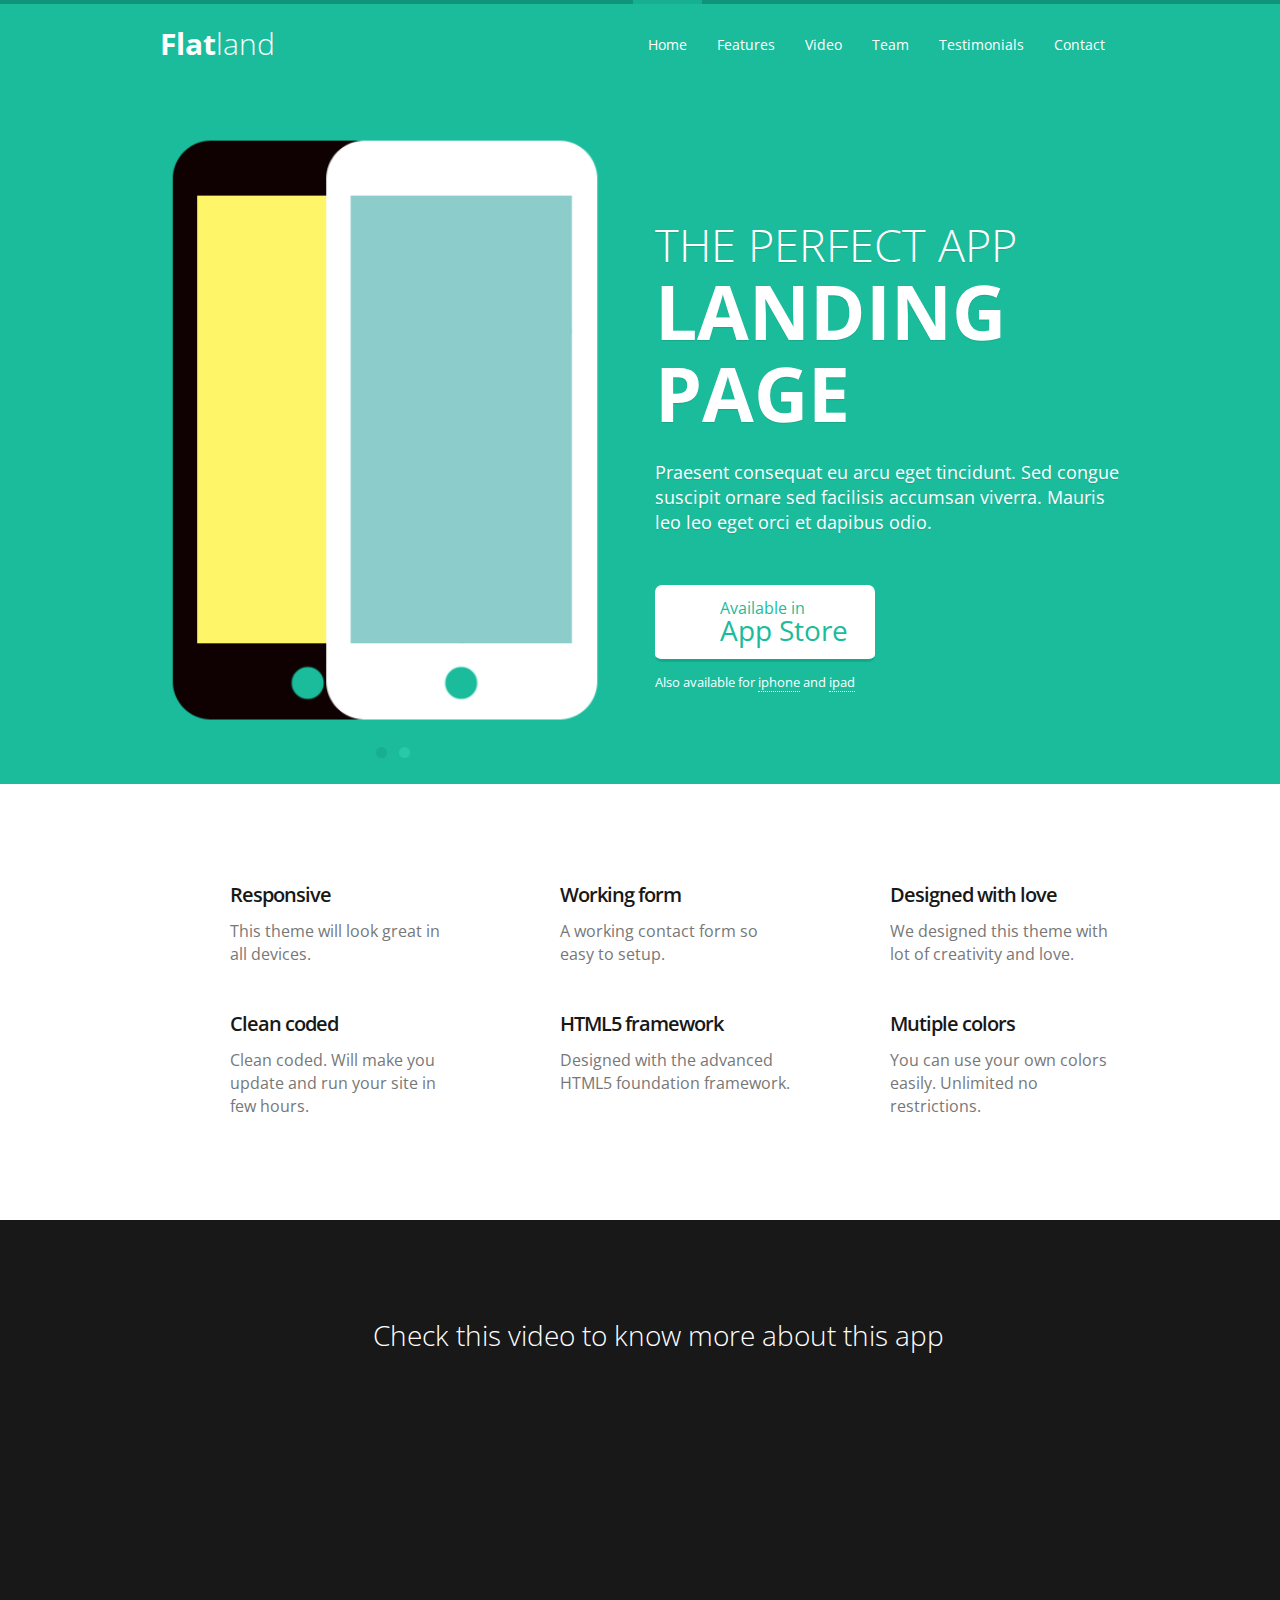
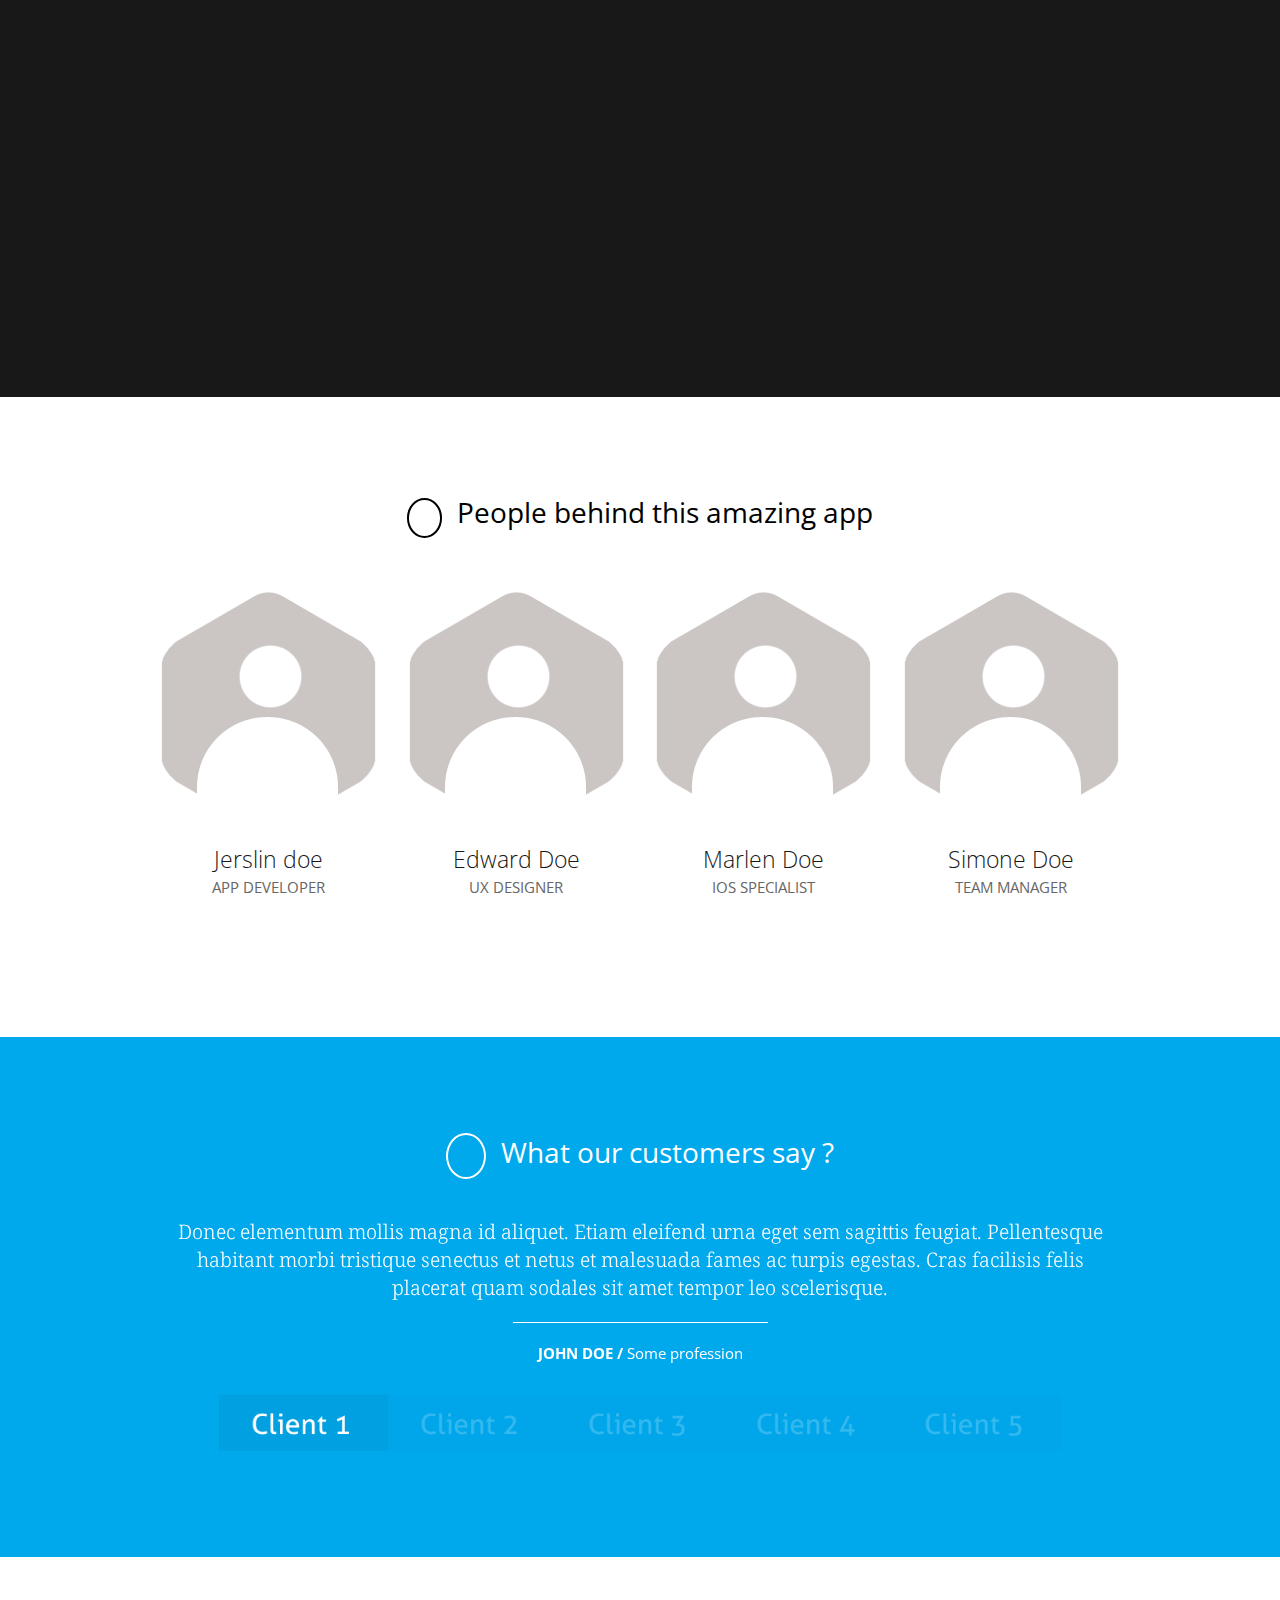
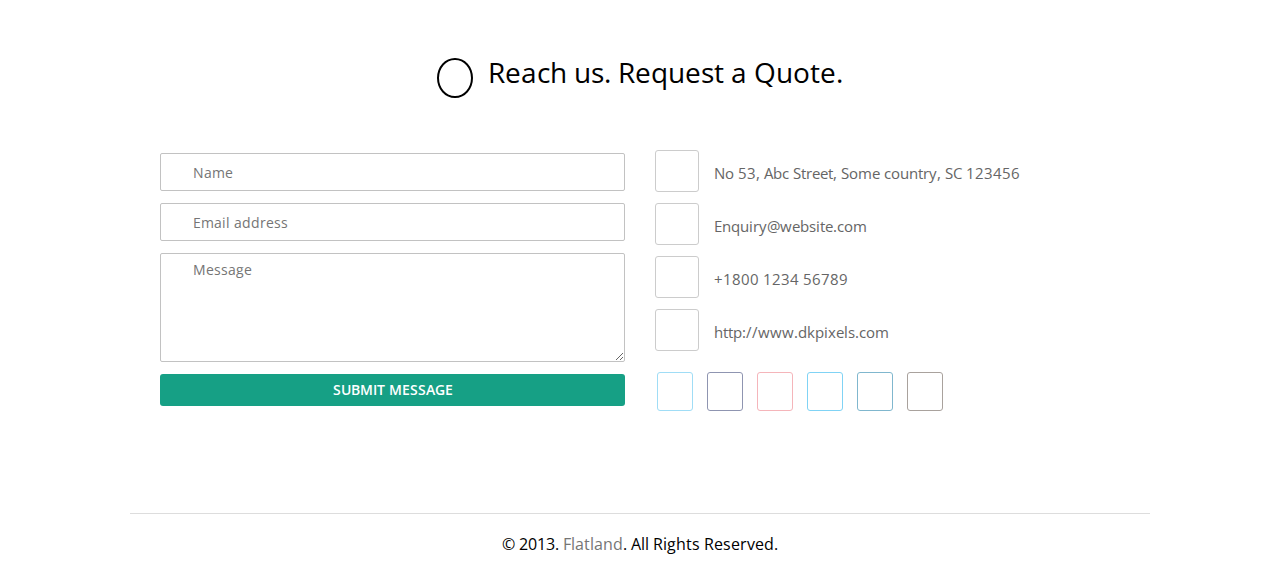
==== index.html @ 0fb08e2f "first commit" ====
<!DOCTYPE html>
<html lang="en">
<head>

	<meta charset="utf-8" />	
	<title>Flatland - Creative App Landing Page</title>
		
	<meta name="robots" content="">
	<meta name="keywords" content="">
	<meta name="description" content="">
	<meta name="viewport" content="width=device-width, initial-scale=1, maximum-scale=1">

	<!--[if lt IE 9]>
	    <script src="http://html5shiv.googlecode.com/svn/trunk/html5.js"></script>
	<![endif]-->
	
	<!-- This file is part of a site template for sale at themeforest.net.
    See: http://themeforest.net/user/Dilipkumar
    Copyright 2013 Dilip Kumar -->

	<!-- CSS Files -->
	<link rel="stylesheet" type="text/css" href="css/reset.css"/>
	<link rel="stylesheet" type="text/css" href="css/foundation.css"/>
	<link rel="stylesheet" type="text/css" href="css/style.css"/>
	<link rel="stylesheet" type="text/css" href="css/ico.css"/>
	<link rel="stylesheet" type="text/css" href="css/flexslider.css"/>

	<!-- FAVICON-->
	<link rel="shortcut icon" href="images/favicon.ico">

	<!-- Google Webfont -->
	<link href='http://fonts.googleapis.com/css?family=Open+Sans:400,300,300italic,400italic,600,600italic,700,800' rel='stylesheet' type='text/css'>
	<link href='http://fonts.googleapis.com/css?family=Droid+Serif:400italic' rel='stylesheet' type='text/css'>
	<link href='http://fonts.googleapis.com/css?family=Open+Sans+Condensed:300,700' rel='stylesheet' type='text/css'>

	<!-- jQuery Files -->
	<script type="text/javascript" src="js/jquery-1.8.3.min.js"></script>
	<script type="text/javascript" src="js/jquery.flexslider.js"></script>
	<script type="text/javascript" src="js/contact.js"></script>
	<script type="text/javascript" src="js/jquery.localscroll-1.2.7-min.js"></script>
	<script type="text/javascript" src="js/jquery.mobilemenu.js"></script>
	<script type="text/javascript" src="js/jquery.scrollTo.js"></script>
	<script type="text/javascript" src="js/jquery.nav.js"></script>
	<script type="text/javascript" src="js/main.js"></script>

</head>
<body>

<!-- Header section -->
<header>
	<div class="top-wrap">
		<div class="row">
			<div class="twelve columns">
			
				<!-- Logo content -->
				<div class="four columns logo">
					<h1><a href="#">Flat<span>land</span></a></h1>
				</div>

				<!-- Navmenu content -->
				<div class="eight columns">
					<ul class="top-nav">
						<li class="current"><a href="#top">Home</a></li>
						<li><a href="#features">Features</a></li>
						<li><a href="#review">Video</a></li>
						<li><a href="#team">Team</a></li>
						<li><a href="#quote">Testimonials</a></li>
						<li><a href="#contact">Contact</a></li>
					</ul>
				</div>
			</div>
		</div>
	</div>
</header>
<!-- Header section -->

<!-- Slider section -->
<section id="top">
	<div class="row">
		<div class="twelve columns">
			<div class="space90"></div>

			<!-- Slider content -->
			<div class="six columns">
				<div id="main-slider" class="flexslider">
					<ul class="slides">
						<li><img src="demo/slide/1.png" alt="" /></li>
						<li><img src="demo/slide/2.png" alt="" /></li>
					</ul>
				</div>
			</div>

			<!-- Content right -->
			<div class="six columns top-info">
				<h3>The perfect App <span>landing page</span></h3>
				<p>Praesent consequat eu arcu eget tincidunt. Sed congue suscipit ornare sed facilisis accumsan viverra. Mauris leo leo eget orci et dapibus odio. </p>
				<div class="space50"></div>
				<a class="btn" href="#"><span><i class="icon-iphone"></i></span>Available in<em>App Store</em></a>
				<div class="xtra">Also available for <a href="#">iphone</a> and <a href="#">ipad</a></div>
			</div>
		</div>
	</div>
</section>
<!-- Slider section -->

<!-- Features/services section -->
<section id="features">
	<div class="row">
		<div class="twelve columns">
			<div class="four columns features-content">
				<div class="ico" style="color:#2ecc71;"><i class="icon-resize"></i></div>
				<div class="features-info">
					<h4>Responsive</h4>
					<p>This theme will look great in all devices.</p>
				</div>
			</div>

			<div class="four columns features-content">
				<div class="ico" style="color:#3498db;"><i class="icon-form"></i></div>
				<div class="features-info">
					<h4>Working form</h4>
					<p>A working contact form so easy to setup.</p>
				</div>
			</div>

			<div class="four columns features-content">
				<div class="ico" style="color:#9b59b6;"><i class="icon-heartsparkle"></i></div>
				<div class="features-info">
					<h4>Designed with love</h4>
					<p>We designed this theme with lot of creativity and love.</p>
				</div>
			</div>
		</div>

		<div class="twelve columns">
			<div class="four columns features-content">
				<div class="ico" style="color:#e67e22;"><i class="icon-code"></i></div>
				<div class="features-info">
					<h4>Clean coded</h4>
					<p>Clean coded. Will make you update and run your site in few hours.</p>
				</div>
			</div>

			<div class="four columns features-content">
				<div class="ico" style="color:#e74c3c;"><i class="icon-htmlfive"></i></div>
				<div class="features-info">
					<h4>HTML5 framework</h4>
					<p>Designed with the advanced HTML5 foundation framework.</p>
				</div>
			</div>

			<div class="four columns features-content">
				<div class="ico" style="color:#f1c40f;"><i class="icon-theme-style"></i></div>
				<div class="features-info">
					<h4>Mutiple colors</h4>
					<p>You can use your own colors easily. Unlimited no restrictions.</p>
				</div>
			</div>
		</div>
	</div>
</section>
<!-- Features/services section -->

<!-- Video section -->
<section id="review">
	<div class="row">
		<div class="twelve columns">
			<div class="eleven columns centered">
				<h3><i class="icon-circleplayempty"></i>Check this video to know more about this app</h3>
				<div class="video">
					<iframe height="281" src="http://player.vimeo.com/video/71175857?title=0&amp;byline=0&amp;portrait=0&amp;color=ffffff&amp;autoplay=0" width="500"></iframe>
				</div>
			</div>
		</div>
	</div>
</section>
<!-- Video section -->

<!-- Team section -->
<section id="team">
	<div class="row">
		<div class="twelve columns">
			<h3><i class="icon-user"></i>People behind this amazing app</h3>
			<div class="three columns team-content">
				<div class="team-img">	
					<span></span>
					<img src="demo/clients/1.png" alt=""/>
				</div>
				<h4>Jerslin doe</h4>
				<h5>App Developer</h5>

				<!-- Social content -->
				<ul class="team-social">
					<li><a href="#" style="color:#3fbcef;"><i class="icon-twitter"></i></a></li>
					<li><a href="#" style="color:#314396;"><i class="icon-facebook"></i></a></li>
					<li><a href="#" style="color:#52443c;"><i class="icon-instagram"></i></a></li>
				</ul>
			</div>

			<div class="three columns team-content">
				<div class="team-img">	
					<span></span>
					<img src="demo/clients/2.png" alt=""/>
				</div>

				<h4>Edward Doe</h4>
				<h5>UX Designer</h5>

				<!-- Social content -->
				<ul class="team-social">
					<li><a href="#" style="color:#3fbcef;"><i class="icon-twitter"></i></a></li>
					<li><a href="#" style="color:#ec6b76;"><i class="icon-dribbble"></i></a></li>
					<li><a href="#" style="color:#52443c;"><i class="icon-instagram"></i></a></li>
				</ul>
			</div>

			<div class="three columns team-content">
				<div class="team-img">	
					<span></span>
					<img src="demo/clients/3.png" alt=""/>
				</div>
				<h4>Marlen Doe</h4>
				<h5>IOS Specialist</h5>

				<!-- Social content -->
				<ul class="team-social">
					<li><a href="#" style="color:#3fbcef;"><i class="icon-twitter"></i></a></li>
					<li><a href="#" style="color:#314396;"><i class="icon-facebook"></i></a></li>
					<li><a href="#" style="color:#00709e;"><i class="icon-linkedin"></i></a></li>
				</ul>
			</div>

			<div class="three columns team-content">
				<div class="team-img">	
					<span></span>
					<img src="demo/clients/4.png" alt=""/>
				</div>
				<h4>Simone Doe</h4>
				<h5>Team manager</h5>
				
				<!-- Social content -->
				<ul class="team-social">
					<li><a href="#" style="color:#3fbcef;"><i class="icon-twitter"></i></a></li>
					<li><a href="#" style="color:#314396;"><i class="icon-facebook"></i></a></li>
					<li><a href="#" style="color:#52443c;"><i class="icon-instagram"></i></a></li>
				</ul>
			</div>
		</div>
	</div>
</section>
<!-- Team section -->

<!-- Testimonial/quote section -->
<section id="quote">
	<div class="row">
		<div class="twelve columns">
		<h3><i class="icon-hangouts"></i>What our customers say ?</h3>

			<div class="flexslider">
				<ul class="slides">
					<li data-thumb="demo/quote/1.png">
						<p>Donec elementum mollis magna id aliquet. Etiam eleifend urna eget sem sagittis feugiat. Pellentesque habitant morbi tristique senectus et netus et malesuada fames ac turpis egestas. Cras facilisis felis placerat quam sodales sit amet tempor leo scelerisque.</p>
						<div class="sign">John Doe /<span> Some profession</span></div>
					</li>

					<li data-thumb="demo/quote/2.png">
						<p>Donec elementum mollis magna id aliquet. Etiam eleifend urna eget sem sagittis feugiat. Pellentesque habitant morbi tristique senectus et netus et malesuada fames ac turpis egestas. Cras facilisis felis placerat quam sodales sit amet tempor leo scelerisque.</p>
						<div class="sign">John Doe /<span> Some profession</span></div>

					</li>

					<li data-thumb="demo/quote/3.png">
						<p>Donec elementum mollis magna id aliquet. Etiam eleifend urna eget sem sagittis feugiat. Pellentesque habitant morbi tristique senectus et netus et malesuada fames ac turpis egestas. Cras facilisis felis placerat quam sodales sit amet tempor leo scelerisque.</p>
						<div class="sign">John Doe /<span> Some profession</span></div>

					</li>

					<li data-thumb="demo/quote/4.png">
						<p>Donec elementum mollis magna id aliquet. Etiam eleifend urna eget sem sagittis feugiat. Pellentesque habitant morbi tristique senectus et netus et malesuada fames ac turpis egestas. Cras facilisis felis placerat quam sodales sit amet tempor leo scelerisque.</p>
						<div class="sign">John Doe /<span> Some profession</span></div>
					</li>
		
					<li data-thumb="demo/quote/5.png">
						<p>Donec elementum mollis magna id aliquet. Etiam eleifend urna eget sem sagittis feugiat. Pellentesque habitant morbi tristique senectus et netus et malesuada fames ac turpis egestas. Cras facilisis felis placerat quam sodales sit amet tempor leo scelerisque.</p>
						<div class="sign">John Doe /<span> Some profession</span></div>
					</li>
				</ul>
			</div>
		</div>
	</div>
</section>
<!-- Testimonial/quote section -->

<!-- Contact section -->
<section id="contact">
	<div class="row">
		<div class="twelve columns">
			<h3><i class="icon-envelope"></i>Reach us. Request a Quote.</h3>
			
			<!-- Contact form -->
			<div class="six columns">
				<form id="contactForm" action="php/contact.php" method="post">
					<div class="inner">
						<i class="icon-useralt"></i>
						<input name="senderName" id="senderName" required="required" type="text" placeholder="Name" />
					</div>

					<div class="inner">
						<i class="icon-envelope"></i>
						<input type="email" name="senderEmail" id="senderEmail" placeholder="Email address" required="required" />
					</div>

					<div class="inner">
						<i class="icon-pencil"></i>
						<textarea name="message" id="message" placeholder="Message" rows="5"></textarea>
					</div>
					
					<input type="submit" id="sendMessage" name="sendMessage" value="Submit message" />
				</form>
				<div id="sendingMessage" class="statusMessage"><p>Sending your message. Please wait...</p></div>
				<div id="successMessage" class="successmessage"><p><span class="success-ico"><i class="icon-ok-circle"></i></span> Thanks for sending your message! We'll get back to you shortly.</p></div>
				<div id="failureMessage" class="errormessage"><p><span class="error-ico"><i class="icon-remove-circle"></i></span> There was a problem sending your message. Please try again.</p></div>
				<div id="incompleteMessage" class="statusMessage"><p>Please complete all the fields in the form before sending.</p></div>
			</div>

			<!-- Contact info -->
			<div class="six columns">
				<ul class="contact-info">
					<li><em><i class="icon-homealt"></i></em><span>No 53, Abc Street, Some country, SC 123456</span></li>
					<li><em><i class="icon-emailalt"></i></em><span>Enquiry@website.com</span></li>
					<li><em><i class="icon-phoneold"></i></em><span>+1800 1234 56789</span></li>
					<li><em><i class="icon-link"></i></em><span>http://www.dkpixels.com</span></li>
				</ul>

				<ul class="social-info">
					<li class="f-twitter"><a href="#"><i class="icon-twitter"></i></a></li>
					<li class="f-fb"><a href="#"><i class="icon-facebook"></i></a></li>
					<li class="f-dribble"><a href="#"><i class="icon-dribbble"></i></a></li>
					<li class="f-skype"><a href="#"><i class="icon-skype"></i></a></li>
					<li class="f-linkedin"><a href="#"><i class="icon-linkedin"></i></a></li>
					<li class="f-instagram"><a href="#"><i class="icon-instagram"></i></a></li>
				</ul>
			</div>
		</div>
	</div>
</section>
<!-- Contact section -->

<!-- Footer section -->
<footer class="footer">
	<div class="row">
		<div class="twelve columns footer-inner">
			<p>&copy; 2013. <a href="#">Flatland</a>. All Rights Reserved.</p>
		</div>
	</div>
</footer>
<!-- Footer section -->

</body>
</html>
---- css/style.css ----
/*
THEME NAME: Flatland
THEME URI: http://dkpixels.com/html/fland
DESCRIPTION: Responsive App landing page
VERSION: 1.0
AUTHOR: <a href="http://www.dkpixels.com">Dilip Kumar</a>
AUTHOR URI: http://www.dkpixels.com
*/

/*-----------------------------------------------------------------------------------*/
/* GLOBAL STYLES
/*-----------------------------------------------------------------------------------*/

body {
	font-family: Open Sans, sans-serif;
}

a {color:#fe724d;}
a:hover {color:#333333;}
a:link,a:visited,a:active {outline:0;}

p {
	font-size: 16px;
	line-height: 25px;
	font-weight:400;
	color:#000;
}

.no-padding {padding:0px;}
.space10 {margin-bottom:10px;}
.space15 {margin-bottom:15px;}
.space20 {margin-bottom:20px;}
.space25 {margin-bottom:25px;}
.space30 {margin-bottom:30px;}
.space35 {margin-bottom:35px;}
.space40 {margin-bottom:40px;}
.space50 {margin-bottom:50px;}
.space60 {margin-bottom:60px;}
.space70 {margin-bottom:70px;}
.space80 {margin-bottom:80px;}
.space90 {margin-bottom:90px;}
.video {
	position: relative;
	padding-bottom: 56.25%;
	height: 0;
	overflow: hidden;
}

.video iframe,
.video object,  
.video embed {
	position: absolute;
	top: 0;
	left: 0;
	width: 100%;
	height: 100%;
}

/*-----------------------------------------------------------------------------------*/
/* HEADER STYLES
/*-----------------------------------------------------------------------------------*/

.top-wrap {
	position:fixed;
	left:0px;
	right:0px;
	top:0px;
	z-index:9999;
	background:#1abc9c;
	border-top:4px solid #0f947a;
	-webkit-transition:all 0.4s ease-in-out;  
	-moz-transition:all 0.4s ease-in-out;  
	-o-transition:all 0.4s ease-in-out;  
	transition:all 0.4s ease-in-out; 
}

/* Logo
===================== */

.logo {}

.logo h1 {
	margin:10px 0 0 0;
	-webkit-transition:all 0.4s ease-in-out;  
	-moz-transition:all 0.4s ease-in-out;  
	-o-transition:all 0.4s ease-in-out;  
	transition:all 0.4s ease-in-out; 
}

.logo h1 a {
	color:#fff;
	font-size:30px;
	font-weight:700;
}

.logo a span {
	font-weight:300;
}

/* Navmenu
===================== */

.top-nav {
	display:table;
	float:right;
}

.top-nav li {
	float:left;
	padding:30px 15px 10px;
	border-top:4px solid #0f947a;
	position:relative;
	top:-4px;
	-webkit-transition:all 0.4s ease-in-out;  
	-moz-transition:all 0.4s ease-in-out;  
	-o-transition:all 0.4s ease-in-out;  
	transition:all 0.4s ease-in-out; 
}

.top-nav li a {color:#fff;}
.current, .top-nav li:hover {border-top:4px solid #17af91 !important;}

.select-menu {
	display: none;
	background: none;
	padding: none;
	border:none;
}

@media (max-width: 767px) {

.top-nav { display: none;margin:0;}

.select-menu {
	display: block;
	background: #1abc9c;
	width: 100px;
	padding: 5px;
	font-size: 12px;
	border: 1px solid #fff;
	height: 34px;
	margin:10px 0 ;
	position:fixed;
	top:15px;
	right:20px;
	color:#fff !important;
}
}

/*-----------------------------------------------------------------------------------*/
/* SLIDER STYLES
/*-----------------------------------------------------------------------------------*/

#top {
	padding:40px 0 55px;
	background:#1abc9c;
}

.top-info {}

#main-slider img {
	width:97%;
}

.top-info h3 {
	color:#fff;
	font-weight:300;
	font-size:45px;
	text-shadow: 0px 1px 1px rgba(0, 0, 0, 0.1);
	margin-bottom:25px;
	font-family: Open Sans Condensed, sans-serif;
	text-transform:uppercase;
	margin-top:90px;
}

.top-info h3 span{
	font-weight:700;
	font-size:75px;
	display:block;
}

.top-info p {
	color:#fff;
	font-size:18px;
	text-shadow: 0px 1px 1px rgba(0, 0, 0, 0.1);
}

.btn {
	background:#fff;
	padding:15px 20px;
	color:#1abc9c;
	display:table;
	-moz-border-radius: 7px;
	-webkit-border-radius: 7px;
	border-radius: 7px;
	font-size:16px;
	border-bottom:3px solid #14a78a;
	font-weight:400;
	width:220px;
	-webkit-transition:all 0.4s ease-in-out;  
	-moz-transition:all 0.4s ease-in-out;  
	-o-transition:all 0.4s ease-in-out;  
	transition:all 0.4s ease-in-out; 
}

.btn:hover {
	border-bottom:3px solid #1abc9c;
	-webkit-transition:all 0.4s ease-in-out;  
	-moz-transition:all 0.4s ease-in-out;  
	-o-transition:all 0.4s ease-in-out;  
	transition:all 0.4s ease-in-out; 
}

.btn span {
	font-size:30px;
	width:45px;
	float:left;
	line-height:40px;
}

.btn em {
	display:block;
	font-style:normal;
	font-size:28px;
}

.xtra {
	font-size:13px;
	margin-top:14px;
	color:#fff;
}

.xtra a {
	font-size:13px;
	margin-top:14px;
	color:#fff;
	border-bottom:1px dotted #fff;
}

/*-----------------------------------------------------------------------------------*/
/* FEATURES/SERVICES STYLES
/*-----------------------------------------------------------------------------------*/

#features {
	padding:100px 0 55px;
}

.features-content {margin-bottom:30px;}

.features-content .ico {
	font-size:40px;
	width:50px;
	height:50px;
	float:left;
	margin-top:5px;
}

.features-content h4 {
    font-size: 20px;
    font-weight: 600;
    margin-top: 0px;
    font-family: Open sans,sans-serif;
    letter-spacing: -1px;
}

.features-content p {
	color:#777;
	font-size:16px;
	line-height:23px;
}

.features-info {
	margin-left:70px;
}

/*-----------------------------------------------------------------------------------*/
/* VIDEO STYLES
/*-----------------------------------------------------------------------------------*/

#review {
	padding:100px 0;
	background:#181818 url(../images/vid-bg.png) repeat fixed;
}

#review h3 {
	color:#fff;
	font-weight:300;
	font-size:28px;
	margin:0px 0px 50px;
	text-align:center;
}

#review h3 i{
	margin-right:15px;
	position:relative;
	top:4px;
}

.line {
	background:#424242;
	width:35%;
	height:1px;
	margin:25px 0;
}

/*-----------------------------------------------------------------------------------*/
/* TEAM STYLES
/*-----------------------------------------------------------------------------------*/

#team {
	padding:100px 0;
}

.team-content {}

.team-content img {
	width:215px;
	height:239px;
}

.team-img {
	width:215px;
	margin:0 auto;
}

.team-img span {
	background:url(../images/team-bg.png) no-repeat;
	width:215px;
	height:239px;
	position:absolute;
	top:0px;
}

.team-content h4 {
	font-weight:300;
	font-size:23px;
	margin-bottom:0px;
	text-align:center;
}

.team-content h5 {
	text-transform:uppercase;
	font-size:15px;
	font-weight:400;
	margin:6px 0 0;
	text-align:center;
	color:#666;
	font-family: 'Open Sans Condensed', sans-serif;
}

#team h3 {
	color:#000;
	font-weight:400;
	font-size:28px;
	margin:0px 0px 65px;
	text-align:center;
}

#team h3 i{
	margin-right:15px;
	position:relative;
	top:-0px;
	font-size:15px;
	-moz-border-radius: 50%;
	-webkit-border-radius: 50%;
	border-radius: 50%;
	border:2px solid #000;
	padding: 10px;
}

/* Team social
===================== */

.team-social {
	display:table;
	margin:20px auto 0;
}

.team-social li {
	float:left;
	margin:0 5px;
	font-size:13px;
}

/*-----------------------------------------------------------------------------------*/
/* TESTIMONIAL / QUOTE STYLES
/*-----------------------------------------------------------------------------------*/

#quote {
	padding:100px 0;
	background:#00a8ec url(../images/quote-bg.jpg) repeat fixed;
}

#quote h3 {
	color:#fff;
	font-weight:400;
	font-size:28px;
	margin:0px 0px 50px;
	text-align:center;
}

#quote h3 i{
	margin-right:15px;
	position:relative;
	top:-0px;
	font-size:20px;
	-moz-border-radius: 50%;
	-webkit-border-radius: 50%;
	border-radius: 50%;
	border:2px solid #fff;
	padding: 10px;
}

/*-----------------------------------------------------------------------------------*/
/* CONTACT STYLES
/*-----------------------------------------------------------------------------------*/

#contact {
	background:#fff;
	padding:100px 0;
}

#contact h3 {
	color:#000;
	font-weight:400;
	font-size:28px;
	margin:0px 0px 65px;
	text-align:center;
}

#contact h3 i{
	margin-right:15px;
	position:relative;
	top:-0px;
	font-size:15px;
	-moz-border-radius: 50%;
	-webkit-border-radius: 50%;
	border-radius: 50%;
	border:2px solid #000;
	padding: 10px;
}

/* Contact info
===================== */

.contact-info {margin-top:8px;}

.contact-info li {
	color:#656565;
	font-size:15px;
	font-weight:400;
	margin-bottom:28px;
}

.contact-info li em {
	background: #fff;
	color: #aaa;
	border:1px solid #ccc;
	padding: 12px 15px 8px;
	margin-right:15px;
	-moz-border-radius: 3px;
	-webkit-border-radius: 3px;
	border-radius: 3px;
}

/* Social content
===================== */

.social-info {}

.social-info li {
float:left;
margin-right:10px;
width:40px;
height:40px;
line-height:40px;
text-align:center;
-moz-border-radius: 3px;
-webkit-border-radius: 3px;
border-radius: 3px;
opacity:0.7;
filter: alpha(opacity = 70);
}

.social-info li a {
width:40px;
height:40px;
line-height:40px;
text-align:center;
-moz-border-radius: 3px;
-webkit-border-radius: 3px;
border-radius: 3px;
opacity:0.7;
padding:10px 12px 8px;
filter: alpha(opacity = 70);
}


.social-info li a:hover {
opacity:1;
filter: alpha(opacity = 100);
}

/* Contact form
===================== */

.inner {
	position:relative;
}

.inner i {
	color:#999;
	position: absolute;
	top: 12px;
	left: 11px;
}

#contactForm {
	width: 100%;
	height: auto;
	padding: 0;
}

#contactForm.positioned {}

.statusMessage, .successmessage, .errormessage {
	display: none;
	margin: auto;
	width: 100%;
	height: auto;
	left:0px;
	right:0px;
	top:0px;	
	background:#fff;
	margin: 0 auto 25px auto;
}

.statusMessage p {
	margin: 0;
	padding:20px;
	color:#000;
}

.successmessage p {
	margin: 0;
	padding:20px;
	color:#000;
}

.success-ico {
	color:#00b034;
	font-size:25px;
	float:left;
	padding-right:7px;
	margin-top:5px;
}

.error-ico {
	color:#ff0000;
	font-size:25px;
	float:left;
	padding-right:7px;
	margin-top:5px;
}

.errormessage p {
	margin: 0;
	padding:20px;
	color:#000;
}

#contactForm ul {
	list-style: none;
	margin: 0;
	padding: 0;
}

#contactForm ul li {
	margin: .9em 0 0 0;
	padding: 0;
}

#contactForm *:focus {
	border: 1px solid #1abc9c;
	outline: none;
	box-shadow: none;
	-moz-box-shadow: none;
	-webkit-box-shadow: none;
}

input:valid, textarea:valid {}

input[type="submit"], input[type="button"] {
	float: right;
	margin: 0;
	width: 100%;
	padding: 9px 0;
	color: #fff;
	background: #16a085;
	font-size: 14px;
	line-height: 1em;
	-webkit-appearance: none;
	-moz-transition: opacity .5s;
	-webkit-transition: opacity .5s;
	-o-transition: opacity .5s;
	transition: opacity .5s;
	text-transform:uppercase;
	border:none;
	font-weight:400;
	font-family:open sans,Sans-serif;
	font-weight:600;
	-moz-border-radius: 3px;
	-webkit-border-radius: 3px;
	border-radius: 3px;	
}

input[type="submit"]:hover,
input[type="submit"]:active,
input[type="button"]:hover,
input[type="button"]:active {
	cursor: pointer;
	background: #000;
	color:#fff;
	border:none;
}

input[type="submit"]:active, input[type="button"]:active {color: #333;background: #2a2a2a;}
input[type="button"] {background: #ff0000;}

/*-----------------------------------------------------------------------------------*/
/* FOOTER STYLES
/*-----------------------------------------------------------------------------------*/

.footer {}

.footer-inner {
	border-top:1px solid #ddd;
}

.footer-inner p {
	margin: 18px 0;
	text-align:center;
}

.footer-inner a {color:#757575;}
.f-twitter a {border:1px solid #3fbcef;color:#3fbcef;}
.f-fb a {border:1px solid #1d2a63;color:#1d2a63;}
.f-dribble a {border:1px solid #ec6b76;color:#ec6b76;}
.f-skype a {border:1px solid #00a8ec;color:#00a8ec;}
.f-linkedin a {border:1px solid #00709e;color:#00709e;}
.f-instagram a {border:1px solid #52443c;color:#52443c;}

/* #Tablet (Portrait)
================================================== */

/* Note: Design for a width of 768px */
@media only screen and (min-width: 768px) and (max-width: 959px) {

#top {padding:25px 0 55px;}
.top-nav li {font-size:13px; }
.top-info h3 {font-size:40px;margin-bottom:15px;margin-top:65px;}
.top-info h3 span{font-size:50px;}
.top-info p {font-size:15px;line-height:21px;}
.features-content h4 {font-size: 18px;font-weight: 600;margin-top: 0px;font-family: Open sans,sans-serif;letter-spacing: -1px;}
.features-content p {color:#777;font-size:14px;line-height:20px;}
.team-content img {width:170px;height:189px;}
.team-img {width:170px;margin:0 auto;}
.team-img span {background:url(../images/team-bg-small.png) no-repeat;width:170px;height:189px;top:0px;}
.contact-info li {font-size: 13px;}

}

/*  #Mobile (Portrait)
================================================== */

/* Note: Design for a width of 320px */
@media only screen and (max-width: 767px) {

.top-wrap {height:75px;}
.logo-top h1 {margin:7px 0 0 0 !important;}
#top {padding:20px 0 55px;}
#main-slider img {width:100%;}
.top-info h3 {font-size:30px;margin-bottom:15px;margin-top:45px;text-align:center;}
.top-info h3 span{font-weight:700;font-size:44px;}
.top-info p {font-size:15px;text-align:center;line-height:21px;}
.btn {margin:0 auto;}
.xtra {font-size:13px;margin-top:14px;color:#fff;text-align:center;}
#review h3 i{margin-right:0px;top:-15px;width:100%;text-align:center;display:block;font-size:60px;}
#team h3 i, #quote h3 i, #contact h3 i{position: relative;top: 0px;-moz-border-radius: 50%;-webkit-border-radius: 50%;border-radius: 50%;border: 3px solid #000;padding: 15px;text-align: center;display: block;font-size: 21px;width: 60px;height: 60px;margin: 0px auto 10px;}
#quote h3 i{border:3px solid #fff;}
.team-content {margin-bottom:30px;}
#team {padding:100px 0 70px;}
.flexslider li p {font-size:16px !important;}
.contact-info {margin-top:40px;}

}

/* #Mobile (Landscape)
================================================== */

/* Note: Design for a width of 480px */
@media only screen and (max-width: 479px) {

.contact-info li {font-size: 15px;font-weight: 400;margin-bottom: 16px;height: 47px;}
.contact-info li em {width:19%;float:left;}
.social-info li {margin-right: 3px;}

}

/* #Mobile (Landscape)
================================================== */

/* Note: Design for a width of 480px */
@media only screen and (min-width: 480px) and (max-width: 767px) {

.top-info h3 {font-size:45px;}
.top-info h3 span{font-size:56px;}

}
---- css/ico.css ----
@font-face {
    font-family: 'WebHostingHub-Glyphs';
    src: url('webhostinghub-glyphs.eot');
    src: url('webhostinghub-glyphs.eot?#iefix') format('embedded-opentype'),
         url('webhostinghub-glyphs.ttf') format('truetype');
    font-weight: normal;
    font-style: normal;
    -moz-font-feature-settings: "calt=0,liga=0";
}
[class^="icon-"], [class*=" icon-"] {font-family:'WebHostingHub-Glyphs';background:none;width:auto;height:auto;font-style:normal}
.icon-aaabattery:before{content:'\f413'}
.icon-abacus:before{content:'\f261'}
.icon-accountfilter:before{content:'\f05e'}
.icon-acsource:before{content:'\f3ea'}
.icon-addfriend:before{content:'\f3da'}
.icon-address:before{content:'\f08f'}
.icon-addshape:before{content:'\f1fd'}
.icon-addtocart:before{content:'\f394'}
.icon-addtolist:before{content:'\f2ac'}
.icon-adjust:before{content:'\f484'}
.icon-adobe:before{content:'\f1c9'}
.icon-ads-bilboard:before{content:'\f082'}
.icon-affiliate:before{content:'\f01e'}
.icon-ajax:before{content:'\f06f'}
.icon-alarm:before{content:'\f233'}
.icon-alarmalt:before{content:'\f23d'}
.icon-album-cover:before{content:'\f19f'}
.icon-alertalt:before{content:'\f2b4'}
.icon-alertpay:before{content:'\f269'}
.icon-algorhythm:before{content:'\f0b8'}
.icon-alienship:before{content:'\f41f'}
.icon-alienware:before{content:'\f3be'}
.icon-align-center:before{content:'\f1d9'}
.icon-align-justify:before{content:'\f1da'}
.icon-align-left:before{content:'\f1d7'}
.icon-align-right:before{content:'\f1d8'}
.icon-alignbottomedge:before{content:'\f1d3'}
.icon-alignhorizontalcenter:before{content:'\f1d2'}
.icon-alignleftedge:before{content:'\f1d6'}
.icon-alignrightedge:before{content:'\f1d5'}
.icon-aligntopedge:before{content:'\f1d4'}
.icon-alignverticalcenter:before{content:'\f1d1'}
.icon-amd:before{content:'\f020'}
.icon-analogdown:before{content:'\f2cb'}
.icon-analogleft:before{content:'\f2c8'}
.icon-analogright:before{content:'\f2c9'}
.icon-analogup:before{content:'\f2ca'}
.icon-analytics-piechart:before{content:'\f000'}
.icon-analyticsalt-piechartalt:before{content:'\f001'}
.icon-anchor-port:before{content:'\f21d'}
.icon-android:before{content:'\f12a'}
.icon-angrybirds:before{content:'\f3c1'}
.icon-antenna:before{content:'\f3ec'}
.icon-apache-feather:before{content:'\f056'}
.icon-aperture:before{content:'\f356'}
.icon-appointment-agenda:before{content:'\f26c'}
.icon-archive:before{content:'\f171'}
.icon-arrow-down:before{content:'\f2fe'}
.icon-arrow-left:before{content:'\f305'}
.icon-arrow-right:before{content:'\f304'}
.icon-arrow-up:before{content:'\f301'}
.icon-asterisk:before{content:'\f317'}
.icon-asteriskalt:before{content:'\002a'}
.icon-at:before{content:'\40'}
.icon-atari:before{content:'\f3b9'}
.icon-authentication-keyalt:before{content:'\f051'}
.icon-automobile-car:before{content:'\f239'}
.icon-autorespond:before{content:'\f08e'}
.icon-avatar:before{content:'\f15a'}
.icon-avataralt:before{content:'\f161'}
.icon-avengers:before{content:'\f342'}
.icon-awstats:before{content:'\f04c'}
.icon-axe:before{content:'\f2ef'}
.icon-backup-vault:before{content:'\f004'}
.icon-backupalt-vaultalt:before{content:'\f005'}
.icon-backupwizard:before{content:'\f05f'}
.icon-backward:before{content:'\f183'}
.icon-bag:before{content:'\f234'}
.icon-baloon:before{content:'\f405'}
.icon-ban-circle:before{content:'\f313'}
.icon-banana:before{content:'\f3f4'}
.icon-bandwidth:before{content:'\f006'}
.icon-bank:before{content:'\f262'}
.icon-barchart:before{content:'\f02f'}
.icon-barchartalt:before{content:'\f07d'}
.icon-barcode:before{content:'\f276'}
.icon-basecamp:before{content:'\f160'}
.icon-basketball:before{content:'\f2e9'}
.icon-bat:before{content:'\f3d3'}
.icon-batman:before{content:'\f348'}
.icon-batteryaltcharging:before{content:'\f104'}
.icon-batteryaltfull:before{content:'\f101'}
.icon-batteryaltsixty:before{content:'\f102'}
.icon-batteryaltthird:before{content:'\f103'}
.icon-batterycharged:before{content:'\f0f4'}
.icon-batterycharging:before{content:'\f0f3'}
.icon-batteryeighty:before{content:'\f0f9'}
.icon-batteryempty:before{content:'\f0f5'}
.icon-batteryforty:before{content:'\f0f7'}
.icon-batteryfull:before{content:'\f0fa'}
.icon-batterysixty:before{content:'\f0f8'}
.icon-batterytwenty:before{content:'\f0f6'}
.icon-bed:before{content:'\f2b9'}
.icon-beer:before{content:'\f244'}
.icon-bell:before{content:'\2407'}
.icon-bigger:before{content:'\f30a'}
.icon-bill:before{content:'\f278'}
.icon-binary:before{content:'\f087'}
.icon-binoculars-searchalt:before{content:'\f2a0'}
.icon-birdhouse:before{content:'\f390'}
.icon-birthday:before{content:'\f36b'}
.icon-bishop:before{content:'\f2f9'}
.icon-blackberry:before{content:'\f421'}
.icon-blankstare:before{content:'\f13e'}
.icon-blogger-blog:before{content:'\f167'}
.icon-bluetooth:before{content:'\f12b'}
.icon-bluetoothconnected:before{content:'\f386'}
.icon-boardgame:before{content:'\f2d9'}
.icon-boat:before{content:'\f21a'}
.icon-bold:before{content:'\f1f4'}
.icon-bomb:before{content:'\f2dc'}
.icon-bone:before{content:'\f35f'}
.icon-book:before{content:'\f1ba'}
.icon-bookmark:before{content:'\f143'}
.icon-boombox:before{content:'\f195'}
.icon-bottle:before{content:'\f361'}
.icon-bow:before{content:'\f2ee'}
.icon-bowling:before{content:'\f2f3'}
.icon-bowlingpins:before{content:'\f3d2'}
.icon-bowtie:before{content:'\f37f'}
.icon-boxtrapper-mousetrap:before{content:'\f046'}
.icon-braces:before{content:'\f0b4'}
.icon-braille0:before{content:'\f44b'}
.icon-braille1:before{content:'\f44c'}
.icon-braille2:before{content:'\f44d'}
.icon-braille3:before{content:'\f44e'}
.icon-braille4:before{content:'\f44f'}
.icon-braille5:before{content:'\f450'}
.icon-braille6:before{content:'\f451'}
.icon-braille7:before{content:'\f452'}
.icon-braille8:before{content:'\f453'}
.icon-braille9:before{content:'\f454'}
.icon-braillea:before{content:'\f431'}
.icon-brailleb:before{content:'\f432'}
.icon-braillec:before{content:'\f433'}
.icon-brailled:before{content:'\f434'}
.icon-braillee:before{content:'\f435'}
.icon-braillef:before{content:'\f436'}
.icon-brailleg:before{content:'\f437'}
.icon-brailleh:before{content:'\f438'}
.icon-braillei:before{content:'\f439'}
.icon-braillej:before{content:'\f43a'}
.icon-braillek:before{content:'\f43b'}
.icon-braillel:before{content:'\f43c'}
.icon-braillem:before{content:'\f43d'}
.icon-braillen:before{content:'\f43e'}
.icon-brailleo:before{content:'\f43f'}
.icon-braillep:before{content:'\f440'}
.icon-brailleq:before{content:'\f441'}
.icon-brailler:before{content:'\f442'}
.icon-brailles:before{content:'\f443'}
.icon-braillespace:before{content:'\f455'}
.icon-braillet:before{content:'\f444'}
.icon-brailleu:before{content:'\f445'}
.icon-braillev:before{content:'\f446'}
.icon-braillew:before{content:'\f447'}
.icon-braillex:before{content:'\f448'}
.icon-brailley:before{content:'\f449'}
.icon-braillez:before{content:'\f44a'}
.icon-brain:before{content:'\f3e3'}
.icon-bread:before{content:'\f42f'}
.icon-breakable:before{content:'\f41c'}
.icon-briefcase:before{content:'\f25e'}
.icon-briefcasethree:before{content:'\f25f'}
.icon-briefcasetwo:before{content:'\f0a2'}
.icon-brightness:before{content:'\f10a'}
.icon-brightnessfull:before{content:'\f10b'}
.icon-brightnesshalf:before{content:'\f10c'}
.icon-broom:before{content:'\f40a'}
.icon-browser:before{content:'\f159'}
.icon-brush:before{content:'\f1b8'}
.icon-bucket:before{content:'\f1b5'}
.icon-bug:before{content:'\f0a7'}
.icon-bullhorn:before{content:'\f287'}
.icon-bus:before{content:'\f241'}
.icon-businesscardalt:before{content:'\f137'}
.icon-buttona:before{content:'\f2bf'}
.icon-buttonb:before{content:'\f2c0'}
.icon-buttonx:before{content:'\f2c1'}
.icon-buttony:before{content:'\f2c2'}
.icon-cactus-desert:before{content:'\f22c'}
.icon-calculator:before{content:'\f258'}
.icon-calculatoralt:before{content:'\f265'}
.icon-calendar:before{content:'\f20f'}
.icon-calendaralt-cronjobs:before{content:'\f0a1'}
.icon-camera:before{content:'\f19b'}
.icon-candle:before{content:'\f29a'}
.icon-candy:before{content:'\f42d'}
.icon-candycane:before{content:'\f37d'}
.icon-cannon:before{content:'\f401'}
.icon-canvas:before{content:'\f1c8'}
.icon-canvasrulers:before{content:'\f205'}
.icon-capacitator:before{content:'\f3e8'}
.icon-capslock:before{content:'\21ea'}
.icon-captainamerica:before{content:'\f341'}
.icon-carrot:before{content:'\f3f2'}
.icon-cashregister:before{content:'\f26e'}
.icon-cassette:before{content:'\f377'}
.icon-cd-dvd:before{content:'\f0cd'}
.icon-certificate:before{content:'\f277'}
.icon-certificatealt:before{content:'\f058'}
.icon-certificatethree:before{content:'\f059'}
.icon-cgi:before{content:'\f086'}
.icon-cgicenter:before{content:'\f079'}
.icon-chair:before{content:'\2441'}
.icon-chat:before{content:'\f162'}
.icon-check:before{content:'\f310'}
.icon-checkboxalt:before{content:'\f311'}
.icon-checkin:before{content:'\f223'}
.icon-checkinalt:before{content:'\f227'}
.icon-chef:before{content:'\f3ce'}
.icon-cherry:before{content:'\f35d'}
.icon-chevron-down:before{content:'\f48b'}
.icon-chevron-left:before{content:'\f489'}
.icon-chevron-right:before{content:'\f488'}
.icon-chevron-up:before{content:'\f48a'}
.icon-chevrons:before{content:'\f0b5'}
.icon-chicken:before{content:'\f359'}
.icon-chocolate:before{content:'\f367'}
.icon-christiancross:before{content:'\f40f'}
.icon-christmastree:before{content:'\f37b'}
.icon-chrome:before{content:'\f14e'}
.icon-cigarette:before{content:'\f229'}
.icon-circle-arrow-down:before{content:'\f475'}
.icon-circle-arrow-left:before{content:'\f472'}
.icon-circle-arrow-right:before{content:'\f473'}
.icon-circle-arrow-up:before{content:'\f474'}
.icon-circleadd:before{content:'\f0d1'}
.icon-circledelete:before{content:'\f0d2'}
.icon-circledown:before{content:'\f3c7'}
.icon-circleleft:before{content:'\f3c6'}
.icon-circleright:before{content:'\f3c9'}
.icon-circleselect:before{content:'\f0d3'}
.icon-circleselection:before{content:'\f1b1'}
.icon-circleup:before{content:'\f3c8'}
.icon-clearformatting:before{content:'\f1e7'}
.icon-clipboard-paste:before{content:'\f0cb'}
.icon-clockalt-timealt:before{content:'\f22b'}
.icon-closetab:before{content:'\f170'}
.icon-closewindow:before{content:'\f16e'}
.icon-cloud:before{content:'\f0b9'}
.icon-clouddownload:before{content:'\f0bb'}
.icon-cloudhosting:before{content:'\f007'}
.icon-cloudsync:before{content:'\f0bc'}
.icon-cloudupload:before{content:'\f0ba'}
.icon-clubs:before{content:'\f2f6'}
.icon-cmd:before{content:'\f33a'}
.icon-cms:before{content:'\f036'}
.icon-cmsmadesimple:before{content:'\f0b0'}
.icon-codeigniter:before{content:'\f077'}
.icon-coffee:before{content:'\f235'}
.icon-coffeebean:before{content:'\f366'}
.icon-cog:before{content:'\f00f'}
.icon-colocation:before{content:'\f024'}
.icon-colocationalt:before{content:'\f023'}
.icon-colors:before{content:'\f1e6'}
.icon-comment:before{content:'\f12c'}
.icon-commentout:before{content:'\f080'}
.icon-commentround:before{content:'\f155'}
.icon-commentroundempty:before{content:'\f156'}
.icon-commentroundtyping:before{content:'\f157'}
.icon-commentroundtypingempty:before{content:'\f158'}
.icon-commenttyping:before{content:'\f12d'}
.icon-compass:before{content:'\263c'}
.icon-concretefive:before{content:'\f0af'}
.icon-contact-businesscard:before{content:'\f040'}
.icon-controllernes:before{content:'\f2d2'}
.icon-controllerps:before{content:'\f2d1'}
.icon-controllersnes:before{content:'\f2d3'}
.icon-controlpanel:before{content:'\f008'}
.icon-controlpanelalt:before{content:'\f009'}
.icon-cooling:before{content:'\f00a'}
.icon-coppermine:before{content:'\f0a4'}
.icon-copy:before{content:'\f0c9'}
.icon-copyright:before{content:'\00a9'}
.icon-coupon:before{content:'\f254'}
.icon-cpanel:before{content:'\f072'}
.icon-cplusplus:before{content:'\f0b1'}
.icon-cpu-processor:before{content:'\f002'}
.icon-cpualt-processoralt:before{content:'\f003'}
.icon-crayon:before{content:'\f383'}
.icon-createfile:before{content:'\f0c6'}
.icon-createfolder:before{content:'\f0da'}
.icon-creativecommons:before{content:'\f1fc'}
.icon-creditcard:before{content:'\f279'}
.icon-cricket:before{content:'\f418'}
.icon-croisant:before{content:'\f29f'}
.icon-crop:before{content:'\f1af'}
.icon-crown:before{content:'\f28f'}
.icon-csharp:before{content:'\f0b2'}
.icon-cssthree:before{content:'\f06a'}
.icon-cup-coffeealt:before{content:'\f24b'}
.icon-cupcake:before{content:'\f35b'}
.icon-curling:before{content:'\f3d7'}
.icon-cursor:before{content:'\f0dc'}
.icon-cut-scissors:before{content:'\f0ca'}
.icon-dagger:before{content:'\2020'}
.icon-danger:before{content:'\f415'}
.icon-dart:before{content:'\f3d4'}
.icon-darthvader:before{content:'\f34a'}
.icon-database:before{content:'\f00b'}
.icon-databaseadd:before{content:'\f00c'}
.icon-databasedelete:before{content:'\f00d'}
.icon-davidstar:before{content:'\f40e'}
.icon-dcsource:before{content:'\f3e9'}
.icon-dedicatedserver:before{content:'\f00e'}
.icon-deletefile:before{content:'\f0c7'}
.icon-deletefolder:before{content:'\f0db'}
.icon-delicious:before{content:'\f152'}
.icon-designcontest:before{content:'\f351'}
.icon-desklamp:before{content:'\f412'}
.icon-dialpad:before{content:'\f399'}
.icon-diamond:before{content:'\2666'}
.icon-diamonds:before{content:'\f2f7'}
.icon-die-dice:before{content:'\f2d8'}
.icon-diefive:before{content:'\f3fb'}
.icon-diefour:before{content:'\f3fa'}
.icon-dieone:before{content:'\f3f7'}
.icon-diesix:before{content:'\f3fc'}
.icon-diethree:before{content:'\f3f9'}
.icon-dietwo:before{content:'\f3f8'}
.icon-diode:before{content:'\f3e7'}
.icon-director:before{content:'\f2ae'}
.icon-diskspace:before{content:'\f096'}
.icon-distributehorizontalcenters:before{content:'\f1dc'}
.icon-distributeverticalcenters:before{content:'\f1db'}
.icon-divide:before{content:'\00f7'}
.icon-dna:before{content:'\f409'}
.icon-dnszone:before{content:'\f07f'}
.icon-document:before{content:'\f0c2'}
.icon-doghouse:before{content:'\f38f'}
.icon-dollar:before{content:'\24'}
.icon-dollaralt:before{content:'\f259'}
.icon-dolphinsoftware:before{content:'\f064'}
.icon-domain:before{content:'\f01d'}
.icon-domainaddon:before{content:'\f053'}
.icon-domino:before{content:'\f3d5'}
.icon-donut:before{content:'\f3ca'}
.icon-downleft:before{content:'\f2ff'}
.icon-download:before{content:'\f47b'}
.icon-download-alt:before{content:'\f11a'}
.icon-downright:before{content:'\f300'}
.icon-draft:before{content:'\f172'}
.icon-dreamweaver:before{content:'\f1d0'}
.icon-dribbble:before{content:'\f14c'}
.icon-dropmenu:before{content:'\f0a5'}
.icon-drupal:before{content:'\f075'}
.icon-drwho:before{content:'\f3c0'}
.icon-edit:before{content:'\f47c'}
.icon-editalt:before{content:'\f0f2'}
.icon-egg:before{content:'\f407'}
.icon-eightball:before{content:'\f36e'}
.icon-eject:before{content:'\f199'}
.icon-elipse:before{content:'\f1bc'}
.icon-emailalt:before{content:'\f136'}
.icon-emailexport:before{content:'\f176'}
.icon-emailforward:before{content:'\f175'}
.icon-emailforwarders:before{content:'\f049'}
.icon-emailimport:before{content:'\f177'}
.icon-emailrefresh:before{content:'\f174'}
.icon-emailtrace:before{content:'\f091'}
.icon-emergency:before{content:'\f246'}
.icon-emptycart:before{content:'\f395'}
.icon-enter:before{content:'\f323'}
.icon-envelope:before{content:'\f028'}
.icon-equalizer:before{content:'\f18e'}
.icon-equalizeralt:before{content:'\f18f'}
.icon-equals:before{content:'\f30c'}
.icon-eraser:before{content:'\f1f1'}
.icon-erroralt:before{content:'\f05a'}
.icon-euro:before{content:'\20ac'}
.icon-euroalt:before{content:'\f25a'}
.icon-evernote:before{content:'\f17c'}
.icon-exchange-currency:before{content:'\f26b'}
.icon-exclamation-sign:before{content:'\f04a'}
.icon-excludeshape:before{content:'\f200'}
.icon-exit:before{content:'\f324'}
.icon-explorerwindow:before{content:'\f0d9'}
.icon-exportfile:before{content:'\f32f'}
.icon-exposure:before{content:'\f1de'}
.icon-extinguisher:before{content:'\f2b7'}
.icon-eye-close:before{content:'\f481'}
.icon-eye-open:before{content:'\f2b5'}
.icon-eye-view:before{content:'\f280'}
.icon-eyedropper:before{content:'\f1ad'}
.icon-facebook:before{content:'\f140'}
.icon-facebookalt:before{content:'\f14b'}
.icon-facetime-video:before{content:'\f19c'}
.icon-factory:before{content:'\f27a'}
.icon-fantastico:before{content:'\f0ae'}
.icon-faq:before{content:'\f099'}
.icon-fast-backward:before{content:'\f47e'}
.icon-fast-forward:before{content:'\f47f'}
.icon-fastdown:before{content:'\f31d'}
.icon-fastleft:before{content:'\f31a'}
.icon-fastright:before{content:'\f31b'}
.icon-fastup:before{content:'\f31c'}
.icon-favoritefile:before{content:'\f381'}
.icon-favoritefolder:before{content:'\f382'}
.icon-featheralt-write:before{content:'\f1c5'}
.icon-fedora:before{content:'\f3f1'}
.icon-fence:before{content:'\f2af'}
.icon-file:before{content:'\f0d6'}
.icon-film:before{content:'\f19d'}
.icon-filmstrip:before{content:'\f3ed'}
.icon-filter:before{content:'\f05c'}
.icon-finder:before{content:'\f398'}
.icon-fire:before{content:'\f27f'}
.icon-firefox:before{content:'\f420'}
.icon-firewall:before{content:'\f021'}
.icon-firewire:before{content:'\f0fc'}
.icon-firstaid:before{content:'\f2ba'}
.icon-fish:before{content:'\f35a'}
.icon-fishbone:before{content:'\f42b'}
.icon-flag:before{content:'\f487'}
.icon-flagalt:before{content:'\f232'}
.icon-flagtriangle:before{content:'\f20b'}
.icon-flash:before{content:'\f1cf'}
.icon-flashlight:before{content:'\f299'}
.icon-flashplayer:before{content:'\f070'}
.icon-flaskfull:before{content:'\f27e'}
.icon-flickr:before{content:'\f146'}
.icon-flower:before{content:'\f2a5'}
.icon-flowernew:before{content:'\f3a8'}
.icon-folder-close:before{content:'\f094'}
.icon-folder-open:before{content:'\f483'}
.icon-foldertree:before{content:'\f0f0'}
.icon-font:before{content:'\f1ae'}
.icon-foodtray:before{content:'\f3d0'}
.icon-football-soccer:before{content:'\f2eb'}
.icon-forbiddenalt:before{content:'\f314'}
.icon-forest-tree:before{content:'\f217'}
.icon-forestalt-treealt:before{content:'\f21c'}
.icon-fork:before{content:'\22d4'}
.icon-forklift:before{content:'\f29b'}
.icon-form:before{content:'\f08c'}
.icon-forrst:before{content:'\f14d'}
.icon-fort:before{content:'\f400'}
.icon-forward:before{content:'\f182'}
.icon-fourohfour:before{content:'\f09d'}
.icon-foursquare:before{content:'\f42a'}
.icon-freeway:before{content:'\f24a'}
.icon-fridge:before{content:'\f40d'}
.icon-fries:before{content:'\f36a'}
.icon-ftp:before{content:'\f029'}
.icon-ftpaccounts:before{content:'\f07b'}
.icon-ftpsession:before{content:'\f07c'}
.icon-fullscreen:before{content:'\f485'}
.icon-gameboy:before{content:'\f403'}
.icon-gamecursor:before{content:'\f2d0'}
.icon-gasstation:before{content:'\f216'}
.icon-gearfour:before{content:'\f3a7'}
.icon-ghost:before{content:'\f2da'}
.icon-gift:before{content:'\f260'}
.icon-github:before{content:'\f081'}
.icon-glass:before{content:'\f236'}
.icon-glasses:before{content:'\f295'}
.icon-glassesalt:before{content:'\f39d'}
.icon-globe:before{content:'\f01b'}
.icon-globealt:before{content:'\f36c'}
.icon-glue:before{content:'\f36d'}
.icon-gmail:before{content:'\f150'}
.icon-golf:before{content:'\f2f1'}
.icon-googledrive:before{content:'\f163'}
.icon-googleplus:before{content:'\f165'}
.icon-googlewallet:before{content:'\f270'}
.icon-gpsoff-gps:before{content:'\f21e'}
.icon-gpson:before{content:'\f21f'}
.icon-gpu-graphicscard:before{content:'\f108'}
.icon-gradient:before{content:'\2207'}
.icon-grails:before{content:'\f085'}
.icon-greenlantern:before{content:'\f340'}
.icon-greenlightbulb:before{content:'\f406'}
.icon-grooveshark:before{content:'\f3a2'}
.icon-groups-friends:before{content:'\f134'}
.icon-guitar:before{content:'\f19a'}
.icon-halflife:before{content:'\f3ba'}
.icon-halo:before{content:'\f3bb'}
.icon-hamburger:before{content:'\f2b3'}
.icon-hammer:before{content:'\f291'}
.icon-hand-down:before{content:'\f387'}
.icon-hand-left:before{content:'\f389'}
.icon-hand-right:before{content:'\f388'}
.icon-hand-up:before{content:'\f0dd'}
.icon-handcuffs:before{content:'\f393'}
.icon-handdrag:before{content:'\f0de'}
.icon-handtwofingers:before{content:'\f0df'}
.icon-hanger:before{content:'\f2ab'}
.icon-happy:before{content:'\f13c'}
.icon-harrypotter:before{content:'\f38b'}
.icon-hdd:before{content:'\f02a'}
.icon-hdtv:before{content:'\f1a0'}
.icon-headphones:before{content:'\f180'}
.icon-headphonesalt:before{content:'\f1a3'}
.icon-heart:before{content:'\f131'}
.icon-heartempty-love:before{content:'\f132'}
.icon-hearts:before{content:'\f2f4'}
.icon-helicopter:before{content:'\f3e4'}
.icon-hexagon-polygon:before{content:'\f1be'}
.icon-hockey:before{content:'\f3d9'}
.icon-home:before{content:'\21b8'}
.icon-homealt:before{content:'\f02b'}
.icon-hospital:before{content:'\f247'}
.icon-hotdog:before{content:'\f3cc'}
.icon-hotlinkprotection:before{content:'\f050'}
.icon-hourglassalt:before{content:'\f122'}
.icon-html:before{content:'\f068'}
.icon-htmlfive:before{content:'\f069'}
.icon-hydrant:before{content:'\f3ff'}
.icon-icecream:before{content:'\f2a4'}
.icon-icecreamalt:before{content:'\f289'}
.icon-illustrator:before{content:'\f1ce'}
.icon-imac:before{content:'\f0fb'}
.icon-images-gallery:before{content:'\f09f'}
.icon-importcontacts:before{content:'\f092'}
.icon-importfile:before{content:'\f32e'}
.icon-inbox:before{content:'\f17a'}
.icon-inboxalt:before{content:'\f178'}
.icon-incomingcall:before{content:'\f15d'}
.icon-indent-left:before{content:'\f1f2'}
.icon-indent-right:before{content:'\f1f3'}
.icon-indexmanager:before{content:'\f09e'}
.icon-infinity:before{content:'\221e'}
.icon-info-sign:before{content:'\f315'}
.icon-infographic:before{content:'\f336'}
.icon-ink:before{content:'\f3f6'}
.icon-inkpen:before{content:'\f1ac'}
.icon-insertbarchart:before{content:'\f1e5'}
.icon-insertpicture:before{content:'\f1e0'}
.icon-insertpicturecenter:before{content:'\f1e3'}
.icon-insertpictureleft:before{content:'\f1e1'}
.icon-insertpictureright:before{content:'\f1e2'}
.icon-insertpiechart:before{content:'\f1e4'}
.icon-instagram:before{content:'\f14a'}
.icon-install:before{content:'\f128'}
.icon-intel:before{content:'\f01f'}
.icon-intersection:before{content:'\2229'}
.icon-intersectshape:before{content:'\f1ff'}
.icon-invert:before{content:'\f1df'}
.icon-invoice:before{content:'\f3e5'}
.icon-ipcontrol:before{content:'\f08b'}
.icon-iphone:before{content:'\f0e6'}
.icon-ipod:before{content:'\f190'}
.icon-ironman:before{content:'\f349'}
.icon-islam:before{content:'\f410'}
.icon-island:before{content:'\f392'}
.icon-italic:before{content:'\f1f5'}
.icon-jar:before{content:'\f2b6'}
.icon-jason:before{content:'\f38c'}
.icon-java:before{content:'\f083'}
.icon-joomla:before{content:'\f073'}
.icon-joystickarcade:before{content:'\f2d4'}
.icon-joystickatari:before{content:'\f2d5'}
.icon-jquery:before{content:'\f06b'}
.icon-jqueryui:before{content:'\f06c'}
.icon-kerning:before{content:'\f1e9'}
.icon-key:before{content:'\f093'}
.icon-keyboard:before{content:'\f119'}
.icon-keyboardalt:before{content:'\f105'}
.icon-keyboarddelete:before{content:'\f3a6'}
.icon-kidney:before{content:'\f3e0'}
.icon-king:before{content:'\f2fc'}
.icon-knife:before{content:'\f214'}
.icon-knight:before{content:'\f2fb'}
.icon-knob:before{content:'\f376'}
.icon-lab-flask:before{content:'\f27d'}
.icon-lamp:before{content:'\f2b1'}
.icon-lan:before{content:'\f0ee'}
.icon-language:before{content:'\f042'}
.icon-laptop:before{content:'\f0d8'}
.icon-lasso:before{content:'\f396'}
.icon-lastfm:before{content:'\f3a3'}
.icon-laugh:before{content:'\f13f'}
.icon-law:before{content:'\f263'}
.icon-layers:before{content:'\f1ca'}
.icon-layersalt:before{content:'\f1cb'}
.icon-leaf:before{content:'\f039'}
.icon-leechprotect:before{content:'\f07e'}
.icon-legacyfilemanager:before{content:'\f095'}
.icon-lego:before{content:'\f370'}
.icon-lifeempty:before{content:'\f2e1'}
.icon-lifefull:before{content:'\f2e3'}
.icon-lifehacker:before{content:'\f380'}
.icon-lifehalf:before{content:'\f2e2'}
.icon-lifepreserver:before{content:'\f015'}
.icon-lightbulb-idea:before{content:'\f338'}
.icon-lighthouse:before{content:'\f3e6'}
.icon-lightning:before{content:'\f231'}
.icon-lightningalt:before{content:'\f2a8'}
.icon-line:before{content:'\f1bf'}
.icon-lineheight:before{content:'\f1c0'}
.icon-link:before{content:'\f022'}
.icon-linkalt:before{content:'\f333'}
.icon-linkedin:before{content:'\f166'}
.icon-linux:before{content:'\f01a'}
.icon-list:before{content:'\f111'}
.icon-list-alt:before{content:'\f480'}
.icon-liver:before{content:'\f3e2'}
.icon-loading-hourglass:before{content:'\f123'}
.icon-loadingalt:before{content:'\f339'}
.icon-lock:before{content:'\f0be'}
.icon-lockalt-keyhole:before{content:'\f0eb'}
.icon-lollypop:before{content:'\f3ee'}
.icon-lungs:before{content:'\f3df'}
.icon-macpro:before{content:'\f3a5'}
.icon-macro-plant:before{content:'\f1c6'}
.icon-magazine:before{content:'\f1ec'}
.icon-magento:before{content:'\f06e'}
.icon-magnet:before{content:'\f281'}
.icon-mailbox:before{content:'\f044'}
.icon-mailinglists:before{content:'\f090'}
.icon-man-male:before{content:'\f2a1'}
.icon-managedhosting:before{content:'\f038'}
.icon-map:before{content:'\f209'}
.icon-map-marker:before{content:'\f220'}
.icon-marker:before{content:'\f204'}
.icon-marvin:before{content:'\f3dd'}
.icon-mastercard:before{content:'\f266'}
.icon-maximize:before{content:'\f30f'}
.icon-medal:before{content:'\f2e5'}
.icon-medalbronze:before{content:'\f2e8'}
.icon-medalgold:before{content:'\f2e6'}
.icon-medalsilver:before{content:'\f2e7'}
.icon-mediarepeat:before{content:'\f187'}
.icon-men:before{content:'\f24c'}
.icon-menu:before{content:'\f127'}
.icon-merge:before{content:'\f334'}
.icon-mergecells:before{content:'\f327'}
.icon-mergeshapes:before{content:'\f201'}
.icon-metro-subway:before{content:'\f24f'}
.icon-metronome:before{content:'\f374'}
.icon-mickeymouse:before{content:'\f37a'}
.icon-microphone:before{content:'\f191'}
.icon-microscope:before{content:'\f283'}
.icon-microsd:before{content:'\f107'}
.icon-microwave:before{content:'\f42e'}
.icon-mimetype:before{content:'\f057'}
.icon-minimize:before{content:'\f30e'}
.icon-minus:before{content:'\2212'}
.icon-minus-sign:before{content:'\f477'}
.icon-missedcall:before{content:'\f15c'}
.icon-mobile:before{content:'\f0e8'}
.icon-moleskine:before{content:'\f1f0'}
.icon-money-cash:before{content:'\f27b'}
.icon-moneybag:before{content:'\f271'}
.icon-monitor:before{content:'\f0d5'}
.icon-monstersinc:before{content:'\f3bd'}
.icon-moon-night:before{content:'\f207'}
.icon-mouse:before{content:'\f0d4'}
.icon-mousealt:before{content:'\f126'}
.icon-move:before{content:'\f322'}
.icon-movieclapper:before{content:'\f193'}
.icon-moviereel:before{content:'\f17f'}
.icon-muffin:before{content:'\f363'}
.icon-mug:before{content:'\f24e'}
.icon-mushroom:before{content:'\f35e'}
.icon-music:before{content:'\f181'}
.icon-musicalt:before{content:'\f18d'}
.icon-mutealt:before{content:'\f0e5'}
.icon-mxentry:before{content:'\f07a'}
.icon-mybb:before{content:'\f065'}
.icon-myspace:before{content:'\f153'}
.icon-mysql-dolphin:before{content:'\f076'}
.icon-nail:before{content:'\f428'}
.icon-navigation:before{content:'\f23a'}
.icon-network:before{content:'\f0a6'}
.icon-networksignal:before{content:'\f3a9'}
.icon-news:before{content:'\f256'}
.icon-newtab:before{content:'\f16f'}
.icon-newwindow:before{content:'\f16d'}
.icon-next:before{content:'\f18a'}
.icon-nexus:before{content:'\f0e7'}
.icon-nintendods:before{content:'\f404'}
.icon-nodejs:before{content:'\f084'}
.icon-notes:before{content:'\f0d7'}
.icon-notificationbottom:before{content:'\f144'}
.icon-notificationtop:before{content:'\f145'}
.icon-nut:before{content:'\f427'}
.icon-off:before{content:'\f11d'}
.icon-office-building:before{content:'\f245'}
.icon-officechair:before{content:'\f26d'}
.icon-ok:before{content:'\2713'}
.icon-ok-circle:before{content:'\f471'}
.icon-ok-sign:before{content:'\f479'}
.icon-oneup:before{content:'\f3b7'}
.icon-oneupalt:before{content:'\f3b6'}
.icon-opencart:before{content:'\f060'}
.icon-opennewwindow:before{content:'\f332'}
.icon-orange:before{content:'\f29e'}
.icon-outbox:before{content:'\f179'}
.icon-outgoingcall:before{content:'\f15e'}
.icon-oxwall:before{content:'\f06d'}
.icon-pacman:before{content:'\f2db'}
.icon-pageback:before{content:'\f31e'}
.icon-pagebreak:before{content:'\f1cc'}
.icon-pageforward:before{content:'\f31f'}
.icon-pagesetup:before{content:'\f331'}
.icon-paintbrush:before{content:'\f1e8'}
.icon-paintroll:before{content:'\f1fa'}
.icon-palette-painting:before{content:'\f1b9'}
.icon-paperclip:before{content:'\f284'}
.icon-paperclipalt:before{content:'\f285'}
.icon-paperclipvertical:before{content:'\f286'}
.icon-paperplane:before{content:'\f296'}
.icon-parentheses:before{content:'\f3c4'}
.icon-parkeddomain:before{content:'\f055'}
.icon-password:before{content:'\f03e'}
.icon-passwordalt:before{content:'\f03f'}
.icon-pasta:before{content:'\f408'}
.icon-patch:before{content:'\f2a3'}
.icon-path:before{content:'\f169'}
.icon-pause:before{content:'\f186'}
.icon-paw-pet:before{content:'\f29d'}
.icon-pawn:before{content:'\f2f8'}
.icon-paypal:before{content:'\f267'}
.icon-peace:before{content:'\f2a7'}
.icon-pen:before{content:'\f1ee'}
.icon-pencil:before{content:'\f1b7'}
.icon-pepperoni:before{content:'\f364'}
.icon-percent:before{content:'\25'}
.icon-perl-camel:before{content:'\f0b6'}
.icon-perlalt:before{content:'\f0b7'}
.icon-phone-call:before{content:'\f14f'}
.icon-phonealt:before{content:'\f15b'}
.icon-phonebook:before{content:'\f149'}
.icon-phonebookalt:before{content:'\f135'}
.icon-phonemic:before{content:'\f391'}
.icon-phoneold:before{content:'\f148'}
.icon-photoshop:before{content:'\f1cd'}
.icon-php:before{content:'\f09c'}
.icon-phpbb:before{content:'\f063'}
.icon-phppear:before{content:'\f09b'}
.icon-piano:before{content:'\f19e'}
.icon-picture:before{content:'\22b7'}
.icon-pictureframe:before{content:'\f41e'}
.icon-piggybank:before{content:'\f257'}
.icon-pigpena:before{content:'\f456'}
.icon-pigpenb:before{content:'\f457'}
.icon-pigpenc:before{content:'\f458'}
.icon-pigpend:before{content:'\f459'}
.icon-pigpene:before{content:'\f45a'}
.icon-pigpenf:before{content:'\f45b'}
.icon-pigpeng:before{content:'\f45c'}
.icon-pigpenh:before{content:'\f45d'}
.icon-pigpeni:before{content:'\f45e'}
.icon-pigpenj:before{content:'\f45f'}
.icon-pigpenk:before{content:'\f460'}
.icon-pigpenl:before{content:'\f461'}
.icon-pigpenm:before{content:'\f462'}
.icon-pigpenn:before{content:'\f463'}
.icon-pigpeno:before{content:'\f464'}
.icon-pigpenp:before{content:'\f465'}
.icon-pigpenq:before{content:'\f466'}
.icon-pigpenr:before{content:'\f467'}
.icon-pigpens:before{content:'\f468'}
.icon-pigpent:before{content:'\f469'}
.icon-pigpenu:before{content:'\f46a'}
.icon-pigpenv:before{content:'\f46b'}
.icon-pigpenw:before{content:'\f46c'}
.icon-pigpenx:before{content:'\f46d'}
.icon-pigpeny:before{content:'\f46e'}
.icon-pigpenz:before{content:'\f46f'}
.icon-pilcrow:before{content:'\00b6'}
.icon-pill-antivirusalt:before{content:'\f0aa'}
.icon-pin:before{content:'\f20a'}
.icon-pipe:before{content:'\01c0'}
.icon-piwigo:before{content:'\f0ad'}
.icon-pizza:before{content:'\f35c'}
.icon-placeadd:before{content:'\f221'}
.icon-placealt:before{content:'\f224'}
.icon-placealtadd:before{content:'\f225'}
.icon-placealtdelete:before{content:'\f226'}
.icon-placedelete:before{content:'\f222'}
.icon-placeios:before{content:'\f20c'}
.icon-plane:before{content:'\f23e'}
.icon-plaque:before{content:'\f2b8'}
.icon-play:before{content:'\f184'}
.icon-play-circle:before{content:'\f17e'}
.icon-playstore:before{content:'\f255'}
.icon-playvideo:before{content:'\f03d'}
.icon-plug:before{content:'\f0ea'}
.icon-pluginalt:before{content:'\f098'}
.icon-plus:before{content:'\002b'}
.icon-plus-sign:before{content:'\f476'}
.icon-pocket:before{content:'\f16b'}
.icon-podcast:before{content:'\f1a2'}
.icon-podium-winner:before{content:'\f2d6'}
.icon-pokemon:before{content:'\f354'}
.icon-police:before{content:'\f2aa'}
.icon-polygonlasso:before{content:'\f397'}
.icon-post:before{content:'\f12e'}
.icon-postalt:before{content:'\f130'}
.icon-pound:before{content:'\f25b'}
.icon-poundalt:before{content:'\f25c'}
.icon-powerjack:before{content:'\f0fd'}
.icon-powerplug:before{content:'\f0ed'}
.icon-powerplugeu:before{content:'\f28b'}
.icon-powerplugus:before{content:'\f28c'}
.icon-presentation:before{content:'\f0c4'}
.icon-prestashop:before{content:'\f061'}
.icon-pretzel:before{content:'\f3cf'}
.icon-preview:before{content:'\f330'}
.icon-previous:before{content:'\f18b'}
.icon-print:before{content:'\f125'}
.icon-protecteddirectory:before{content:'\f04d'}
.icon-pscircle:before{content:'\f2bb'}
.icon-pscursor:before{content:'\f2c3'}
.icon-psdown:before{content:'\f2c6'}
.icon-psleft:before{content:'\f2c7'}
.icon-pslone:before{content:'\f2cc'}
.icon-psltwo:before{content:'\f2cd'}
.icon-psright:before{content:'\f2c5'}
.icon-psrone:before{content:'\f2ce'}
.icon-psrtwo:before{content:'\f2cf'}
.icon-pssquare:before{content:'\f2bc'}
.icon-pstriangle:before{content:'\f2bd'}
.icon-psup:before{content:'\f2c4'}
.icon-psx:before{content:'\f2be'}
.icon-pull:before{content:'\f089'}
.icon-punisher:before{content:'\f343'}
.icon-push:before{content:'\f088'}
.icon-puzzle-plugin:before{content:'\f0a0'}
.icon-python:before{content:'\f071'}
.icon-qrcode:before{content:'\f275'}
.icon-quake:before{content:'\f355'}
.icon-queen:before{content:'\f2fd'}
.icon-query:before{content:'\f08a'}
.icon-question-sign:before{content:'\f0a3'}
.icon-quote:before{content:'\f12f'}
.icon-quotedown:before{content:'\f329'}
.icon-quoteup:before{content:'\f328'}
.icon-raceflag:before{content:'\f38e'}
.icon-racquet:before{content:'\f2f2'}
.icon-radio:before{content:'\f1a1'}
.icon-radioactive:before{content:'\f282'}
.icon-radiobutton:before{content:'\f312'}
.icon-railroad:before{content:'\f248'}
.icon-rain:before{content:'\f22f'}
.icon-ram:before{content:'\f02c'}
.icon-random:before{content:'\f188'}
.icon-rar:before{content:'\f117'}
.icon-raspberry:before{content:'\f368'}
.icon-raspberrypi:before{content:'\f369'}
.icon-rawaccesslogs:before{content:'\f0c1'}
.icon-razor:before{content:'\f416'}
.icon-reademail:before{content:'\f173'}
.icon-record:before{content:'\f189'}
.icon-rectangle:before{content:'\25ad'}
.icon-recycle:before{content:'\f297'}
.icon-reddit:before{content:'\f154'}
.icon-redirect:before{content:'\f054'}
.icon-refresh:before{content:'\f078'}
.icon-reliability:before{content:'\f016'}
.icon-remote:before{content:'\f298'}
.icon-remove:before{content:'\00d7'}
.icon-remove-circle:before{content:'\f470'}
.icon-remove-sign:before{content:'\f478'}
.icon-removefriend:before{content:'\f3db'}
.icon-repeat:before{content:'\f32b'}
.icon-repeatone:before{content:'\f196'}
.icon-resellerhosting:before{content:'\f03a'}
.icon-residentevil:before{content:'\f350'}
.icon-resistor:before{content:'\f3eb'}
.icon-resize:before{content:'\f1ed'}
.icon-resize-full:before{content:'\f325'}
.icon-resize-horizontal:before{content:'\f318'}
.icon-resize-small:before{content:'\f326'}
.icon-resize-vertical:before{content:'\f319'}
.icon-restart:before{content:'\f11f'}
.icon-restaurantmenu:before{content:'\f362'}
.icon-restore:before{content:'\f30d'}
.icon-restricted:before{content:'\f0ab'}
.icon-retweet:before{content:'\f486'}
.icon-rim:before{content:'\f36f'}
.icon-ring:before{content:'\02da'}
.icon-road:before{content:'\f249'}
.icon-roadsign-roadsignright:before{content:'\f21b'}
.icon-roadsignleft:before{content:'\f240'}
.icon-robocop:before{content:'\f357'}
.icon-rocket-launch:before{content:'\f29c'}
.icon-rook:before{content:'\f2fa'}
.icon-root:before{content:'\f33c'}
.icon-rorschach:before{content:'\f358'}
.icon-rotateclockwise:before{content:'\f202'}
.icon-rotatecounterclockwise:before{content:'\f203'}
.icon-roundrectangle:before{content:'\f1bd'}
.icon-route:before{content:'\f402'}
.icon-router:before{content:'\f0e9'}
.icon-rss:before{content:'\f17b'}
.icon-rubberstamp:before{content:'\f274'}
.icon-ruby:before{content:'\f067'}
.icon-ruler:before{content:'\f1ef'}
.icon-sad:before{content:'\f13d'}
.icon-safetypin:before{content:'\f417'}
.icon-satellite:before{content:'\f38a'}
.icon-satellitedish-remotemysql:before{content:'\f0c0'}
.icon-save-floppy:before{content:'\f0c8'}
.icon-scales:before{content:'\f3fd'}
.icon-science-atom:before{content:'\f2b0'}
.icon-scope-scan:before{content:'\f212'}
.icon-scopealt:before{content:'\f237'}
.icon-screenshot:before{content:'\f109'}
.icon-screw:before{content:'\f426'}
.icon-screwdriver:before{content:'\f292'}
.icon-screwdriveralt:before{content:'\f293'}
.icon-script:before{content:'\f08d'}
.icon-sd:before{content:'\f106'}
.icon-search:before{content:'\f0c5'}
.icon-searchdocument:before{content:'\f419'}
.icon-searchfolder:before{content:'\f41a'}
.icon-security-shield:before{content:'\f02d'}
.icon-securityalt-shieldalt:before{content:'\f02e'}
.icon-selection-rectangleselection:before{content:'\f1b0'}
.icon-selectionadd:before{content:'\f1b2'}
.icon-selectionintersect:before{content:'\f1b4'}
.icon-selectionremove:before{content:'\f1b3'}
.icon-seo:before{content:'\f030'}
.icon-server:before{content:'\f026'}
.icon-servers:before{content:'\f027'}
.icon-settingsandroid:before{content:'\f309'}
.icon-settingsfour-gearsalt:before{content:'\f306'}
.icon-settingsthree-gears:before{content:'\f307'}
.icon-settingstwo-gearalt:before{content:'\f308'}
.icon-shades-sunglasses:before{content:'\f294'}
.icon-shapes:before{content:'\f1dd'}
.icon-share:before{content:'\f47d'}
.icon-share-alt:before{content:'\f16c'}
.icon-sharealt:before{content:'\f147'}
.icon-sharedfile:before{content:'\f0ef'}
.icon-sharedhosting:before{content:'\f037'}
.icon-sharethree:before{content:'\f414'}
.icon-sheriff:before{content:'\f2a9'}
.icon-shipping:before{content:'\f23f'}
.icon-shopping:before{content:'\f010'}
.icon-shopping-cart:before{content:'\f035'}
.icon-shoppingbag:before{content:'\f273'}
.icon-shortcut:before{content:'\f043'}
.icon-shovel:before{content:'\f290'}
.icon-shredder:before{content:'\f27c'}
.icon-shutdown:before{content:'\f11e'}
.icon-sidebar:before{content:'\f124'}
.icon-signal:before{content:'\f100'}
.icon-sim:before{content:'\f0e1'}
.icon-simalt:before{content:'\f121'}
.icon-skrill:before{content:'\f268'}
.icon-skull:before{content:'\f38d'}
.icon-skype:before{content:'\f141'}
.icon-skypeaway:before{content:'\f39f'}
.icon-skypebusy:before{content:'\f3a0'}
.icon-skypeoffline:before{content:'\f3a1'}
.icon-skypeonline:before{content:'\f39e'}
.icon-smaller:before{content:'\f30b'}
.icon-smf:before{content:'\f062'}
.icon-smile:before{content:'\263a'}
.icon-snow:before{content:'\f22e'}
.icon-snowman:before{content:'\f37c'}
.icon-socialnetwork:before{content:'\f03b'}
.icon-software:before{content:'\f09a'}
.icon-sortbynameascending-atoz:before{content:'\f1c2'}
.icon-sortbynamedescending-ztoa:before{content:'\f1c1'}
.icon-sortbysizeascending:before{content:'\f1c3'}
.icon-sortbysizedescending:before{content:'\f1c4'}
.icon-soundwave:before{content:'\f194'}
.icon-soup:before{content:'\f3d1'}
.icon-spaceinvaders:before{content:'\f352'}
.icon-spades:before{content:'\f2f5'}
.icon-spam:before{content:'\f047'}
.icon-spamalt:before{content:'\f048'}
.icon-spawn:before{content:'\f344'}
.icon-speaker:before{content:'\f372'}
.icon-speed:before{content:'\f40b'}
.icon-spider:before{content:'\f346'}
.icon-spiderman:before{content:'\f347'}
.icon-split:before{content:'\f335'}
.icon-spoon:before{content:'\f213'}
.icon-spray:before{content:'\f1c7'}
.icon-spreadsheet:before{content:'\f0c3'}
.icon-squareapp:before{content:'\f26f'}
.icon-squarebrackets:before{content:'\f0b3'}
.icon-ssh:before{content:'\f04e'}
.icon-sslmanager:before{content:'\f04f'}
.icon-stadium:before{content:'\f3d6'}
.icon-stamp:before{content:'\f242'}
.icon-stampalt:before{content:'\f243'}
.icon-star:before{content:'\f13a'}
.icon-star-empty:before{content:'\f13b'}
.icon-starempty:before{content:'\f2de'}
.icon-starfull:before{content:'\f2e0'}
.icon-starhalf:before{content:'\f2df'}
.icon-steak:before{content:'\f360'}
.icon-steam:before{content:'\f2dd'}
.icon-step-backward:before{content:'\f198'}
.icon-step-forward:before{content:'\f197'}
.icon-sticker:before{content:'\f3f5'}
.icon-stiletto:before{content:'\f429'}
.icon-stockdown:before{content:'\f252'}
.icon-stocks:before{content:'\f250'}
.icon-stockup:before{content:'\f251'}
.icon-stomach:before{content:'\f3e1'}
.icon-stop:before{content:'\f185'}
.icon-stopwatch:before{content:'\f219'}
.icon-storage-box:before{content:'\f011'}
.icon-storagealt-drawer:before{content:'\f012'}
.icon-store:before{content:'\f272'}
.icon-storm:before{content:'\f230'}
.icon-stove:before{content:'\f371'}
.icon-strawberry:before{content:'\f3f3'}
.icon-strikethrough:before{content:'\f1f7'}
.icon-student-school:before{content:'\f288'}
.icon-stumbleupon:before{content:'\f40c'}
.icon-subdomain:before{content:'\f052'}
.icon-submarine:before{content:'\f373'}
.icon-subscript:before{content:'\f1ea'}
.icon-subtractshape:before{content:'\f1fe'}
.icon-sum:before{content:'\f33b'}
.icon-sun-day:before{content:'\f206'}
.icon-sunnysideup:before{content:'\f365'}
.icon-superman:before{content:'\f33f'}
.icon-superscript:before{content:'\f1eb'}
.icon-support:before{content:'\f013'}
.icon-supportalt:before{content:'\f014'}
.icon-switch:before{content:'\f28a'}
.icon-switchoff:before{content:'\f32d'}
.icon-switchoffalt:before{content:'\f28e'}
.icon-switchon:before{content:'\f32c'}
.icon-switchonalt:before{content:'\f28d'}
.icon-sword:before{content:'\f2ed'}
.icon-sync:before{content:'\f0bd'}
.icon-syncalt:before{content:'\f11c'}
.icon-synckeeplocal:before{content:'\f33e'}
.icon-synckeepserver:before{content:'\f33d'}
.icon-syringe-antivirus:before{content:'\f0a9'}
.icon-tablet:before{content:'\f118'}
.icon-tabletennis-pingpong:before{content:'\f2f0'}
.icon-taco:before{content:'\f3cd'}
.icon-tag:before{content:'\f032'}
.icon-tagalt-pricealt:before{content:'\f264'}
.icon-tags:before{content:'\f482'}
.icon-tagvertical:before{content:'\f15f'}
.icon-tank:before{content:'\f423'}
.icon-target:before{content:'\f2a6'}
.icon-taskmanager-logprograms:before{content:'\f04b'}
.icon-tasks:before{content:'\f0e0'}
.icon-taxi:before{content:'\f3a4'}
.icon-tea:before{content:'\f3cb'}
.icon-teapot:before{content:'\f42c'}
.icon-telescope:before{content:'\f3ef'}
.icon-temperature-thermometer:before{content:'\f20d'}
.icon-temperaturealt-thermometeralt:before{content:'\f20e'}
.icon-tennis:before{content:'\f2ea'}
.icon-tent-camping:before{content:'\f215'}
.icon-terminal:before{content:'\f114'}
.icon-tethering:before{content:'\f0f1'}
.icon-tetrisone:before{content:'\f34b'}
.icon-tetristhree:before{content:'\f34d'}
.icon-tetristwo:before{content:'\f34c'}
.icon-text-height:before{content:'\f1f8'}
.icon-text-width:before{content:'\f1f9'}
.icon-th:before{content:'\f110'}
.icon-th-large:before{content:'\f112'}
.icon-th-list:before{content:'\f113'}
.icon-theather:before{content:'\f39c'}
.icon-theme-style:before{content:'\f041'}
.icon-thissideup:before{content:'\f41d'}
.icon-threecolumns:before{content:'\f1ab'}
.icon-thumbs-down:before{content:'\f139'}
.icon-thumbs-up:before{content:'\f138'}
.icon-ticket:before{content:'\f3dc'}
.icon-tictactoe:before{content:'\f39a'}
.icon-tie-business:before{content:'\2040'}
.icon-time:before{content:'\f210'}
.icon-timeline:before{content:'\f253'}
.icon-tint:before{content:'\f208'}
.icon-toast:before{content:'\f2ad'}
.icon-toiletpaper:before{content:'\f384'}
.icon-tooth:before{content:'\f3de'}
.icon-toothbrush:before{content:'\f385'}
.icon-tophat:before{content:'\f3f0'}
.icon-torigate:before{content:'\f411'}
.icon-touchpad:before{content:'\f115'}
.icon-trafficlight:before{content:'\f22a'}
.icon-transform:before{content:'\f1a6'}
.icon-trash:before{content:'\f0ce'}
.icon-trashempty:before{content:'\f0cf'}
.icon-trashfull:before{content:'\f0d0'}
.icon-travel:before{content:'\f422'}
.icon-treediagram:before{content:'\f0ec'}
.icon-treeornament:before{content:'\f37e'}
.icon-triangle:before{content:'\25b3'}
.icon-tron:before{content:'\f34f'}
.icon-trophy:before{content:'\f2d7'}
.icon-truck:before{content:'\f211'}
.icon-trumpet:before{content:'\f375'}
.icon-tumblr:before{content:'\f164'}
.icon-tv:before{content:'\f1a4'}
.icon-twitter:before{content:'\f16a'}
.icon-twocolumnsleft:before{content:'\f1a9'}
.icon-twocolumnsleftalt:before{content:'\f1aa'}
.icon-twocolumnsright:before{content:'\f1a7'}
.icon-twocolumnsrightalt:before{content:'\f1a8'}
.icon-ubuntu:before{content:'\f120'}
.icon-umbrella:before{content:'\f218'}
.icon-underline:before{content:'\f1f6'}
.icon-undo:before{content:'\f32a'}
.icon-unlock:before{content:'\f0bf'}
.icon-upleft:before{content:'\f302'}
.icon-upload:before{content:'\f47a'}
.icon-uploadalt:before{content:'\f11b'}
.icon-upright:before{content:'\f303'}
.icon-uptime:before{content:'\f017'}
.icon-usb:before{content:'\f10d'}
.icon-usbalt:before{content:'\f10e'}
.icon-usbplug:before{content:'\f10f'}
.icon-user:before{content:'\f133'}
.icon-userfilter:before{content:'\f05d'}
.icon-usfootball:before{content:'\f2ec'}
.icon-value-coins:before{content:'\f018'}
.icon-vector:before{content:'\f1b6'}
.icon-vendetta:before{content:'\f3c5'}
.icon-video:before{content:'\f17d'}
.icon-viking:before{content:'\f379'}
.icon-vimeo:before{content:'\f168'}
.icon-vinyl:before{content:'\f0cc'}
.icon-violin:before{content:'\f1a5'}
.icon-virus:before{content:'\f0a8'}
.icon-visa:before{content:'\f3c2'}
.icon-visitor:before{content:'\f097'}
.icon-vlc-cone:before{content:'\f192'}
.icon-voice:before{content:'\f18c'}
.icon-volume-down:before{content:'\f0e3'}
.icon-volume-off:before{content:'\f0e4'}
.icon-volume-up:before{content:'\f0e2'}
.icon-vps:before{content:'\f025'}
.icon-wacom:before{content:'\f1bb'}
.icon-walle:before{content:'\f3bc'}
.icon-wallet:before{content:'\e000'}
.icon-warcraft:before{content:'\f3bf'}
.icon-warmedal:before{content:'\f2e4'}
.icon-warning-sign:before{content:'\f316'}
.icon-washer:before{content:'\f39b'}
.icon-watch:before{content:'\f378'}
.icon-watertap-plumbing:before{content:'\f22d'}
.icon-wave-sea:before{content:'\f23c'}
.icon-wavealt-seaalt:before{content:'\f23b'}
.icon-webcam:before{content:'\f0fe'}
.icon-webcamalt:before{content:'\f129'}
.icon-webhostinghub:before{content:'\f031'}
.icon-webmail:before{content:'\f045'}
.icon-webpage:before{content:'\f033'}
.icon-webplatform:before{content:'\f3c3'}
.icon-websitealt:before{content:'\f01c'}
.icon-websitebuilder:before{content:'\f034'}
.icon-weight:before{content:'\f430'}
.icon-westernunion:before{content:'\f26a'}
.icon-wheel:before{content:'\f228'}
.icon-wheelchair:before{content:'\f3fe'}
.icon-whistle:before{content:'\f3d8'}
.icon-whmcs:before{content:'\f066'}
.icon-wifi:before{content:'\f0ff'}
.icon-wind:before{content:'\f41b'}
.icon-windleft:before{content:'\f424'}
.icon-windows:before{content:'\f019'}
.icon-windright:before{content:'\f425'}
.icon-wine:before{content:'\f238'}
.icon-wizard:before{content:'\f03c'}
.icon-wizardalt:before{content:'\f1fb'}
.icon-wizardhat:before{content:'\f337'}
.icon-woman-female:before{content:'\f2a2'}
.icon-women:before{content:'\f24d'}
.icon-wordpress:before{content:'\f074'}
.icon-wrench:before{content:'\f05b'}
.icon-wrenchalt:before{content:'\f2b2'}
.icon-xbox:before{content:'\f353'}
.icon-xmen:before{content:'\f345'}
.icon-yahoo:before{content:'\f151'}
.icon-yen:before{content:'\00a5'}
.icon-yenalt:before{content:'\f25d'}
.icon-yinyang:before{content:'\262f'}
.icon-youtube:before{content:'\f142'}
.icon-zelda:before{content:'\f3b8'}
.icon-zikula:before{content:'\f0ac'}
.icon-zip:before{content:'\f116'}
.icon-zodiac-aquarius:before{content:'\f3b4'}
.icon-zodiac-aries:before{content:'\f3aa'}
.icon-zodiac-cancer:before{content:'\f3ad'}
.icon-zodiac-capricorn:before{content:'\f3b3'}
.icon-zodiac-gemini:before{content:'\f3ac'}
.icon-zodiac-leo:before{content:'\f3ae'}
.icon-zodiac-libra:before{content:'\f3b0'}
.icon-zodiac-pisces:before{content:'\f3b5'}
.icon-zodiac-sagitarius:before{content:'\f3b2'}
.icon-zodiac-scorpio:before{content:'\f3b1'}
.icon-zodiac-taurus:before{content:'\f3ab'}
.icon-zodiac-virgo:before{content:'\f3af'}
.icon-zoom-in:before{content:'\f320'}
.icon-zoom-out:before{content:'\f321'}
.icon-vk:before{content:'\f34e'}
.icon-bitcoin:before{content:'\f584'}
.icon-rouble:before{content:'\f4ca'}
.icon-phpnuke:before{content:'\f48c'}
.icon-modx:before{content:'\f48d'}
.icon-eoneohseven:before{content:'\f48e'}
.icon-subrion:before{content:'\f48f'}
.icon-typothree:before{content:'\f490'}
.icon-tikiwiki:before{content:'\f491'}
.icon-pligg:before{content:'\f492'}
.icon-pyrocms:before{content:'\f493'}
.icon-mambo:before{content:'\f494'}
.icon-contao:before{content:'\f495'}
.icon-crackedegg:before{content:'\f496'}
.icon-coffeecupalt:before{content:'\f497'}
.icon-reademailalt:before{content:'\f498'}
.icon-train:before{content:'\f499'}
.icon-shoebox:before{content:'\f49a'}
.icon-bathtub:before{content:'\f49b'}
.icon-ninegag:before{content:'\f49c'}
.icon-pebble:before{content:'\f49d'}
.icon-musicthree:before{content:'\f49e'}
.icon-stairsup:before{content:'\f49f'}
.icon-stairsdown:before{content:'\f4a0'}
.icon-bookalt:before{content:'\f4a1'}
.icon-programclose:before{content:'\f4a2'}
.icon-programok:before{content:'\f4a3'}
.icon-splitalt:before{content:'\f4a4'}
.icon-solarsystem:before{content:'\f4a5'}
.icon-honeycomb:before{content:'\f4a6'}
.icon-tools:before{content:'\f4a7'}
.icon-xoops:before{content:'\f4a8'}
.icon-pixie:before{content:'\f4a9'}
.icon-dotclear:before{content:'\f4aa'}
.icon-impresscms:before{content:'\f4ab'}
.icon-saurus:before{content:'\f4ac'}
.icon-impresspages:before{content:'\f4ad'}
.icon-monstra:before{content:'\f4ae'}
.icon-snews:before{content:'\f4af'}
.icon-jcore:before{content:'\f4b0'}
.icon-silverstripe:before{content:'\f4b1'}
.icon-btwoevolution:before{content:'\f4b2'}
.icon-nucleus:before{content:'\f4b3'}
.icon-symphony:before{content:'\f4b5'}
.icon-vanillacms:before{content:'\f4b6'}
.icon-bbpress:before{content:'\f4b7'}
.icon-phpbbalt:before{content:'\f4b8'}
.icon-chyrp:before{content:'\f4b9'}
.icon-pivotx:before{content:'\f4ba'}
.icon-pagecookery:before{content:'\f4bb'}
.icon-moviereelalt:before{content:'\f4bc'}
.icon-cassettealt:before{content:'\f4bd'}
.icon-photobucket:before{content:'\f4be'}
.icon-technorati:before{content:'\f4bf'}
.icon-theverge:before{content:'\f4c0'}
.icon-stacks:before{content:'\f4c1'}
.icon-dotlist:before{content:'\f4c2'}
.icon-numberlist:before{content:'\f4c3'}
.icon-indentleft:before{content:'\f4c4'}
.icon-indentright:before{content:'\f4c5'}
.icon-fblike:before{content:'\f4c6'}
.icon-fbdislike:before{content:'\f4c7'}
.icon-sale:before{content:'\f4c8'}
.icon-sharetronix:before{content:'\f4c9'}
.icon-markerdown:before{content:'\f4cb'}
.icon-markerup:before{content:'\f4cc'}
.icon-markerleft:before{content:'\f4cd'}
.icon-markerright:before{content:'\f4ce'}
.icon-bookmarkalt:before{content:'\f4cf'}
.icon-calendarthree:before{content:'\f4d0'}
.icon-wineglass:before{content:'\f4d1'}
.icon-slidersoff:before{content:'\f4d2'}
.icon-slidersmiddle:before{content:'\f4d3'}
.icon-slidersfull:before{content:'\f4d4'}
.icon-slidersdesc:before{content:'\f4d5'}
.icon-slidersasc:before{content:'\f4d6'}
.icon-slideronefull:before{content:'\f4d7'}
.icon-slidertwofull:before{content:'\f4d8'}
.icon-sliderthreefull:before{content:'\f4d9'}
.icon-noborders:before{content:'\f4da'}
.icon-bottomborder:before{content:'\f4db'}
.icon-topborder:before{content:'\f4dc'}
.icon-leftborder:before{content:'\f4dd'}
.icon-rightborder:before{content:'\f4de'}
.icon-horizontalborder:before{content:'\f4df'}
.icon-verticalborder:before{content:'\f4e0'}
.icon-outerborders:before{content:'\f4e1'}
.icon-innerborders:before{content:'\f4e2'}
.icon-fullborders:before{content:'\f4e3'}
.icon-networksignalalt:before{content:'\f4e4'}
.icon-resizeverticalalt:before{content:'\f4e5'}
.icon-resizehorizontalalt:before{content:'\f4e6'}
.icon-moneyalt:before{content:'\f4e7'}
.icon-fontcase:before{content:'\f4e8'}
.icon-playstation:before{content:'\f4e9'}
.icon-cube:before{content:'\f4ea'}
.icon-sphere:before{content:'\f4eb'}
.icon-ceilinglight:before{content:'\f4ec'}
.icon-chandelier:before{content:'\f4ed'}
.icon-details:before{content:'\f4ee'}
.icon-detailsalt:before{content:'\f4ef'}
.icon-bullet:before{content:'\f4f0'}
.icon-gun:before{content:'\f4f1'}
.icon-processorthree:before{content:'\f4f2'}
.icon-world:before{content:'\f4f3'}
.icon-statistics:before{content:'\f4f4'}
.icon-shoppingcartalt:before{content:'\f4f5'}
.icon-microphonealt:before{content:'\f4f6'}
.icon-routeralt:before{content:'\f4f7'}
.icon-shell:before{content:'\f4f8'}
.icon-squareplay:before{content:'\f4f9'}
.icon-squarestop:before{content:'\f4fa'}
.icon-squarepause:before{content:'\f4fb'}
.icon-squarerecord:before{content:'\f4fc'}
.icon-squareforward:before{content:'\f4fd'}
.icon-squareback:before{content:'\f4fe'}
.icon-squarenext:before{content:'\f4ff'}
.icon-squareprevious:before{content:'\f500'}
.icon-mega:before{content:'\f501'}
.icon-charliechaplin:before{content:'\f502'}
.icon-popcorn:before{content:'\f503'}
.icon-fatarrowright:before{content:'\f504'}
.icon-fatarrowleft:before{content:'\f505'}
.icon-fatarrowdown:before{content:'\f506'}
.icon-fatarrowup:before{content:'\f507'}
.icon-shirtbutton:before{content:'\f508'}
.icon-shirtbuttonalt:before{content:'\f509'}
.icon-cuckooclock:before{content:'\f50a'}
.icon-lens:before{content:'\f50b'}
.icon-voltage:before{content:'\f50c'}
.icon-planealt:before{content:'\f50d'}
.icon-busalt:before{content:'\f50e'}
.icon-lipstick:before{content:'\f50f'}
.icon-plantalt:before{content:'\f510'}
.icon-paperboat:before{content:'\f511'}
.icon-texture:before{content:'\f512'}
.icon-dominoone:before{content:'\f513'}
.icon-dominotwo:before{content:'\f514'}
.icon-dominothree:before{content:'\f515'}
.icon-dominofour:before{content:'\f516'}
.icon-dominofive:before{content:'\f517'}
.icon-dominosix:before{content:'\f518'}
.icon-dominoseven:before{content:'\f519'}
.icon-dominoeight:before{content:'\f51a'}
.icon-dominonine:before{content:'\f51b'}
.icon-connected:before{content:'\f51c'}
.icon-connectedpc:before{content:'\f51d'}
.icon-musicsheet:before{content:'\f51e'}
.icon-rdio:before{content:'\f51f'}
.icon-spotify:before{content:'\f520'}
.icon-deviantart:before{content:'\f521'}
.icon-yelp:before{content:'\f522'}
.icon-behance:before{content:'\f523'}
.icon-nfc:before{content:'\f524'}
.icon-earbudsalt:before{content:'\f525'}
.icon-earbuds:before{content:'\f526'}
.icon-amazon:before{content:'\f527'}
.icon-openid:before{content:'\f528'}
.icon-digg:before{content:'\f529'}
.icon-retweet:before{content:'\f52a'}
.icon-moonnew:before{content:'\f52b'}
.icon-moonwaxingcrescent:before{content:'\f52c'}
.icon-moonfirstquarter:before{content:'\f52d'}
.icon-moonwaxinggibbous:before{content:'\f52e'}
.icon-moonfull:before{content:'\f52f'}
.icon-moonwaninggibbous:before{content:'\f530'}
.icon-moonthirdquarter:before{content:'\f531'}
.icon-moonwaningcrescent:before{content:'\f532'}
.icon-planet:before{content:'\f533'}
.icon-sodacup:before{content:'\f534'}
.icon-cocktail:before{content:'\f535'}
.icon-church:before{content:'\f536'}
.icon-mosque:before{content:'\f537'}
.icon-comedy:before{content:'\f538'}
.icon-tragedy:before{content:'\f539'}
.icon-bacon:before{content:'\f53a'}
.icon-trailor:before{content:'\f53b'}
.icon-tshirt:before{content:'\f53c'}
.icon-design:before{content:'\f53d'}
.icon-spiderweb:before{content:'\f53e'}
.icon-fireplace:before{content:'\f53f'}
.icon-tallglass:before{content:'\f540'}
.icon-grapes:before{content:'\f541'}
.icon-biohazard:before{content:'\f542'}
.icon-directions:before{content:'\f543'}
.icon-equalizerthree:before{content:'\f544'}
.icon-mountains:before{content:'\f545'}
.icon-bing:before{content:'\f546'}
.icon-windowseight:before{content:'\f547'}
.icon-microsoftoffice:before{content:'\f548'}
.icon-salealt:before{content:'\f549'}
.icon-purse:before{content:'\f54a'}
.icon-chickenalt:before{content:'\f54b'}
.icon-podium:before{content:'\f54c'}
.icon-findfriends:before{content:'\f54d'}
.icon-microphonethree:before{content:'\f54e'}
.icon-workshirt:before{content:'\f54f'}
.icon-donotdisturb:before{content:'\f550'}
.icon-addtags:before{content:'\f551'}
.icon-removetags:before{content:'\f556'}
.icon-carbattery:before{content:'\f553'}
.icon-debug:before{content:'\f554'}
.icon-trojan:before{content:'\f555'}
.icon-molecule:before{content:'\f556'}
.icon-safetygoggles:before{content:'\f557'}
.icon-leather:before{content:'\f558'}
.icon-teddybear:before{content:'\f559'}
.icon-stroller:before{content:'\f55a'}
.icon-circleplay:before{content:'\f55b'}
.icon-circlestop:before{content:'\f55c'}
.icon-circlepause:before{content:'\f55d'}
.icon-circlerecord:before{content:'\f55e'}
.icon-circleforward:before{content:'\f55f'}
.icon-circlebackward:before{content:'\f560'}
.icon-circlenext:before{content:'\f561'}
.icon-circleprevious:before{content:'\f562'}
.icon-circleplayempty:before{content:'\f563'}
.icon-circlestopempty:before{content:'\f564'}
.icon-circlepauseempty:before{content:'\f565'}
.icon-circlerecordempty:before{content:'\f566'}
.icon-circleforwardempty:before{content:'\f567'}
.icon-circlebackwardempty:before{content:'\f568'}
.icon-circlenextempty:before{content:'\f569'}
.icon-circlepreviousempty:before{content:'\f56a'}
.icon-belt:before{content:'\f56b'}
.icon-bait:before{content:'\f56c'}
.icon-manalt:before{content:'\f56d'}
.icon-womanalt:before{content:'\f56e'}
.icon-clover:before{content:'\f56f'}
.icon-pacifier:before{content:'\f570'}
.icon-calcplus:before{content:'\f571'}
.icon-calcminus:before{content:'\f572'}
.icon-calcmultiply:before{content:'\f573'}
.icon-calcdivide:before{content:'\f574'}
.icon-calcequals:before{content:'\f575'}
.icon-city:before{content:'\f576'}
.icon-hdvideo:before{content:'\f577'}
.icon-horizontalexpand:before{content:'\f578'}
.icon-horizontalcontract:before{content:'\f579'}
.icon-radar:before{content:'\f57a'}
.icon-threed:before{content:'\f57b'}
.icon-flickralt:before{content:'\f57c'}
.icon-pattern:before{content:'\f57d'}
.icon-elevator:before{content:'\f57e'}
.icon-escalator:before{content:'\f57f'}
.icon-portrait:before{content:'\f580'}
.icon-cigar:before{content:'\f581'}
.icon-dropbox:before{content:'\f582'}
.icon-origami:before{content:'\f583'}
.icon-opensource:before{content:'\f585'}
.icon-redaxscript:before{content:'\f586'}
.icon-mahara:before{content:'\f587'}
.icon-forkcms:before{content:'\f588'}
.icon-pimcore:before{content:'\f589'}
.icon-bigace:before{content:'\f58a'}
.icon-aef:before{content:'\f58b'}
.icon-punbb:before{content:'\f58c'}
.icon-phorum:before{content:'\f58d'}
.icon-fluxbb:before{content:'\f58e'}
.icon-minibb:before{content:'\f58f'}
.icon-zenphoto:before{content:'\f590'}
.icon-fourimages:before{content:'\f591'}
.icon-plogger:before{content:'\f592'}
.icon-jcow:before{content:'\f593'}
.icon-elgg:before{content:'\f594'}
.icon-etano:before{content:'\f595'}
.icon-openclassifieds:before{content:'\f596'}
.icon-osclass:before{content:'\f597'}
.icon-openx:before{content:'\f598'}
.icon-phplist:before{content:'\f599'}
.icon-roundcube:before{content:'\f59a'}
.icon-pommo:before{content:'\f59b'}
.icon-webinsta:before{content:'\f59c'}
.icon-limesurvey:before{content:'\f59d'}
.icon-fengoffice:before{content:'\f59e'}
.icon-eyeos:before{content:'\f59f'}
.icon-dotproject:before{content:'\f5a0'}
.icon-collabtive:before{content:'\f5a1'}
.icon-projectpier:before{content:'\f5a2'}
.icon-taskfreak:before{content:'\f5a3'}
.icon-eventum:before{content:'\f5a4'}
.icon-traq:before{content:'\f5a5'}
.icon-mantisbugtracker:before{content:'\f5a6'}
.icon-oscommerce:before{content:'\f5a7'}
.icon-zencart:before{content:'\f5a8'}
.icon-tomatocart:before{content:'\f5a9'}
.icon-boxbilling:before{content:'\f5aa'}
.icon-zurmo:before{content:'\f5ab'}
.icon-orangehrm:before{content:'\f5ac'}
.icon-vtiger:before{content:'\f5ad'}
.icon-mibew:before{content:'\f5ae'}
.icon-phpmyfaq:before{content:'\f5af'}
.icon-yiiframework:before{content:'\f5b0'}
.icon-zendframework:before{content:'\f5b1'}
.icon-fuelphp:before{content:'\f5b2'}
.icon-kohana:before{content:'\f5b3'}
.icon-smarty:before{content:'\f5b4'}
.icon-sidu:before{content:'\f5b5'}
.icon-simplepie:before{content:'\f5b6'}
.icon-projectsend:before{content:'\f5b7'}
.icon-extjs:before{content:'\f5b8'}
.icon-raphael:before{content:'\f5b9'}
.icon-sizzle:before{content:'\f5ba'}
.icon-yui:before{content:'\f5bb'}
.icon-scissorsalt:before{content:'\f5bc'}
.icon-cuthere:before{content:'\f5bd'}
.icon-coinsalt:before{content:'\f5be'}
.icon-parkingmeter:before{content:'\f5bf'}
.icon-treethree:before{content:'\f5c0'}
.icon-packarchive:before{content:'\f5c1'}
.icon-unpackarchive:before{content:'\f5c2'}
.icon-terminalalt:before{content:'\f5c3'}
.icon-jersey:before{content:'\f5c4'}
.icon-vial:before{content:'\f5c5'}
.icon-noteslist:before{content:'\f5c6'}
.icon-notestasks:before{content:'\f5c7'}
.icon-notesdate:before{content:'\f5c8'}
.icon-noteslocation:before{content:'\f5c9'}
.icon-noteslistalt:before{content:'\f5ca'}
.icon-notestasksalt:before{content:'\f5cb'}
.icon-notesdatealt:before{content:'\f5cc'}
.icon-noteslocationalt:before{content:'\f5cd'}
.icon-useralt:before{content:'\f5ce'}
.icon-adduseralt:before{content:'\f5cf'}
.icon-removeuseralt:before{content:'\f5d0'}
.icon-banuseralt:before{content:'\f5d1'}
.icon-banuser:before{content:'\f5d2'}
.icon-paintrollalt:before{content:'\f5d3'}
.icon-textcursor:before{content:'\f5d4'}
.icon-textfield:before{content:'\f5d5'}
.icon-precisecursor:before{content:'\f5d6'}
.icon-brokenlink:before{content:'\f5d7'}
.icon-bookmarkthree:before{content:'\f5d8'}
.icon-bookmarkfour:before{content:'\f5d9'}
.icon-warmedalalt:before{content:'\f5da'}
.icon-thinking:before{content:'\f5db'}
.icon-commentlove:before{content:'\f5dc'}
.icon-commentsmiley:before{content:'\f5dd'}
.icon-sharetwo:before{content:'\f147'}
.icon-emptystar:before{content:'\f2de'}
.icon-halfstar:before{content:'\f2df'}
.icon-fullstar:before{content:'\f2e0'}
.icon-forbidden:before{content:'\f314'}
.icon-indentleftalt:before{content:'\f4c4'}
.icon-indentrightalt:before{content:'\f4c5'}
.icon-modxalt:before{content:'\f5de'}
.icon-apple:before{content:'\f5df'}
.icon-greekcolumn:before{content:'\f5e0'}
.icon-walletalt:before{content:'\f5e1'}
.icon-dollarsquare:before{content:'\f5e2'}
.icon-poundsquare:before{content:'\f5e3'}
.icon-yensquare:before{content:'\f5e4'}
.icon-eurosquare:before{content:'\f5e5'}
.icon-bitcoinsquare:before{content:'\f5e6'}
.icon-roublesquare:before{content:'\f5e7'}
.icon-roublealt:before{content:'\f5e8'}
.icon-bitcoinalt:before{content:'\f5e9'}
.icon-gavel:before{content:'\f5ea'}
.icon-barchartasc:before{content:'\f5eb'}
.icon-barchartdesc:before{content:'\f5ec'}
.icon-house:before{content:'\f5ed'}
.icon-garage:before{content:'\f5ee'}
.icon-milk:before{content:'\f5ef'}
.icon-hryvnia:before{content:'\f5f0'}
.icon-hryvniasquare:before{content:'\f5f1'}
.icon-hryvniaalt:before{content:'\f5f2'}
.icon-beeralt:before{content:'\f5f3'}
.icon-trolleyfull:before{content:'\f5f4'}
.icon-trolleyload:before{content:'\f5f5'}
.icon-trolleyunload:before{content:'\f5f6'}
.icon-trolleyempty:before{content:'\f5f7'}
.icon-mootools:before{content:'\f5f8'}
.icon-mootoolstwo:before{content:'\f5f9'}
.icon-mootoolsthree:before{content:'\f5fa'}
.icon-mysqlthree:before{content:'\f5fb'}
.icon-mysqlalt:before{content:'\f5fc'}
.icon-pgsql:before{content:'\f5fd'}
.icon-mongodb:before{content:'\f5fe'}
.icon-neofourj:before{content:'\f5ff'}
.icon-nosql:before{content:'\f600'}
.icon-catface:before{content:'\f601'}
.icon-polaroid:before{content:'\f602'}
.icon-clouderror:before{content:'\f603'}
.icon-camcorder:before{content:'\f604'}
.icon-projector:before{content:'\f605'}
.icon-sdvideo:before{content:'\f606'}
.icon-fx:before{content:'\f607'}
.icon-gramophone:before{content:'\f608'}
.icon-speakeralt:before{content:'\f609'}
.icon-hddalt:before{content:'\f60a'}
.icon-usbflash:before{content:'\f60b'}
.icon-manillaenvelope:before{content:'\f60c'}
.icon-stickynote:before{content:'\f60d'}
.icon-stickynotealt:before{content:'\f60e'}
.icon-torch:before{content:'\f60f'}
.icon-flashlightalt:before{content:'\f610'}
.icon-campfire:before{content:'\f611'}
.icon-cctv:before{content:'\f612'}
.icon-drill:before{content:'\f613'}
.icon-lampalt:before{content:'\f614'}
.icon-flowerpot:before{content:'\f615'}
.icon-defragment:before{content:'\f616'}
.icon-panoramio:before{content:'\f617'}
.icon-panorama:before{content:'\f618'}
.icon-photosphere:before{content:'\f619'}
.icon-panoramaalt:before{content:'\f61a'}
.icon-timer:before{content:'\f61b'}
.icon-burstmode:before{content:'\f61c'}
.icon-cameraflash:before{content:'\f61d'}
.icon-autoflash:before{content:'\f61e'}
.icon-noflash:before{content:'\f61f'}
.icon-threetofour:before{content:'\f620'}
.icon-sixteentonine:before{content:'\f621'}
.icon-cat:before{content:'\f622'}
.icon-dog:before{content:'\f623'}
.icon-rabbit:before{content:'\f624'}
.icon-koala:before{content:'\f625'}
.icon-butterflyalt:before{content:'\f626'}
.icon-butterfly:before{content:'\f627'}
.icon-wwf:before{content:'\f628'}
.icon-poop:before{content:'\f629'}
.icon-poopalt:before{content:'\f62a'}
.icon-kiwi:before{content:'\f62b'}
.icon-kiwifruit:before{content:'\f62c'}
.icon-lemon:before{content:'\f62d'}
.icon-pear:before{content:'\f62e'}
.icon-watermelon:before{content:'\f62f'}
.icon-onion:before{content:'\f630'}
.icon-turnip:before{content:'\f631'}
.icon-eggplant:before{content:'\f632'}
.icon-avocado:before{content:'\f633'}
.icon-perfume:before{content:'\f634'}
.icon-arch:before{content:'\f635'}
.icon-pluspages:before{content:'\f636'}
.icon-community:before{content:'\f637'}
.icon-circles:before{content:'\f638'}
.icon-googleplusold:before{content:'\f639'}
.icon-plusgames:before{content:'\f63a'}
.icon-event:before{content:'\f63b'}
.icon-miui:before{content:'\f63c'}
.icon-hot:before{content:'\f63d'}
.icon-flowup:before{content:'\f63e'}
.icon-flowdown:before{content:'\f63f'}
.icon-moustache:before{content:'\f640'}
.icon-angle:before{content:'\f641'}
.icon-sleep:before{content:'\f642'}
.icon-acorn:before{content:'\f643'}
.icon-steamalt:before{content:'\f644'}
.icon-resizeupleft:before{content:'\f645'}
.icon-resizeupright:before{content:'\f646'}
.icon-resizedownright:before{content:'\f647'}
.icon-resizedownleft:before{content:'\f648'}
.icon-hammeralt:before{content:'\f649'}
.icon-bamboo:before{content:'\f64a'}
.icon-mypictures:before{content:'\f64b'}
.icon-mymusic:before{content:'\f64c'}
.icon-myvideos:before{content:'\f64d'}
.icon-systemfolder:before{content:'\f64e'}
.icon-bookthree:before{content:'\f64f'}
.icon-compile:before{content:'\f650'}
.icon-report:before{content:'\f651'}
.icon-fliphorizontal:before{content:'\f652'}
.icon-flipvertical:before{content:'\f653'}
.icon-construction:before{content:'\f654'}
.icon-counteralt:before{content:'\f655'}
.icon-counter:before{content:'\f656'}
.icon-papercutter:before{content:'\f657'}
.icon-snaptodot:before{content:'\f658'}
.icon-snaptogrid:before{content:'\f659'}
.icon-caligraphy:before{content:'\f65a'}
.icon-icecreamthree:before{content:'\f65b'}
.icon-skitch:before{content:'\f65c'}
.icon-archlinux:before{content:'\f65d'}
.icon-elementaryos:before{content:'\f65e'}
.icon-loadingone:before{content:'\f65f'}
.icon-loadingtwo:before{content:'\f660'}
.icon-loadingthree:before{content:'\f661'}
.icon-loadingfour:before{content:'\f662'}
.icon-loadingfive:before{content:'\f663'}
.icon-loadingsix:before{content:'\f664'}
.icon-loadingseven:before{content:'\f665'}
.icon-loadingeight:before{content:'\f666'}
.icon-brokenheart:before{content:'\f667'}
.icon-heartarrow:before{content:'\f668'}
.icon-heartsparkle:before{content:'\f669'}
.icon-cell:before{content:'\f66a'}
.icon-panda:before{content:'\f66b'}
.icon-refreshalt:before{content:'\f66c'}
.icon-mirror:before{content:'\f66d'}
.icon-headphonesthree:before{content:'\f66e'}
.icon-fan:before{content:'\f66f'}
.icon-tornado:before{content:'\f670'}
.icon-hangout:before{content:'\f671'}
.icon-beaker:before{content:'\f672'}
.icon-beakeralt:before{content:'\f673'}
.icon-phonescreensize:before{content:'\f674'}
.icon-tabletscreensize:before{content:'\f675'}
.icon-notification:before{content:'\f676'}
.icon-googleglass:before{content:'\f677'}
.icon-pinterest:before{content:'\f678'}
.icon-soundcloud:before{content:'\f679'}
.icon-alarmclock:before{content:'\f67a'}
.icon-addalarm:before{content:'\f67b'}
.icon-deletealarm:before{content:'\f67c'}
.icon-turnoffalarm:before{content:'\f67d'}
.icon-snooze:before{content:'\f67e'}
.icon-bringforward:before{content:'\f67f'}
.icon-sendbackward:before{content:'\f680'}
.icon-bringtofront:before{content:'\f681'}
.icon-sendtoback:before{content:'\f682'}
.icon-tectile:before{content:'\f683'}
.icon-grave:before{content:'\f684'}
.icon-gravetwo:before{content:'\f685'}
.icon-gravethree:before{content:'\f686'}
.icon-gravefour:before{content:'\f687'}
.icon-textlayer:before{content:'\f688'}
.icon-vectoralt:before{content:'\f689'}
.icon-drmanhattan:before{content:'\f68a'}
.icon-foursquarealt:before{content:'\f68b'}
.icon-hashtag:before{content:'\f68c'}
.icon-enteralt:before{content:'\f68d'}
.icon-exitalt:before{content:'\f68e'}
.icon-cartalt:before{content:'\f68f'}
.icon-vaultthree:before{content:'\f690'}
.icon-fatundo:before{content:'\f691'}
.icon-fatredo:before{content:'\f692'}
.icon-feedly:before{content:'\f693'}
.icon-feedlyalt:before{content:'\f694'}
.icon-squareheart:before{content:'\f695'}
.icon-squarestar:before{content:'\f696'}
.icon-squarecomment:before{content:'\f697'}
.icon-squarelike:before{content:'\f698'}
.icon-squarebookmark:before{content:'\f699'}
.icon-squaresearch:before{content:'\f69a'}
.icon-squaresettings:before{content:'\f69b'}
.icon-squarevoice:before{content:'\f69c'}
.icon-google:before{content:'\f69d'}
.icon-emojigrinalt:before{content:'\f69e'}
.icon-emojigrin:before{content:'\f69f'}
.icon-constellation:before{content:'\f6a0'}
.icon-emojisurprise:before{content:'\f6a1'}
.icon-emojidead:before{content:'\f6a2'}
.icon-emojiangry:before{content:'\f6a3'}
.icon-emojidevil:before{content:'\f6a4'}
.icon-emojiwink:before{content:'\f6a5'}
.icon-moonorbit:before{content:'\f6a6'}
.icon-emojismile:before{content:'\f6a7'}
.icon-emojisorry:before{content:'\f6a8'}
.icon-emojiconfused:before{content:'\f6a9'}
.icon-emojisleep:before{content:'\f6aa'}
.icon-emojicry:before{content:'\f6ab'}
.icon-circlefork:before{content:'\f6ac'}
.icon-circlespoon:before{content:'\f6ad'}
.icon-circleknife:before{content:'\f6ae'}
.icon-circlepencil:before{content:'\f6af'}
.icon-circlehammer:before{content:'\f6b0'}
.icon-circlescrewdriver:before{content:'\f6b1'}
.icon-middlefinger:before{content:'\f6b2'}
.icon-heavymetal:before{content:'\f6b3'}
.icon-turnright:before{content:'\f6b4'}
.icon-turnleft:before{content:'\f6b5'}
.icon-vine:before{content:'\f6b6'}
.icon-vinealt:before{content:'\f6b7'}
.icon-finance:before{content:'\f6b8'}
.icon-survey:before{content:'\f6b9'}
.icon-hangouts:before{content:'\f6ba'}
.icon-square0:before{content:'\f6bb'}
.icon-square1:before{content:'\f6bc'}
.icon-square2:before{content:'\f6bd'}
.icon-square3:before{content:'\f6be'}
.icon-square4:before{content:'\f6bf'}
.icon-square5:before{content:'\f6c0'}
.icon-square6:before{content:'\f6c1'}
.icon-square7:before{content:'\f6c2'}
.icon-square8:before{content:'\f6c3'}
.icon-square9:before{content:'\f6c4'}
.icon-squarea:before{content:'\f6c5'}
.icon-squareb:before{content:'\f6c6'}
.icon-squarec:before{content:'\f6c7'}
.icon-squared:before{content:'\f6c8'}
.icon-squaree:before{content:'\f6c9'}
.icon-squaref:before{content:'\f6ca'}
.icon-squareg:before{content:'\f6cb'}
.icon-squareh:before{content:'\f6cc'}
.icon-squarei:before{content:'\f6cd'}
.icon-squarej:before{content:'\f6ce'}
.icon-squarek:before{content:'\f6cf'}
.icon-squarel:before{content:'\f6d0'}
.icon-squarem:before{content:'\f6d1'}
.icon-squaren:before{content:'\f6d2'}
.icon-squareo:before{content:'\f6d3'}
.icon-squarep:before{content:'\f6d4'}
.icon-squareq:before{content:'\f6d5'}
.icon-squarer:before{content:'\f6d6'}
.icon-squares:before{content:'\f6d7'}
.icon-squaret:before{content:'\f6d8'}
.icon-squareu:before{content:'\f6d9'}
.icon-squarev:before{content:'\f6da'}
.icon-squarew:before{content:'\f6db'}
.icon-squarex:before{content:'\f6dc'}
.icon-squarey:before{content:'\f6dd'}
.icon-squarez:before{content:'\f6de'}
.icon-shuttle:before{content:'\f6df'}
.icon-meteor:before{content:'\f6e0'}
.icon-galaxy:before{content:'\f6e1'}
.icon-observatory:before{content:'\f6e2'}
.icon-astronaut:before{content:'\f6e3'}
.icon-asteroid:before{content:'\f6e4'}
.icon-sunrise:before{content:'\f6e5'}
.icon-sunset:before{content:'\f6e6'}
.icon-tiderise:before{content:'\f6e7'}
.icon-tidefall:before{content:'\f6e8'}
.icon-mushroomcloud:before{content:'\f6e9'}
.icon-galaxyalt:before{content:'\f6ea'}
.icon-sputnik:before{content:'\f6eb'}
.icon-sextant:before{content:'\f6ec'}
.icon-spock:before{content:'\f6ed'}
.icon-meteorite:before{content:'\f6ee'}
.icon-deathstar:before{content:'\f6ef'}
.icon-deathstarbulding:before{content:'\f6f0'}
.icon-fallingstar:before{content:'\f6f1'}
.icon-windmill:before{content:'\f6f2'}
.icon-windmillalt:before{content:'\f6f3'}
.icon-pumpjack:before{content:'\f6f4'}
.icon-nuclearplant:before{content:'\f6f5'}
.icon-solarpanel:before{content:'\f6f6'}
.icon-barrel:before{content:'\f6f7'}
.icon-canister:before{content:'\f6f8'}
.icon-railtunnel:before{content:'\f6f9'}
.icon-roadtunnel:before{content:'\f6fa'}
.icon-pickaxe:before{content:'\f6fb'}
.icon-cow:before{content:'\f6fc'}
.icon-sheep:before{content:'\f6fd'}
.icon-fountain:before{content:'\f6fe'}
.icon-circlezero:before{content:'\f6ff'}
.icon-circleone:before{content:'\f700'}
.icon-circletwo:before{content:'\f701'}
.icon-circlethree:before{content:'\f702'}
.icon-circlefour:before{content:'\f703'}
.icon-circlefive:before{content:'\f704'}
.icon-circlesix:before{content:'\f705'}
.icon-circleseven:before{content:'\f706'}
.icon-circleeight:before{content:'\f707'}
.icon-circlenine:before{content:'\f708'}
.icon-circlea:before{content:'\f709'}
.icon-circleb:before{content:'\f70a'}
.icon-circlec:before{content:'\f70b'}
.icon-circled:before{content:'\f70c'}
.icon-circlee:before{content:'\f70d'}
.icon-circlef:before{content:'\f70e'}
.icon-circleg:before{content:'\f70f'}
.icon-circleh:before{content:'\f710'}
.icon-circlei:before{content:'\f711'}
.icon-circlej:before{content:'\f712'}
.icon-circlek:before{content:'\f713'}
.icon-circlel:before{content:'\f714'}
.icon-circlem:before{content:'\f715'}
.icon-circlen:before{content:'\f716'}
.icon-circleo:before{content:'\f717'}
.icon-circlep:before{content:'\f718'}
.icon-circleq:before{content:'\f719'}
.icon-circler:before{content:'\f71a'}
.icon-circles:before{content:'\f71b'}
.icon-circlet:before{content:'\f71c'}
.icon-circleu:before{content:'\f71d'}
.icon-circlev:before{content:'\f71e'}
.icon-circlew:before{content:'\f71f'}
.icon-circlex:before{content:'\f720'}
.icon-circley:before{content:'\f721'}
.icon-circlez:before{content:'\f722'}
.icon-creeper:before{content:'\f723'}
.icon-minecraft:before{content:'\f724'}
.icon-minecraftalt:before{content:'\f725'}
.icon-pixelsword:before{content:'\f726'}
.icon-pixelbroadsword:before{content:'\f727'}
.icon-pixelwand:before{content:'\f728'}
.icon-pixelpotion:before{content:'\f729'}
.icon-pixelpotionalt:before{content:'\f72a'}
.icon-pixelpickaxe:before{content:'\f72b'}
.icon-pixelbow:before{content:'\f72c'}
.icon-pixelarrow:before{content:'\f72d'}
.icon-pixelaxe:before{content:'\f72e'}
.icon-pixeldagger:before{content:'\f72f'}
.icon-pixelbastardsword:before{content:'\f730'}
.icon-pixellance:before{content:'\f731'}
.icon-pixelbattleaxe:before{content:'\f732'}
.icon-pixelshovel:before{content:'\f733'}
.icon-pixelsphere:before{content:'\f734'}
.icon-pixelelixir:before{content:'\f735'}
.icon-pixelchest:before{content:'\f736'}
.icon-pixelshield:before{content:'\f737'}
.icon-pixelheart:before{content:'\f738'}
.icon-rudder:before{content:'\f739'}
.icon-folderalt:before{content:'\f73a'}
.icon-removefolderalt:before{content:'\f73b'}
.icon-addfolderalt:before{content:'\f73c'}
.icon-deletefolderalt:before{content:'\f73d'}
.icon-openfolderalt:before{content:'\f73e'}
.icon-clipboardalt:before{content:'\f73f'}
.icon-pastealt:before{content:'\f740'}
.icon-loadingflowccw:before{content:'\f741'}
.icon-loadingflowcw:before{content:'\f742'}
.icon-code:before{content:'\f743'}
.icon-cloveralt:before{content:'\f744'}
.icon-lips:before{content:'\f745'}
.icon-kiss:before{content:'\f746'}
.icon-manualshift:before{content:'\f747'}
.icon-simcardthree:before{content:'\f748'}
.icon-parthenon:before{content:'\f749'}
.icon-addcomment:before{content:'\f74a'}
.icon-deletecomment:before{content:'\f74b'}
.icon-gender:before{content:'\f74c'}
.icon-callalt:before{content:'\f74d'}
.icon-outgoingcallalt:before{content:'\f74e'}
.icon-incomingcallalt:before{content:'\f74f'}
.icon-missedcallalt:before{content:'\f750'}
.icon-export:before{content:'\f751'}
.icon-import:before{content:'\f752'}
.icon-cherryalt:before{content:'\f753'}
.icon-panties:before{content:'\f754'}
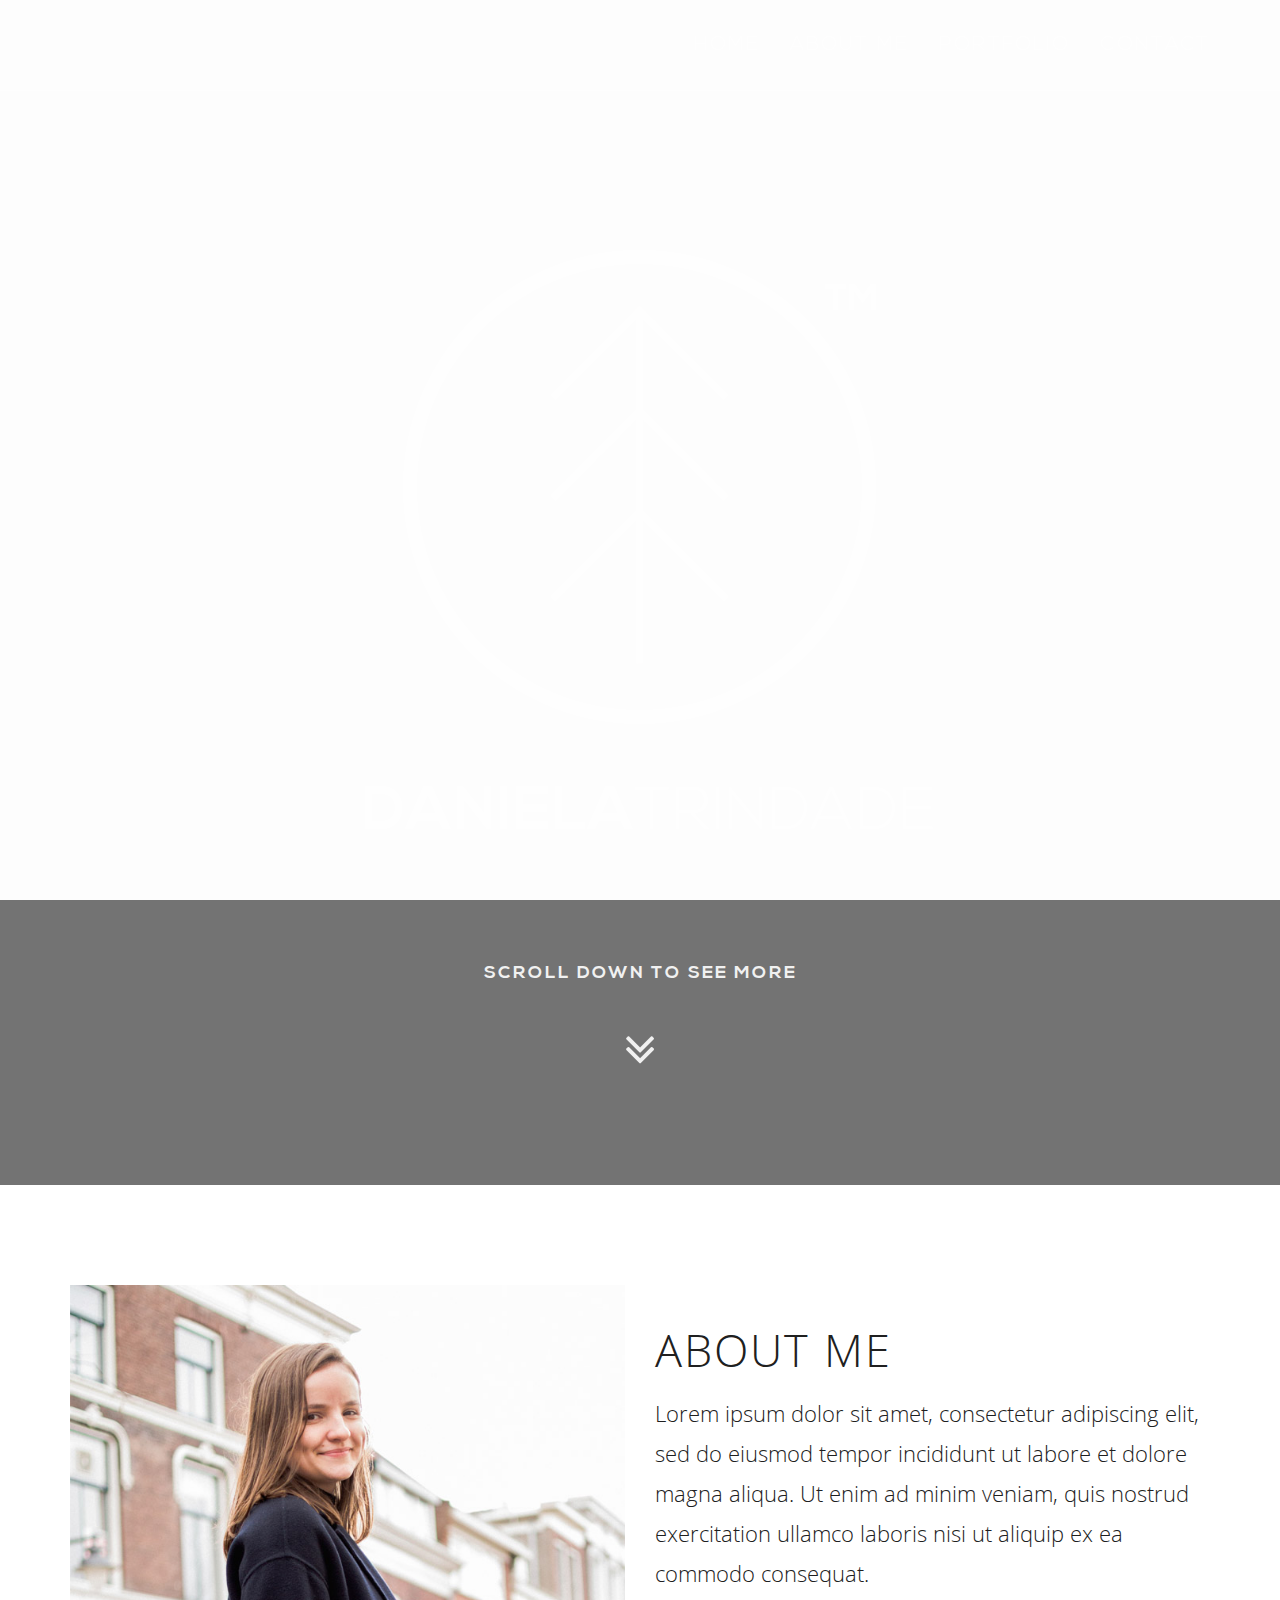
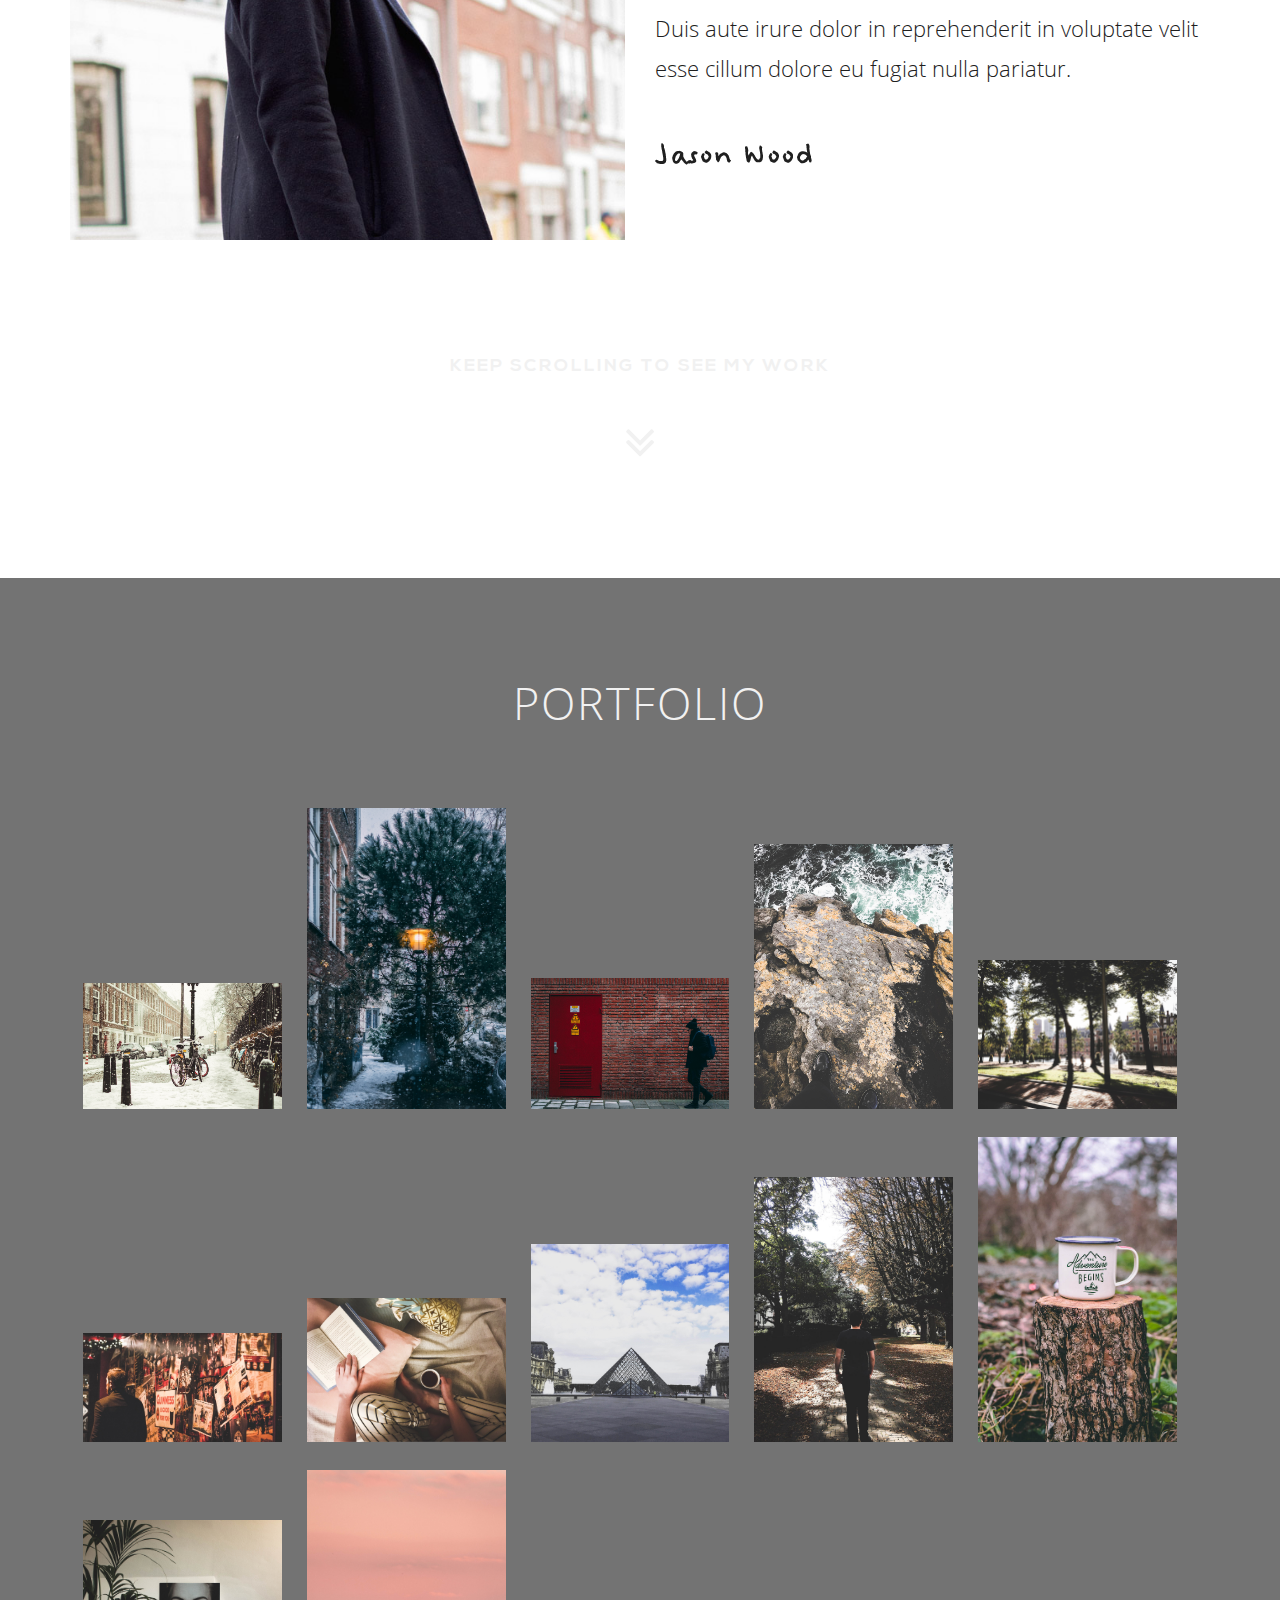
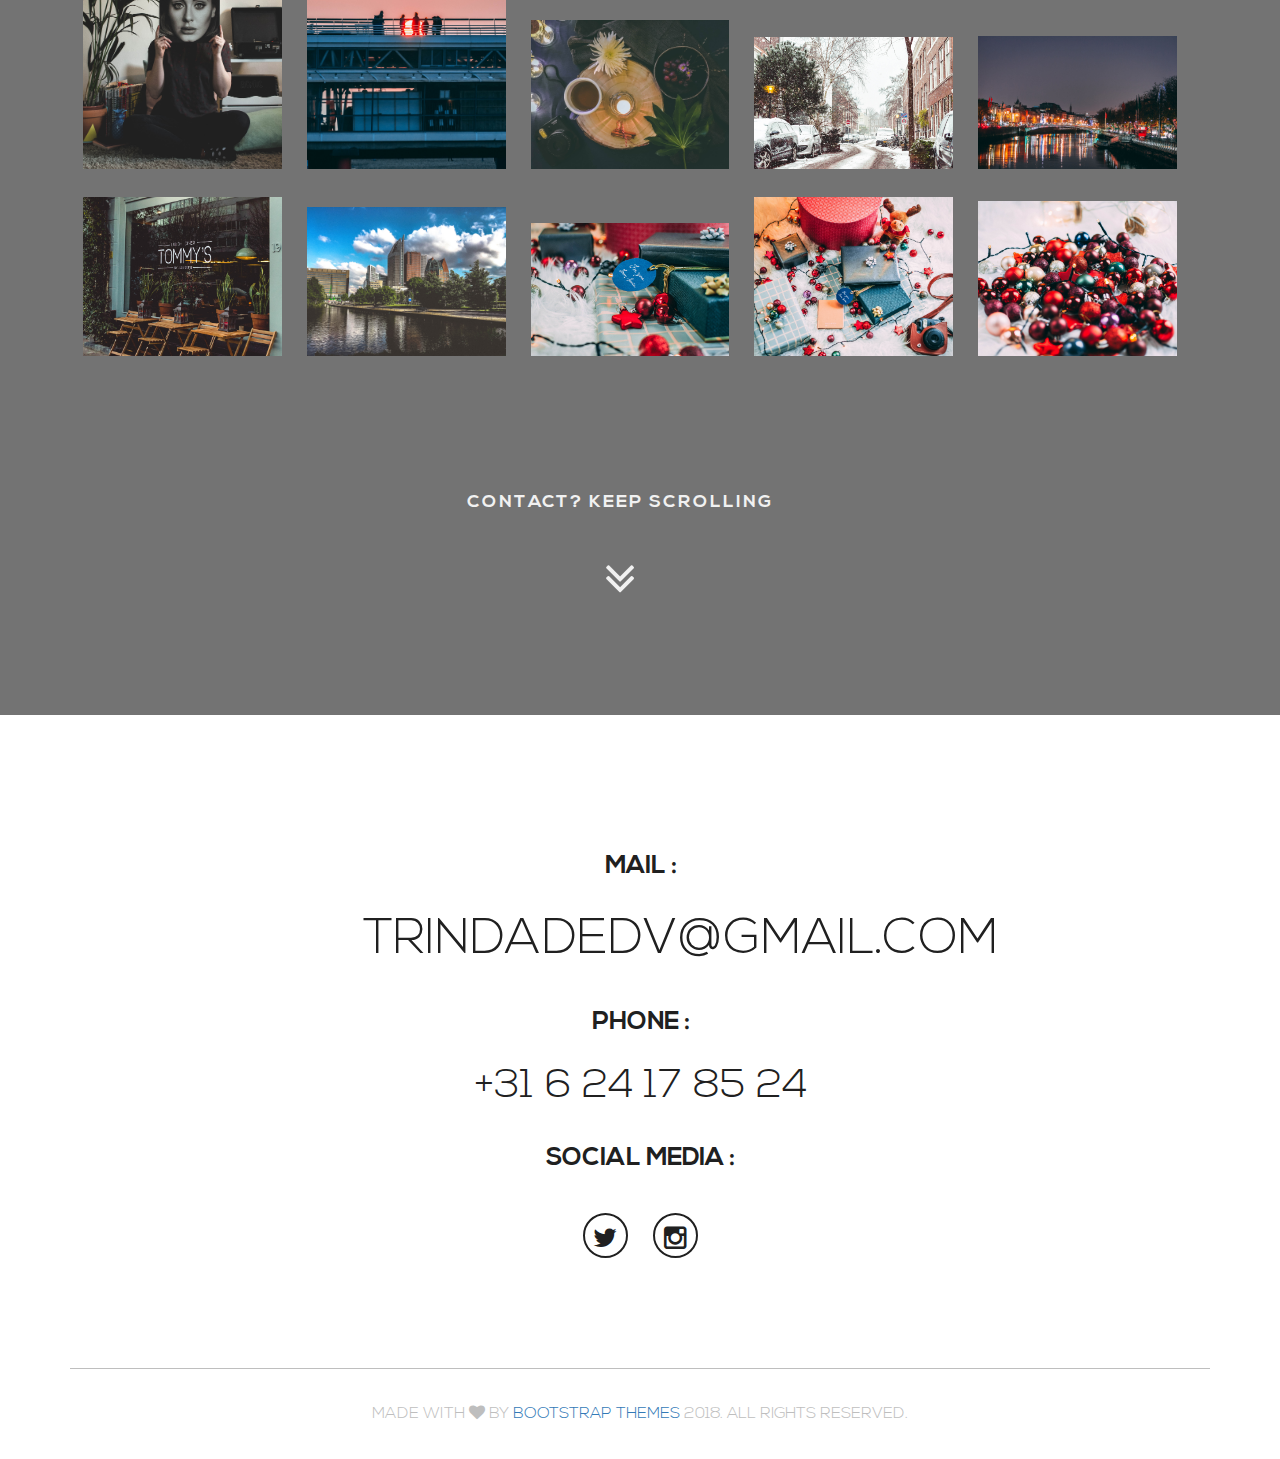
==== commit a0b63324: "Adds theme and Daniela information + photos" ====
--- a/index.html
+++ b/index.html
@@ -1,360 +1,369 @@
-<!DOCTYPE html>
-<html lang="en">
-<head>
-
-	<meta charset="utf-8" />	
-	<title>Flatland - Creative App Landing Page</title>
-		
-	<meta name="robots" content="">
-	<meta name="keywords" content="">
-	<meta name="description" content="">
-	<meta name="viewport" content="width=device-width, initial-scale=1, maximum-scale=1">
-
-	<!--[if lt IE 9]>
-	    <script src="http://html5shiv.googlecode.com/svn/trunk/html5.js"></script>
-	<![endif]-->
-	
-	<!-- This file is part of a site template for sale at themeforest.net.
-    See: http://themeforest.net/user/Dilipkumar
-    Copyright 2013 Dilip Kumar -->
-
-	<!-- CSS Files -->
-	<link rel="stylesheet" type="text/css" href="css/reset.css"/>
-	<link rel="stylesheet" type="text/css" href="css/foundation.css"/>
-	<link rel="stylesheet" type="text/css" href="css/style.css"/>
-	<link rel="stylesheet" type="text/css" href="css/ico.css"/>
-	<link rel="stylesheet" type="text/css" href="css/flexslider.css"/>
-
-	<!-- FAVICON-->
-	<link rel="shortcut icon" href="images/favicon.ico">
-
-	<!-- Google Webfont -->
-	<link href='http://fonts.googleapis.com/css?family=Open+Sans:400,300,300italic,400italic,600,600italic,700,800' rel='stylesheet' type='text/css'>
-	<link href='http://fonts.googleapis.com/css?family=Droid+Serif:400italic' rel='stylesheet' type='text/css'>
-	<link href='http://fonts.googleapis.com/css?family=Open+Sans+Condensed:300,700' rel='stylesheet' type='text/css'>
-
-	<!-- jQuery Files -->
-	<script type="text/javascript" src="js/jquery-1.8.3.min.js"></script>
-	<script type="text/javascript" src="js/jquery.flexslider.js"></script>
-	<script type="text/javascript" src="js/contact.js"></script>
-	<script type="text/javascript" src="js/jquery.localscroll-1.2.7-min.js"></script>
-	<script type="text/javascript" src="js/jquery.mobilemenu.js"></script>
-	<script type="text/javascript" src="js/jquery.scrollTo.js"></script>
-	<script type="text/javascript" src="js/jquery.nav.js"></script>
-	<script type="text/javascript" src="js/main.js"></script>
-
-</head>
-<body>
-
-<!-- Header section -->
-<header>
-	<div class="top-wrap">
-		<div class="row">
-			<div class="twelve columns">
-			
-				<!-- Logo content -->
-				<div class="four columns logo">
-					<h1><a href="#">Flat<span>land</span></a></h1>
-				</div>
-
-				<!-- Navmenu content -->
-				<div class="eight columns">
-					<ul class="top-nav">
-						<li class="current"><a href="#top">Home</a></li>
-						<li><a href="#features">Features</a></li>
-						<li><a href="#review">Video</a></li>
-						<li><a href="#team">Team</a></li>
-						<li><a href="#quote">Testimonials</a></li>
-						<li><a href="#contact">Contact</a></li>
-					</ul>
-				</div>
-			</div>
-		</div>
-	</div>
-</header>
-<!-- Header section -->
-
-<!-- Slider section -->
-<section id="top">
-	<div class="row">
-		<div class="twelve columns">
-			<div class="space90"></div>
-
-			<!-- Slider content -->
-			<div class="six columns">
-				<div id="main-slider" class="flexslider">
-					<ul class="slides">
-						<li><img src="demo/slide/1.png" alt="" /></li>
-						<li><img src="demo/slide/2.png" alt="" /></li>
-					</ul>
-				</div>
-			</div>
-
-			<!-- Content right -->
-			<div class="six columns top-info">
-				<h3>The perfect App <span>landing page</span></h3>
-				<p>Praesent consequat eu arcu eget tincidunt. Sed congue suscipit ornare sed facilisis accumsan viverra. Mauris leo leo eget orci et dapibus odio. </p>
-				<div class="space50"></div>
-				<a class="btn" href="#"><span><i class="icon-iphone"></i></span>Available in<em>App Store</em></a>
-				<div class="xtra">Also available for <a href="#">iphone</a> and <a href="#">ipad</a></div>
-			</div>
-		</div>
-	</div>
-</section>
-<!-- Slider section -->
-
-<!-- Features/services section -->
-<section id="features">
-	<div class="row">
-		<div class="twelve columns">
-			<div class="four columns features-content">
-				<div class="ico" style="color:#2ecc71;"><i class="icon-resize"></i></div>
-				<div class="features-info">
-					<h4>Responsive</h4>
-					<p>This theme will look great in all devices.</p>
-				</div>
-			</div>
-
-			<div class="four columns features-content">
-				<div class="ico" style="color:#3498db;"><i class="icon-form"></i></div>
-				<div class="features-info">
-					<h4>Working form</h4>
-					<p>A working contact form so easy to setup.</p>
-				</div>
-			</div>
-
-			<div class="four columns features-content">
-				<div class="ico" style="color:#9b59b6;"><i class="icon-heartsparkle"></i></div>
-				<div class="features-info">
-					<h4>Designed with love</h4>
-					<p>We designed this theme with lot of creativity and love.</p>
-				</div>
-			</div>
-		</div>
-
-		<div class="twelve columns">
-			<div class="four columns features-content">
-				<div class="ico" style="color:#e67e22;"><i class="icon-code"></i></div>
-				<div class="features-info">
-					<h4>Clean coded</h4>
-					<p>Clean coded. Will make you update and run your site in few hours.</p>
-				</div>
-			</div>
-
-			<div class="four columns features-content">
-				<div class="ico" style="color:#e74c3c;"><i class="icon-htmlfive"></i></div>
-				<div class="features-info">
-					<h4>HTML5 framework</h4>
-					<p>Designed with the advanced HTML5 foundation framework.</p>
-				</div>
-			</div>
-
-			<div class="four columns features-content">
-				<div class="ico" style="color:#f1c40f;"><i class="icon-theme-style"></i></div>
-				<div class="features-info">
-					<h4>Mutiple colors</h4>
-					<p>You can use your own colors easily. Unlimited no restrictions.</p>
-				</div>
-			</div>
-		</div>
-	</div>
-</section>
-<!-- Features/services section -->
-
-<!-- Video section -->
-<section id="review">
-	<div class="row">
-		<div class="twelve columns">
-			<div class="eleven columns centered">
-				<h3><i class="icon-circleplayempty"></i>Check this video to know more about this app</h3>
-				<div class="video">
-					<iframe height="281" src="http://player.vimeo.com/video/71175857?title=0&amp;byline=0&amp;portrait=0&amp;color=ffffff&amp;autoplay=0" width="500"></iframe>
-				</div>
-			</div>
-		</div>
-	</div>
-</section>
-<!-- Video section -->
-
-<!-- Team section -->
-<section id="team">
-	<div class="row">
-		<div class="twelve columns">
-			<h3><i class="icon-user"></i>People behind this amazing app</h3>
-			<div class="three columns team-content">
-				<div class="team-img">	
-					<span></span>
-					<img src="demo/clients/1.png" alt=""/>
-				</div>
-				<h4>Jerslin doe</h4>
-				<h5>App Developer</h5>
-
-				<!-- Social content -->
-				<ul class="team-social">
-					<li><a href="#" style="color:#3fbcef;"><i class="icon-twitter"></i></a></li>
-					<li><a href="#" style="color:#314396;"><i class="icon-facebook"></i></a></li>
-					<li><a href="#" style="color:#52443c;"><i class="icon-instagram"></i></a></li>
-				</ul>
-			</div>
-
-			<div class="three columns team-content">
-				<div class="team-img">	
-					<span></span>
-					<img src="demo/clients/2.png" alt=""/>
-				</div>
-
-				<h4>Edward Doe</h4>
-				<h5>UX Designer</h5>
-
-				<!-- Social content -->
-				<ul class="team-social">
-					<li><a href="#" style="color:#3fbcef;"><i class="icon-twitter"></i></a></li>
-					<li><a href="#" style="color:#ec6b76;"><i class="icon-dribbble"></i></a></li>
-					<li><a href="#" style="color:#52443c;"><i class="icon-instagram"></i></a></li>
-				</ul>
-			</div>
-
-			<div class="three columns team-content">
-				<div class="team-img">	
-					<span></span>
-					<img src="demo/clients/3.png" alt=""/>
-				</div>
-				<h4>Marlen Doe</h4>
-				<h5>IOS Specialist</h5>
-
-				<!-- Social content -->
-				<ul class="team-social">
-					<li><a href="#" style="color:#3fbcef;"><i class="icon-twitter"></i></a></li>
-					<li><a href="#" style="color:#314396;"><i class="icon-facebook"></i></a></li>
-					<li><a href="#" style="color:#00709e;"><i class="icon-linkedin"></i></a></li>
-				</ul>
-			</div>
-
-			<div class="three columns team-content">
-				<div class="team-img">	
-					<span></span>
-					<img src="demo/clients/4.png" alt=""/>
-				</div>
-				<h4>Simone Doe</h4>
-				<h5>Team manager</h5>
-				
-				<!-- Social content -->
-				<ul class="team-social">
-					<li><a href="#" style="color:#3fbcef;"><i class="icon-twitter"></i></a></li>
-					<li><a href="#" style="color:#314396;"><i class="icon-facebook"></i></a></li>
-					<li><a href="#" style="color:#52443c;"><i class="icon-instagram"></i></a></li>
-				</ul>
-			</div>
-		</div>
-	</div>
-</section>
-<!-- Team section -->
-
-<!-- Testimonial/quote section -->
-<section id="quote">
-	<div class="row">
-		<div class="twelve columns">
-		<h3><i class="icon-hangouts"></i>What our customers say ?</h3>
-
-			<div class="flexslider">
-				<ul class="slides">
-					<li data-thumb="demo/quote/1.png">
-						<p>Donec elementum mollis magna id aliquet. Etiam eleifend urna eget sem sagittis feugiat. Pellentesque habitant morbi tristique senectus et netus et malesuada fames ac turpis egestas. Cras facilisis felis placerat quam sodales sit amet tempor leo scelerisque.</p>
-						<div class="sign">John Doe /<span> Some profession</span></div>
-					</li>
-
-					<li data-thumb="demo/quote/2.png">
-						<p>Donec elementum mollis magna id aliquet. Etiam eleifend urna eget sem sagittis feugiat. Pellentesque habitant morbi tristique senectus et netus et malesuada fames ac turpis egestas. Cras facilisis felis placerat quam sodales sit amet tempor leo scelerisque.</p>
-						<div class="sign">John Doe /<span> Some profession</span></div>
-
-					</li>
-
-					<li data-thumb="demo/quote/3.png">
-						<p>Donec elementum mollis magna id aliquet. Etiam eleifend urna eget sem sagittis feugiat. Pellentesque habitant morbi tristique senectus et netus et malesuada fames ac turpis egestas. Cras facilisis felis placerat quam sodales sit amet tempor leo scelerisque.</p>
-						<div class="sign">John Doe /<span> Some profession</span></div>
-
-					</li>
-
-					<li data-thumb="demo/quote/4.png">
-						<p>Donec elementum mollis magna id aliquet. Etiam eleifend urna eget sem sagittis feugiat. Pellentesque habitant morbi tristique senectus et netus et malesuada fames ac turpis egestas. Cras facilisis felis placerat quam sodales sit amet tempor leo scelerisque.</p>
-						<div class="sign">John Doe /<span> Some profession</span></div>
-					</li>
-		
-					<li data-thumb="demo/quote/5.png">
-						<p>Donec elementum mollis magna id aliquet. Etiam eleifend urna eget sem sagittis feugiat. Pellentesque habitant morbi tristique senectus et netus et malesuada fames ac turpis egestas. Cras facilisis felis placerat quam sodales sit amet tempor leo scelerisque.</p>
-						<div class="sign">John Doe /<span> Some profession</span></div>
-					</li>
-				</ul>
-			</div>
-		</div>
-	</div>
-</section>
-<!-- Testimonial/quote section -->
-
-<!-- Contact section -->
-<section id="contact">
-	<div class="row">
-		<div class="twelve columns">
-			<h3><i class="icon-envelope"></i>Reach us. Request a Quote.</h3>
-			
-			<!-- Contact form -->
-			<div class="six columns">
-				<form id="contactForm" action="php/contact.php" method="post">
-					<div class="inner">
-						<i class="icon-useralt"></i>
-						<input name="senderName" id="senderName" required="required" type="text" placeholder="Name" />
-					</div>
-
-					<div class="inner">
-						<i class="icon-envelope"></i>
-						<input type="email" name="senderEmail" id="senderEmail" placeholder="Email address" required="required" />
-					</div>
-
-					<div class="inner">
-						<i class="icon-pencil"></i>
-						<textarea name="message" id="message" placeholder="Message" rows="5"></textarea>
-					</div>
-					
-					<input type="submit" id="sendMessage" name="sendMessage" value="Submit message" />
-				</form>
-				<div id="sendingMessage" class="statusMessage"><p>Sending your message. Please wait...</p></div>
-				<div id="successMessage" class="successmessage"><p><span class="success-ico"><i class="icon-ok-circle"></i></span> Thanks for sending your message! We'll get back to you shortly.</p></div>
-				<div id="failureMessage" class="errormessage"><p><span class="error-ico"><i class="icon-remove-circle"></i></span> There was a problem sending your message. Please try again.</p></div>
-				<div id="incompleteMessage" class="statusMessage"><p>Please complete all the fields in the form before sending.</p></div>
-			</div>
-
-			<!-- Contact info -->
-			<div class="six columns">
-				<ul class="contact-info">
-					<li><em><i class="icon-homealt"></i></em><span>No 53, Abc Street, Some country, SC 123456</span></li>
-					<li><em><i class="icon-emailalt"></i></em><span>Enquiry@website.com</span></li>
-					<li><em><i class="icon-phoneold"></i></em><span>+1800 1234 56789</span></li>
-					<li><em><i class="icon-link"></i></em><span>http://www.dkpixels.com</span></li>
-				</ul>
-
-				<ul class="social-info">
-					<li class="f-twitter"><a href="#"><i class="icon-twitter"></i></a></li>
-					<li class="f-fb"><a href="#"><i class="icon-facebook"></i></a></li>
-					<li class="f-dribble"><a href="#"><i class="icon-dribbble"></i></a></li>
-					<li class="f-skype"><a href="#"><i class="icon-skype"></i></a></li>
-					<li class="f-linkedin"><a href="#"><i class="icon-linkedin"></i></a></li>
-					<li class="f-instagram"><a href="#"><i class="icon-instagram"></i></a></li>
-				</ul>
-			</div>
-		</div>
-	</div>
-</section>
-<!-- Contact section -->
-
-<!-- Footer section -->
-<footer class="footer">
-	<div class="row">
-		<div class="twelve columns footer-inner">
-			<p>&copy; 2013. <a href="#">Flatland</a>. All Rights Reserved.</p>
-		</div>
-	</div>
-</footer>
-<!-- Footer section -->
-
-</body>
-</html>+<!doctype html>
+<!--[if lt IE 7]>      <html class="no-js lt-ie9 lt-ie8 lt-ie7" lang=""> <![endif]-->
+<!--[if IE 7]>         <html class="no-js lt-ie9 lt-ie8" lang=""> <![endif]-->
+<!--[if IE 8]>         <html class="no-js lt-ie9" lang=""> <![endif]-->
+<!--[if gt IE 8]><!--> <html class="no-js" lang=""> <!--<![endif]-->
+    <head>
+        <meta charset="utf-8">
+        <meta http-equiv="X-UA-Compatible" content="IE=edge,chrome=1">
+        <title>Daniel Trindade</title>
+        <meta name="description" content="">
+        <meta name="viewport" content="width=device-width, initial-scale=1">
+        <link rel="apple-touch-icon" href="apple-touch-icon.png">
+
+        <link rel="stylesheet" href="assets/css/bootstrap.min.css">
+        <!--        <link rel="stylesheet" href="assets/css/bootstrap-theme.min.css">-->
+
+
+        <!--For Plugins external css-->
+        <link rel="stylesheet" href="assets/css/plugins.css" />
+		<link rel="stylesheet" href="assets/css/magnific-popup.css">
+
+        <link rel="stylesheet" href="assets/css/nexa-web-font.css" />
+        <link rel="stylesheet" href="assets/css/opensans-web-font.css" />
+
+        <!--Theme custom css -->
+        <link rel="stylesheet" href="assets/css/style.css">
+
+        <!--Theme Responsive css-->
+        <link rel="stylesheet" href="assets/css/responsive.css" />
+
+        <script src="assets/js/vendor/modernizr-2.8.3-respond-1.4.2.min.js"></script>
+    </head>
+    <body>
+        <!--[if lt IE 8]>
+            <p class="browserupgrade">You are using an <strong>outdated</strong> browser. Please <a href="http://browsehappy.com/">upgrade your browser</a> to improve your experience.</p>
+        <![endif]-->
+
+		<div class='preloader'><div class='loaded'>&nbsp;</div></div>
+
+        <nav class="navbar navbar-default navbar-fixed-top">
+            <div class="container">
+                <!-- Brand and toggle get grouped for better mobile display -->
+                <div class="navbar-header">
+                    <button type="button" class="navbar-toggle collapsed" data-toggle="collapse" data-target="#bs-example-navbar-collapse-1" aria-expanded="false">
+                        <span class="sr-only">Toggle navigation</span>
+                        <span class="icon-bar"></span>
+                        <span class="icon-bar"></span>
+                        <span class="icon-bar"></span>
+                    </button>
+
+                </div>
+
+                <!-- Collect the nav links, forms, and other content for toggling -->
+                <div class="collapse navbar-collapse" id="bs-example-navbar-collapse-1">
+                    <ul class="nav navbar-nav navbar-right">
+                        <li class="active"><a href="#home">Home</a></li>
+                        <li><a href="#about">About Me</a></li>
+                        <li><a href="#portfolio">Portfolio</a></li>
+                        <li><a href="#contact">Contact</a></li>
+                    </ul>
+                </div><!-- /.navbar-collapse -->
+            </div><!-- /.container-fluid -->
+        </nav>
+
+        <!--Home page style-->
+        <header id="home" class="home">
+			<div class="overlay sections">
+				<div class="container">
+
+					<div class="row">
+						<div class="wrapper">
+							<div class="col-md-6 col-md-offset-3">
+
+								<div class="home-details text-center">
+
+									<div class="logo">
+										<img src="assets/images/logo.png" alt="Logo Image" />
+									</div>
+
+									<div class="home-title">
+										<h1><span>DANIELA</span>TRINDADE</h1>
+									</div>
+
+									<div class="scroll-down">
+										<h5>Scroll down to see more</h5>
+										<a href="#about"><i class="fa fa-angle-double-down"></i></a>
+									</div>
+
+								</div>
+
+							</div>
+						</div>
+					</div>
+				</div>
+			</div>
+        </header>
+
+        <!-- Sections -->
+        <section id="about" class="about sections">
+            <div class="container">
+
+                <!-- Example row of columns -->
+                <div class="row">
+                    <div class="wrapper">
+
+                    	<div class="col-md-6">
+                    		<div class="about-photo">
+								<img src="assets/images/about.jpg" alt="About Image" />
+							</div>
+                    	</div>
+
+						<div class="col-md-6">
+                    		<div class="heading about-content">
+								<h3>About Me</h3>
+								<p>Lorem ipsum dolor sit amet, consectetur adipiscing elit, sed do eiusmod tempor incididunt ut labore et dolore magna aliqua. Ut enim ad minim veniam, quis nostrud exercitation ullamco laboris nisi ut aliquip ex ea commodo consequat.</p>
+								<p>Duis aute irure dolor in reprehenderit in voluptate velit esse cillum dolore eu fugiat nulla pariatur.</p>
+								<div class="signature">
+									<img src="assets/images/singnature.png" alt="signature" />
+								</div>
+							</div>
+                    	</div>
+
+
+
+                    </div>
+                </div>
+
+				<div class="scroll-down">
+					<h5>Keep scrolling to see my work</h5>
+					<a href="#portfolio"><i class="fa fa-angle-double-down"></i></a>
+				</div>
+
+            </div> <!-- /container -->
+        </section>
+
+
+		<!-- Sections -->
+        <section id="portfolio" class="portfolio">
+			<div class="overlay sections">
+				<div class="container">
+
+					<div class="heading text-center">
+						<div class="title">
+							<h3>Portfolio</h3>
+						</div>
+					</div>
+
+					<!-- Example row of columns -->
+
+					<div class="row">
+						<div class="portfolio-wrapper">
+							<div class="portfolio-item">
+
+								<div class="portfolio-details">
+									<a href="assets/images/portfolio/1.jpg" class="portfolio-img"><img src="assets/images/portfolio/1.jpg" alt="Portfolio" /></a>
+								</div>
+
+							</div>
+
+							<div class="portfolio-item">
+
+								<div class="portfolio-details">
+									<a href="assets/images/portfolio/2.jpg" class="portfolio-img"><img src="assets/images/portfolio/2.jpg" alt="Portfolio" /></a>
+								</div>
+
+							</div>
+
+							<div class="portfolio-item">
+
+								<div class="portfolio-details">
+									<a href="assets/images/portfolio/3.jpg" class="portfolio-img"><img src="assets/images/portfolio/3.jpg" alt="Portfolio" /></a>
+								</div>
+
+							</div>
+
+							<div class="portfolio-item">
+
+								<div class="portfolio-details">
+									<a href="assets/images/portfolio/4.jpg" class="portfolio-img"><img src="assets/images/portfolio/4.jpg" alt="Portfolio" /></a>
+								</div>
+
+							</div>
+
+							<div class="portfolio-item">
+
+								<div class="portfolio-details">
+									<a href="assets/images/portfolio/5.jpg" class="portfolio-img"><img src="assets/images/portfolio/5.jpg" alt="Portfolio" /></a>
+								</div>
+
+							</div>
+
+							<div class="portfolio-item">
+
+								<div class="portfolio-details">
+									<a href="assets/images/portfolio/6.jpg" class="portfolio-img"><img src="assets/images/portfolio/6.jpg" alt="Portfolio" /></a>
+								</div>
+
+							</div>
+							<div class="portfolio-item">
+
+								<div class="portfolio-details">
+									<a href="assets/images/portfolio/7.jpg" class="portfolio-img"><img src="assets/images/portfolio/7.jpg" alt="Portfolio" /></a>
+								</div>
+
+							</div>
+							<div class="portfolio-item">
+
+								<div class="portfolio-details">
+									<a href="assets/images/portfolio/8.jpg" class="portfolio-img"><img src="assets/images/portfolio/8.jpg" alt="Portfolio" /></a>
+								</div>
+
+							</div>
+							<div class="portfolio-item">
+
+								<div class="portfolio-details">
+									<a href="assets/images/portfolio/9.jpg" class="portfolio-img"><img src="assets/images/portfolio/9.jpg" alt="Portfolio" /></a>
+								</div>
+
+							</div>
+							<div class="portfolio-item">
+
+								<div class="portfolio-details">
+									<a href="assets/images/portfolio/10.jpg" class="portfolio-img"><img src="assets/images/portfolio/10.jpg" alt="Portfolio" /></a>
+								</div>
+
+							</div>
+							<div class="portfolio-item">
+
+								<div class="portfolio-details">
+									<a href="assets/images/portfolio/11.jpg" class="portfolio-img"><img src="assets/images/portfolio/11.jpg" alt="Portfolio" /></a>
+								</div>
+
+							</div>
+							<div class="portfolio-item">
+
+								<div class="portfolio-details">
+									<a href="assets/images/portfolio/12.jpg" class="portfolio-img"><img src="assets/images/portfolio/12.jpg" alt="Portfolio" /></a>
+								</div>
+
+							</div>
+							<div class="portfolio-item">
+
+								<div class="portfolio-details">
+									<a href="assets/images/portfolio/13.jpg" class="portfolio-img"><img src="assets/images/portfolio/13.jpg" alt="Portfolio" /></a>
+								</div>
+
+							</div>
+							<div class="portfolio-item">
+
+								<div class="portfolio-details">
+									<a href="assets/images/portfolio/14.jpg" class="portfolio-img"><img src="assets/images/portfolio/14.jpg" alt="Portfolio" /></a>
+								</div>
+
+							</div>
+							<div class="portfolio-item">
+
+								<div class="portfolio-details">
+									<a href="assets/images/portfolio/15.jpg" class="portfolio-img"><img src="assets/images/portfolio/15.jpg" alt="Portfolio" /></a>
+								</div>
+
+							</div>
+							<div class="portfolio-item">
+
+								<div class="portfolio-details">
+									<a href="assets/images/portfolio/16.jpg" class="portfolio-img"><img src="assets/images/portfolio/16.jpg" alt="Portfolio" /></a>
+								</div>
+
+							</div>
+							<div class="portfolio-item">
+
+								<div class="portfolio-details">
+									<a href="assets/images/portfolio/17.jpg" class="portfolio-img"><img src="assets/images/portfolio/17.jpg" alt="Portfolio" /></a>
+								</div>
+
+							</div>
+							<div class="portfolio-item">
+
+								<div class="portfolio-details">
+									<a href="assets/images/portfolio/18.jpg" class="portfolio-img"><img src="assets/images/portfolio/18.jpg" alt="Portfolio" /></a>
+								</div>
+
+							</div>
+							<div class="portfolio-item">
+
+								<div class="portfolio-details">
+									<a href="assets/images/portfolio/19.jpg" class="portfolio-img"><img src="assets/images/portfolio/19.jpg" alt="Portfolio" /></a>
+								</div>
+
+							</div>
+							<div class="portfolio-item">
+
+								<div class="portfolio-details">
+									<a href="assets/images/portfolio/20.jpg" class="portfolio-img"><img src="assets/images/portfolio/20.jpg" alt="Portfolio" /></a>
+								</div>
+
+							</div>
+
+
+							<div class="scroll-down">
+								<h5>Contact? Keep scrolling</h5>
+								<a href="#contact"><i class="fa fa-angle-double-down"></i></a>
+							</div>
+
+						</div>
+					</div>
+				</div> <!-- /container -->
+			</div>
+        </section>
+
+		<section id="contact" class="contact sections">
+			<div class="container">
+				<div class="row">
+					<div class="col-md-6 col-md-offset-3">
+						<div class="contact-details text-center">
+
+							<div class="contact-category">
+								<div class="mail">
+									<h4>Mail :</h4>
+									<h2>trindadedv@gmail.com</h2>
+								</div>
+							</div>
+
+							<div class="contact-category">
+								<div class="phone">
+									<h4>Phone :</h4>
+									<h5>+31 6 24 17 85 24</h5>
+								</div>
+							</div>
+
+							<div class="contact-category">
+								<div class="social">
+									<h4>Social Media :</h4>
+									<!-- <a href="#"><i class="fa fa-facebook"></i></a> -->
+									<a href="https://twitter.com/tabomdani" target="_blank"><i class="fa fa-twitter"></i></a>
+									<a href="https://www.instagram.com/thepictherapy" target="_blank"><i class="fa fa-instagram"></i></a>
+								</div>
+							</div>
+
+						</div>
+					</div>
+				</div>
+			</div>
+		</section>
+
+
+        <!--Footer-->
+        <footer id="footer" class="footer">
+            <div class="container">
+            	<div class="row">
+            		<div class="col-md-12">
+            			<div class="copyright text-center">
+            				<p>Made with <i class="fa fa-heart"></i> by <a target="_blank" href="http://bootstrapthemes.co"> Bootstrap Themes </a>2018. All rights reserved.</p>
+            			</div>
+            		</div>
+            	</div>
+            </div>
+        </footer>
+
+
+        <script src="assets/js/vendor/jquery-1.11.2.min.js"></script>
+        <script src="assets/js/vendor/bootstrap.min.js"></script>
+
+        <script src="assets/js/plugins.js"></script>
+		<script src="assets/js/jquery.magnific-popup.js"></script>
+
+
+        <script src="assets/js/main.js"></script>
+    </body>
+</html>
--- a/assets/css/plugins.css
+++ b/assets/css/plugins.css
@@ -0,0 +1,305 @@
+
+
+/*
+Author: XpeedStudio
+Author URI: http://themeforest.net/user/XpeedStudio/portfolio
+*/
+
+
+//Animate CSS
+
+@charset "UTF-8";.animated{-webkit-animation-duration:1s;animation-duration:1s;-webkit-animation-fill-mode:both;animation-fill-mode:both}.animated.hinge{-webkit-animation-duration:2s;animation-duration:2s}@-webkit-keyframes bounce{0%,20%,50%,80%,100%{-webkit-transform:translateY(0);transform:translateY(0)}40%{-webkit-transform:translateY(-30px);transform:translateY(-30px)}60%{-webkit-transform:translateY(-15px);transform:translateY(-15px)}}@keyframes bounce{0%,20%,50%,80%,100%{-webkit-transform:translateY(0);-ms-transform:translateY(0);transform:translateY(0)}40%{-webkit-transform:translateY(-30px);-ms-transform:translateY(-30px);transform:translateY(-30px)}60%{-webkit-transform:translateY(-15px);-ms-transform:translateY(-15px);transform:translateY(-15px)}}.bounce{-webkit-animation-name:bounce;animation-name:bounce}@-webkit-keyframes flash{0%,50%,100%{opacity:1}25%,75%{opacity:0}}@keyframes flash{0%,50%,100%{opacity:1}25%,75%{opacity:0}}.flash{-webkit-animation-name:flash;animation-name:flash}@-webkit-keyframes pulse{0%{-webkit-transform:scale(1);transform:scale(1)}50%{-webkit-transform:scale(1.1);transform:scale(1.1)}100%{-webkit-transform:scale(1);transform:scale(1)}}@keyframes pulse{0%{-webkit-transform:scale(1);-ms-transform:scale(1);transform:scale(1)}50%{-webkit-transform:scale(1.1);-ms-transform:scale(1.1);transform:scale(1.1)}100%{-webkit-transform:scale(1);-ms-transform:scale(1);transform:scale(1)}}.pulse{-webkit-animation-name:pulse;animation-name:pulse}@-webkit-keyframes shake{0%,100%{-webkit-transform:translateX(0);transform:translateX(0)}10%,30%,50%,70%,90%{-webkit-transform:translateX(-10px);transform:translateX(-10px)}20%,40%,60%,80%{-webkit-transform:translateX(10px);transform:translateX(10px)}}@keyframes shake{0%,100%{-webkit-transform:translateX(0);-ms-transform:translateX(0);transform:translateX(0)}10%,30%,50%,70%,90%{-webkit-transform:translateX(-10px);-ms-transform:translateX(-10px);transform:translateX(-10px)}20%,40%,60%,80%{-webkit-transform:translateX(10px);-ms-transform:translateX(10px);transform:translateX(10px)}}.shake{-webkit-animation-name:shake;animation-name:shake}@-webkit-keyframes swing{20%{-webkit-transform:rotate(15deg);transform:rotate(15deg)}40%{-webkit-transform:rotate(-10deg);transform:rotate(-10deg)}60%{-webkit-transform:rotate(5deg);transform:rotate(5deg)}80%{-webkit-transform:rotate(-5deg);transform:rotate(-5deg)}100%{-webkit-transform:rotate(0);transform:rotate(0)}}@keyframes swing{20%{-webkit-transform:rotate(15deg);-ms-transform:rotate(15deg);transform:rotate(15deg)}40%{-webkit-transform:rotate(-10deg);-ms-transform:rotate(-10deg);transform:rotate(-10deg)}60%{-webkit-transform:rotate(5deg);-ms-transform:rotate(5deg);transform:rotate(5deg)}80%{-webkit-transform:rotate(-5deg);-ms-transform:rotate(-5deg);transform:rotate(-5deg)}100%{-webkit-transform:rotate(0);-ms-transform:rotate(0);transform:rotate(0)}}.swing{-webkit-transform-origin:top center;-ms-transform-origin:top center;transform-origin:top center;-webkit-animation-name:swing;animation-name:swing}@-webkit-keyframes tada{0%{-webkit-transform:scale(1);transform:scale(1)}10%,20%{-webkit-transform:scale(.9)rotate(-3deg);transform:scale(.9)rotate(-3deg)}30%,50%,70%,90%{-webkit-transform:scale(1.1)rotate(3deg);transform:scale(1.1)rotate(3deg)}40%,60%,80%{-webkit-transform:scale(1.1)rotate(-3deg);transform:scale(1.1)rotate(-3deg)}100%{-webkit-transform:scale(1)rotate(0);transform:scale(1)rotate(0)}}@keyframes tada{0%{-webkit-transform:scale(1);-ms-transform:scale(1);transform:scale(1)}10%,20%{-webkit-transform:scale(.9)rotate(-3deg);-ms-transform:scale(.9)rotate(-3deg);transform:scale(.9)rotate(-3deg)}30%,50%,70%,90%{-webkit-transform:scale(1.1)rotate(3deg);-ms-transform:scale(1.1)rotate(3deg);transform:scale(1.1)rotate(3deg)}40%,60%,80%{-webkit-transform:scale(1.1)rotate(-3deg);-ms-transform:scale(1.1)rotate(-3deg);transform:scale(1.1)rotate(-3deg)}100%{-webkit-transform:scale(1)rotate(0);-ms-transform:scale(1)rotate(0);transform:scale(1)rotate(0)}}.tada{-webkit-animation-name:tada;animation-name:tada}@-webkit-keyframes wobble{0%{-webkit-transform:translateX(0%);transform:translateX(0%)}15%{-webkit-transform:translateX(-25%)rotate(-5deg);transform:translateX(-25%)rotate(-5deg)}30%{-webkit-transform:translateX(20%)rotate(3deg);transform:translateX(20%)rotate(3deg)}45%{-webkit-transform:translateX(-15%)rotate(-3deg);transform:translateX(-15%)rotate(-3deg)}60%{-webkit-transform:translateX(10%)rotate(2deg);transform:translateX(10%)rotate(2deg)}75%{-webkit-transform:translateX(-5%)rotate(-1deg);transform:translateX(-5%)rotate(-1deg)}100%{-webkit-transform:translateX(0%);transform:translateX(0%)}}@keyframes wobble{0%{-webkit-transform:translateX(0%);-ms-transform:translateX(0%);transform:translateX(0%)}15%{-webkit-transform:translateX(-25%)rotate(-5deg);-ms-transform:translateX(-25%)rotate(-5deg);transform:translateX(-25%)rotate(-5deg)}30%{-webkit-transform:translateX(20%)rotate(3deg);-ms-transform:translateX(20%)rotate(3deg);transform:translateX(20%)rotate(3deg)}45%{-webkit-transform:translateX(-15%)rotate(-3deg);-ms-transform:translateX(-15%)rotate(-3deg);transform:translateX(-15%)rotate(-3deg)}60%{-webkit-transform:translateX(10%)rotate(2deg);-ms-transform:translateX(10%)rotate(2deg);transform:translateX(10%)rotate(2deg)}75%{-webkit-transform:translateX(-5%)rotate(-1deg);-ms-transform:translateX(-5%)rotate(-1deg);transform:translateX(-5%)rotate(-1deg)}100%{-webkit-transform:translateX(0%);-ms-transform:translateX(0%);transform:translateX(0%)}}.wobble{-webkit-animation-name:wobble;animation-name:wobble}@-webkit-keyframes bounceIn{0%{opacity:0;-webkit-transform:scale(.3);transform:scale(.3)}50%{opacity:1;-webkit-transform:scale(1.05);transform:scale(1.05)}70%{-webkit-transform:scale(.9);transform:scale(.9)}100%{-webkit-transform:scale(1);transform:scale(1)}}@keyframes bounceIn{0%{opacity:0;-webkit-transform:scale(.3);-ms-transform:scale(.3);transform:scale(.3)}50%{opacity:1;-webkit-transform:scale(1.05);-ms-transform:scale(1.05);transform:scale(1.05)}70%{-webkit-transform:scale(.9);-ms-transform:scale(.9);transform:scale(.9)}100%{-webkit-transform:scale(1);-ms-transform:scale(1);transform:scale(1)}}.bounceIn{-webkit-animation-name:bounceIn;animation-name:bounceIn}@-webkit-keyframes bounceInDown{0%{opacity:0;-webkit-transform:translateY(-2000px);transform:translateY(-2000px)}60%{opacity:1;-webkit-transform:translateY(30px);transform:translateY(30px)}80%{-webkit-transform:translateY(-10px);transform:translateY(-10px)}100%{-webkit-transform:translateY(0);transform:translateY(0)}}@keyframes bounceInDown{0%{opacity:0;-webkit-transform:translateY(-2000px);-ms-transform:translateY(-2000px);transform:translateY(-2000px)}60%{opacity:1;-webkit-transform:translateY(30px);-ms-transform:translateY(30px);transform:translateY(30px)}80%{-webkit-transform:translateY(-10px);-ms-transform:translateY(-10px);transform:translateY(-10px)}100%{-webkit-transform:translateY(0);-ms-transform:translateY(0);transform:translateY(0)}}.bounceInDown{-webkit-animation-name:bounceInDown;animation-name:bounceInDown}@-webkit-keyframes bounceInLeft{0%{opacity:0;-webkit-transform:translateX(-2000px);transform:translateX(-2000px)}60%{opacity:1;-webkit-transform:translateX(30px);transform:translateX(30px)}80%{-webkit-transform:translateX(-10px);transform:translateX(-10px)}100%{-webkit-transform:translateX(0);transform:translateX(0)}}@keyframes bounceInLeft{0%{opacity:0;-webkit-transform:translateX(-2000px);-ms-transform:translateX(-2000px);transform:translateX(-2000px)}60%{opacity:1;-webkit-transform:translateX(30px);-ms-transform:translateX(30px);transform:translateX(30px)}80%{-webkit-transform:translateX(-10px);-ms-transform:translateX(-10px);transform:translateX(-10px)}100%{-webkit-transform:translateX(0);-ms-transform:translateX(0);transform:translateX(0)}}.bounceInLeft{-webkit-animation-name:bounceInLeft;animation-name:bounceInLeft}@-webkit-keyframes bounceInRight{0%{opacity:0;-webkit-transform:translateX(2000px);transform:translateX(2000px)}60%{opacity:1;-webkit-transform:translateX(-30px);transform:translateX(-30px)}80%{-webkit-transform:translateX(10px);transform:translateX(10px)}100%{-webkit-transform:translateX(0);transform:translateX(0)}}@keyframes bounceInRight{0%{opacity:0;-webkit-transform:translateX(2000px);-ms-transform:translateX(2000px);transform:translateX(2000px)}60%{opacity:1;-webkit-transform:translateX(-30px);-ms-transform:translateX(-30px);transform:translateX(-30px)}80%{-webkit-transform:translateX(10px);-ms-transform:translateX(10px);transform:translateX(10px)}100%{-webkit-transform:translateX(0);-ms-transform:translateX(0);transform:translateX(0)}}.bounceInRight{-webkit-animation-name:bounceInRight;animation-name:bounceInRight}@-webkit-keyframes bounceInUp{0%{opacity:0;-webkit-transform:translateY(2000px);transform:translateY(2000px)}60%{opacity:1;-webkit-transform:translateY(-30px);transform:translateY(-30px)}80%{-webkit-transform:translateY(10px);transform:translateY(10px)}100%{-webkit-transform:translateY(0);transform:translateY(0)}}@keyframes bounceInUp{0%{opacity:0;-webkit-transform:translateY(2000px);-ms-transform:translateY(2000px);transform:translateY(2000px)}60%{opacity:1;-webkit-transform:translateY(-30px);-ms-transform:translateY(-30px);transform:translateY(-30px)}80%{-webkit-transform:translateY(10px);-ms-transform:translateY(10px);transform:translateY(10px)}100%{-webkit-transform:translateY(0);-ms-transform:translateY(0);transform:translateY(0)}}.bounceInUp{-webkit-animation-name:bounceInUp;animation-name:bounceInUp}@-webkit-keyframes bounceOut{0%{-webkit-transform:scale(1);transform:scale(1)}25%{-webkit-transform:scale(.95);transform:scale(.95)}50%{opacity:1;-webkit-transform:scale(1.1);transform:scale(1.1)}100%{opacity:0;-webkit-transform:scale(.3);transform:scale(.3)}}@keyframes bounceOut{0%{-webkit-transform:scale(1);-ms-transform:scale(1);transform:scale(1)}25%{-webkit-transform:scale(.95);-ms-transform:scale(.95);transform:scale(.95)}50%{opacity:1;-webkit-transform:scale(1.1);-ms-transform:scale(1.1);transform:scale(1.1)}100%{opacity:0;-webkit-transform:scale(.3);-ms-transform:scale(.3);transform:scale(.3)}}.bounceOut{-webkit-animation-name:bounceOut;animation-name:bounceOut}@-webkit-keyframes bounceOutDown{0%{-webkit-transform:translateY(0);transform:translateY(0)}20%{opacity:1;-webkit-transform:translateY(-20px);transform:translateY(-20px)}100%{opacity:0;-webkit-transform:translateY(2000px);transform:translateY(2000px)}}@keyframes bounceOutDown{0%{-webkit-transform:translateY(0);-ms-transform:translateY(0);transform:translateY(0)}20%{opacity:1;-webkit-transform:translateY(-20px);-ms-transform:translateY(-20px);transform:translateY(-20px)}100%{opacity:0;-webkit-transform:translateY(2000px);-ms-transform:translateY(2000px);transform:translateY(2000px)}}.bounceOutDown{-webkit-animation-name:bounceOutDown;animation-name:bounceOutDown}@-webkit-keyframes bounceOutLeft{0%{-webkit-transform:translateX(0);transform:translateX(0)}20%{opacity:1;-webkit-transform:translateX(20px);transform:translateX(20px)}100%{opacity:0;-webkit-transform:translateX(-2000px);transform:translateX(-2000px)}}@keyframes bounceOutLeft{0%{-webkit-transform:translateX(0);-ms-transform:translateX(0);transform:translateX(0)}20%{opacity:1;-webkit-transform:translateX(20px);-ms-transform:translateX(20px);transform:translateX(20px)}100%{opacity:0;-webkit-transform:translateX(-2000px);-ms-transform:translateX(-2000px);transform:translateX(-2000px)}}.bounceOutLeft{-webkit-animation-name:bounceOutLeft;animation-name:bounceOutLeft}@-webkit-keyframes bounceOutRight{0%{-webkit-transform:translateX(0);transform:translateX(0)}20%{opacity:1;-webkit-transform:translateX(-20px);transform:translateX(-20px)}100%{opacity:0;-webkit-transform:translateX(2000px);transform:translateX(2000px)}}@keyframes bounceOutRight{0%{-webkit-transform:translateX(0);-ms-transform:translateX(0);transform:translateX(0)}20%{opacity:1;-webkit-transform:translateX(-20px);-ms-transform:translateX(-20px);transform:translateX(-20px)}100%{opacity:0;-webkit-transform:translateX(2000px);-ms-transform:translateX(2000px);transform:translateX(2000px)}}.bounceOutRight{-webkit-animation-name:bounceOutRight;animation-name:bounceOutRight}@-webkit-keyframes bounceOutUp{0%{-webkit-transform:translateY(0);transform:translateY(0)}20%{opacity:1;-webkit-transform:translateY(20px);transform:translateY(20px)}100%{opacity:0;-webkit-transform:translateY(-2000px);transform:translateY(-2000px)}}@keyframes bounceOutUp{0%{-webkit-transform:translateY(0);-ms-transform:translateY(0);transform:translateY(0)}20%{opacity:1;-webkit-transform:translateY(20px);-ms-transform:translateY(20px);transform:translateY(20px)}100%{opacity:0;-webkit-transform:translateY(-2000px);-ms-transform:translateY(-2000px);transform:translateY(-2000px)}}.bounceOutUp{-webkit-animation-name:bounceOutUp;animation-name:bounceOutUp}@-webkit-keyframes fadeIn{0%{opacity:0}100%{opacity:1}}@keyframes fadeIn{0%{opacity:0}100%{opacity:1}}.fadeIn{-webkit-animation-name:fadeIn;animation-name:fadeIn}@-webkit-keyframes fadeInDown{0%{opacity:0;-webkit-transform:translateY(-20px);transform:translateY(-20px)}100%{opacity:1;-webkit-transform:translateY(0);transform:translateY(0)}}@keyframes fadeInDown{0%{opacity:0;-webkit-transform:translateY(-20px);-ms-transform:translateY(-20px);transform:translateY(-20px)}100%{opacity:1;-webkit-transform:translateY(0);-ms-transform:translateY(0);transform:translateY(0)}}.fadeInDown{-webkit-animation-name:fadeInDown;animation-name:fadeInDown}@-webkit-keyframes fadeInDownBig{0%{opacity:0;-webkit-transform:translateY(-2000px);transform:translateY(-2000px)}100%{opacity:1;-webkit-transform:translateY(0);transform:translateY(0)}}@keyframes fadeInDownBig{0%{opacity:0;-webkit-transform:translateY(-2000px);-ms-transform:translateY(-2000px);transform:translateY(-2000px)}100%{opacity:1;-webkit-transform:translateY(0);-ms-transform:translateY(0);transform:translateY(0)}}.fadeInDownBig{-webkit-animation-name:fadeInDownBig;animation-name:fadeInDownBig}@-webkit-keyframes fadeInLeft{0%{opacity:0;-webkit-transform:translateX(-20px);transform:translateX(-20px)}100%{opacity:1;-webkit-transform:translateX(0);transform:translateX(0)}}@keyframes fadeInLeft{0%{opacity:0;-webkit-transform:translateX(-20px);-ms-transform:translateX(-20px);transform:translateX(-20px)}100%{opacity:1;-webkit-transform:translateX(0);-ms-transform:translateX(0);transform:translateX(0)}}.fadeInLeft{-webkit-animation-name:fadeInLeft;animation-name:fadeInLeft}@-webkit-keyframes fadeInLeftBig{0%{opacity:0;-webkit-transform:translateX(-2000px);transform:translateX(-2000px)}100%{opacity:1;-webkit-transform:translateX(0);transform:translateX(0)}}@keyframes fadeInLeftBig{0%{opacity:0;-webkit-transform:translateX(-2000px);-ms-transform:translateX(-2000px);transform:translateX(-2000px)}100%{opacity:1;-webkit-transform:translateX(0);-ms-transform:translateX(0);transform:translateX(0)}}.fadeInLeftBig{-webkit-animation-name:fadeInLeftBig;animation-name:fadeInLeftBig}@-webkit-keyframes fadeInRight{0%{opacity:0;-webkit-transform:translateX(20px);transform:translateX(20px)}100%{opacity:1;-webkit-transform:translateX(0);transform:translateX(0)}}@keyframes fadeInRight{0%{opacity:0;-webkit-transform:translateX(20px);-ms-transform:translateX(20px);transform:translateX(20px)}100%{opacity:1;-webkit-transform:translateX(0);-ms-transform:translateX(0);transform:translateX(0)}}.fadeInRight{-webkit-animation-name:fadeInRight;animation-name:fadeInRight}@-webkit-keyframes fadeInRightBig{0%{opacity:0;-webkit-transform:translateX(2000px);transform:translateX(2000px)}100%{opacity:1;-webkit-transform:translateX(0);transform:translateX(0)}}@keyframes fadeInRightBig{0%{opacity:0;-webkit-transform:translateX(2000px);-ms-transform:translateX(2000px);transform:translateX(2000px)}100%{opacity:1;-webkit-transform:translateX(0);-ms-transform:translateX(0);transform:translateX(0)}}.fadeInRightBig{-webkit-animation-name:fadeInRightBig;animation-name:fadeInRightBig}@-webkit-keyframes fadeInUp{0%{opacity:0;-webkit-transform:translateY(20px);transform:translateY(20px)}100%{opacity:1;-webkit-transform:translateY(0);transform:translateY(0)}}@keyframes fadeInUp{0%{opacity:0;-webkit-transform:translateY(20px);-ms-transform:translateY(20px);transform:translateY(20px)}100%{opacity:1;-webkit-transform:translateY(0);-ms-transform:translateY(0);transform:translateY(0)}}.fadeInUp{-webkit-animation-name:fadeInUp;animation-name:fadeInUp}@-webkit-keyframes fadeInUpBig{0%{opacity:0;-webkit-transform:translateY(2000px);transform:translateY(2000px)}100%{opacity:1;-webkit-transform:translateY(0);transform:translateY(0)}}@keyframes fadeInUpBig{0%{opacity:0;-webkit-transform:translateY(2000px);-ms-transform:translateY(2000px);transform:translateY(2000px)}100%{opacity:1;-webkit-transform:translateY(0);-ms-transform:translateY(0);transform:translateY(0)}}.fadeInUpBig{-webkit-animation-name:fadeInUpBig;animation-name:fadeInUpBig}@-webkit-keyframes fadeOut{0%{opacity:1}100%{opacity:0}}@keyframes fadeOut{0%{opacity:1}100%{opacity:0}}.fadeOut{-webkit-animation-name:fadeOut;animation-name:fadeOut}@-webkit-keyframes fadeOutDown{0%{opacity:1;-webkit-transform:translateY(0);transform:translateY(0)}100%{opacity:0;-webkit-transform:translateY(20px);transform:translateY(20px)}}@keyframes fadeOutDown{0%{opacity:1;-webkit-transform:translateY(0);-ms-transform:translateY(0);transform:translateY(0)}100%{opacity:0;-webkit-transform:translateY(20px);-ms-transform:translateY(20px);transform:translateY(20px)}}.fadeOutDown{-webkit-animation-name:fadeOutDown;animation-name:fadeOutDown}@-webkit-keyframes fadeOutDownBig{0%{opacity:1;-webkit-transform:translateY(0);transform:translateY(0)}100%{opacity:0;-webkit-transform:translateY(2000px);transform:translateY(2000px)}}@keyframes fadeOutDownBig{0%{opacity:1;-webkit-transform:translateY(0);-ms-transform:translateY(0);transform:translateY(0)}100%{opacity:0;-webkit-transform:translateY(2000px);-ms-transform:translateY(2000px);transform:translateY(2000px)}}.fadeOutDownBig{-webkit-animation-name:fadeOutDownBig;animation-name:fadeOutDownBig}@-webkit-keyframes fadeOutLeft{0%{opacity:1;-webkit-transform:translateX(0);transform:translateX(0)}100%{opacity:0;-webkit-transform:translateX(-20px);transform:translateX(-20px)}}@keyframes fadeOutLeft{0%{opacity:1;-webkit-transform:translateX(0);-ms-transform:translateX(0);transform:translateX(0)}100%{opacity:0;-webkit-transform:translateX(-20px);-ms-transform:translateX(-20px);transform:translateX(-20px)}}.fadeOutLeft{-webkit-animation-name:fadeOutLeft;animation-name:fadeOutLeft}@-webkit-keyframes fadeOutLeftBig{0%{opacity:1;-webkit-transform:translateX(0);transform:translateX(0)}100%{opacity:0;-webkit-transform:translateX(-2000px);transform:translateX(-2000px)}}@keyframes fadeOutLeftBig{0%{opacity:1;-webkit-transform:translateX(0);-ms-transform:translateX(0);transform:translateX(0)}100%{opacity:0;-webkit-transform:translateX(-2000px);-ms-transform:translateX(-2000px);transform:translateX(-2000px)}}.fadeOutLeftBig{-webkit-animation-name:fadeOutLeftBig;animation-name:fadeOutLeftBig}@-webkit-keyframes fadeOutRight{0%{opacity:1;-webkit-transform:translateX(0);transform:translateX(0)}100%{opacity:0;-webkit-transform:translateX(20px);transform:translateX(20px)}}@keyframes fadeOutRight{0%{opacity:1;-webkit-transform:translateX(0);-ms-transform:translateX(0);transform:translateX(0)}100%{opacity:0;-webkit-transform:translateX(20px);-ms-transform:translateX(20px);transform:translateX(20px)}}.fadeOutRight{-webkit-animation-name:fadeOutRight;animation-name:fadeOutRight}@-webkit-keyframes fadeOutRightBig{0%{opacity:1;-webkit-transform:translateX(0);transform:translateX(0)}100%{opacity:0;-webkit-transform:translateX(2000px);transform:translateX(2000px)}}@keyframes fadeOutRightBig{0%{opacity:1;-webkit-transform:translateX(0);-ms-transform:translateX(0);transform:translateX(0)}100%{opacity:0;-webkit-transform:translateX(2000px);-ms-transform:translateX(2000px);transform:translateX(2000px)}}.fadeOutRightBig{-webkit-animation-name:fadeOutRightBig;animation-name:fadeOutRightBig}@-webkit-keyframes fadeOutUp{0%{opacity:1;-webkit-transform:translateY(0);transform:translateY(0)}100%{opacity:0;-webkit-transform:translateY(-20px);transform:translateY(-20px)}}@keyframes fadeOutUp{0%{opacity:1;-webkit-transform:translateY(0);-ms-transform:translateY(0);transform:translateY(0)}100%{opacity:0;-webkit-transform:translateY(-20px);-ms-transform:translateY(-20px);transform:translateY(-20px)}}.fadeOutUp{-webkit-animation-name:fadeOutUp;animation-name:fadeOutUp}@-webkit-keyframes fadeOutUpBig{0%{opacity:1;-webkit-transform:translateY(0);transform:translateY(0)}100%{opacity:0;-webkit-transform:translateY(-2000px);transform:translateY(-2000px)}}@keyframes fadeOutUpBig{0%{opacity:1;-webkit-transform:translateY(0);-ms-transform:translateY(0);transform:translateY(0)}100%{opacity:0;-webkit-transform:translateY(-2000px);-ms-transform:translateY(-2000px);transform:translateY(-2000px)}}.fadeOutUpBig{-webkit-animation-name:fadeOutUpBig;animation-name:fadeOutUpBig}@-webkit-keyframes flip{0%{-webkit-transform:perspective(400px)translateZ(0)rotateY(0)scale(1);transform:perspective(400px)translateZ(0)rotateY(0)scale(1)}0%,40%{-webkit-animation-timing-function:ease-out;animation-timing-function:ease-out}40%{-webkit-transform:perspective(400px)translateZ(150px)rotateY(170deg)scale(1);transform:perspective(400px)translateZ(150px)rotateY(170deg)scale(1)}50%{-webkit-transform:perspective(400px)translateZ(150px)rotateY(190deg)scale(1);transform:perspective(400px)translateZ(150px)rotateY(190deg)scale(1);-webkit-animation-timing-function:ease-in;animation-timing-function:ease-in}80%{-webkit-transform:perspective(400px)translateZ(0)rotateY(360deg)scale(.95);transform:perspective(400px)translateZ(0)rotateY(360deg)scale(.95)}80%,100%{-webkit-animation-timing-function:ease-in;animation-timing-function:ease-in}100%{-webkit-transform:perspective(400px)translateZ(0)rotateY(360deg)scale(1);transform:perspective(400px)translateZ(0)rotateY(360deg)scale(1)}}@keyframes flip{0%{-webkit-transform:perspective(400px)translateZ(0)rotateY(0)scale(1);-ms-transform:perspective(400px)translateZ(0)rotateY(0)scale(1);transform:perspective(400px)translateZ(0)rotateY(0)scale(1)}0%,40%{-webkit-animation-timing-function:ease-out;animation-timing-function:ease-out}40%{-webkit-transform:perspective(400px)translateZ(150px)rotateY(170deg)scale(1);-ms-transform:perspective(400px)translateZ(150px)rotateY(170deg)scale(1);transform:perspective(400px)translateZ(150px)rotateY(170deg)scale(1)}50%{-webkit-transform:perspective(400px)translateZ(150px)rotateY(190deg)scale(1);-ms-transform:perspective(400px)translateZ(150px)rotateY(190deg)scale(1);transform:perspective(400px)translateZ(150px)rotateY(190deg)scale(1);-webkit-animation-timing-function:ease-in;animation-timing-function:ease-in}80%{-webkit-transform:perspective(400px)translateZ(0)rotateY(360deg)scale(.95);-ms-transform:perspective(400px)translateZ(0)rotateY(360deg)scale(.95);transform:perspective(400px)translateZ(0)rotateY(360deg)scale(.95)}80%,100%{-webkit-animation-timing-function:ease-in;animation-timing-function:ease-in}100%{-webkit-transform:perspective(400px)translateZ(0)rotateY(360deg)scale(1);-ms-transform:perspective(400px)translateZ(0)rotateY(360deg)scale(1);transform:perspective(400px)translateZ(0)rotateY(360deg)scale(1)}}.animated.flip{-webkit-backface-visibility:visible;-ms-backface-visibility:visible;backface-visibility:visible;-webkit-animation-name:flip;animation-name:flip}@-webkit-keyframes flipInX{0%{-webkit-transform:perspective(400px)rotateX(90deg);transform:perspective(400px)rotateX(90deg);opacity:0}40%{-webkit-transform:perspective(400px)rotateX(-10deg);transform:perspective(400px)rotateX(-10deg)}70%{-webkit-transform:perspective(400px)rotateX(10deg);transform:perspective(400px)rotateX(10deg)}100%{-webkit-transform:perspective(400px)rotateX(0);transform:perspective(400px)rotateX(0);opacity:1}}@keyframes flipInX{0%{-webkit-transform:perspective(400px)rotateX(90deg);-ms-transform:perspective(400px)rotateX(90deg);transform:perspective(400px)rotateX(90deg);opacity:0}40%{-webkit-transform:perspective(400px)rotateX(-10deg);-ms-transform:perspective(400px)rotateX(-10deg);transform:perspective(400px)rotateX(-10deg)}70%{-webkit-transform:perspective(400px)rotateX(10deg);-ms-transform:perspective(400px)rotateX(10deg);transform:perspective(400px)rotateX(10deg)}100%{-webkit-transform:perspective(400px)rotateX(0);-ms-transform:perspective(400px)rotateX(0);transform:perspective(400px)rotateX(0);opacity:1}}.flipInX{-webkit-backface-visibility:visible!important;-ms-backface-visibility:visible!important;backface-visibility:visible!important;-webkit-animation-name:flipInX;animation-name:flipInX}@-webkit-keyframes flipInY{0%{-webkit-transform:perspective(400px)rotateY(90deg);transform:perspective(400px)rotateY(90deg);opacity:0}40%{-webkit-transform:perspective(400px)rotateY(-10deg);transform:perspective(400px)rotateY(-10deg)}70%{-webkit-transform:perspective(400px)rotateY(10deg);transform:perspective(400px)rotateY(10deg)}100%{-webkit-transform:perspective(400px)rotateY(0);transform:perspective(400px)rotateY(0);opacity:1}}@keyframes flipInY{0%{-webkit-transform:perspective(400px)rotateY(90deg);-ms-transform:perspective(400px)rotateY(90deg);transform:perspective(400px)rotateY(90deg);opacity:0}40%{-webkit-transform:perspective(400px)rotateY(-10deg);-ms-transform:perspective(400px)rotateY(-10deg);transform:perspective(400px)rotateY(-10deg)}70%{-webkit-transform:perspective(400px)rotateY(10deg);-ms-transform:perspective(400px)rotateY(10deg);transform:perspective(400px)rotateY(10deg)}100%{-webkit-transform:perspective(400px)rotateY(0);-ms-transform:perspective(400px)rotateY(0);transform:perspective(400px)rotateY(0);opacity:1}}.flipInY{-webkit-backface-visibility:visible!important;-ms-backface-visibility:visible!important;backface-visibility:visible!important;-webkit-animation-name:flipInY;animation-name:flipInY}@-webkit-keyframes flipOutX{0%{-webkit-transform:perspective(400px)rotateX(0);transform:perspective(400px)rotateX(0);opacity:1}100%{-webkit-transform:perspective(400px)rotateX(90deg);transform:perspective(400px)rotateX(90deg);opacity:0}}@keyframes flipOutX{0%{-webkit-transform:perspective(400px)rotateX(0);-ms-transform:perspective(400px)rotateX(0);transform:perspective(400px)rotateX(0);opacity:1}100%{-webkit-transform:perspective(400px)rotateX(90deg);-ms-transform:perspective(400px)rotateX(90deg);transform:perspective(400px)rotateX(90deg);opacity:0}}.flipOutX{-webkit-animation-name:flipOutX;animation-name:flipOutX;-webkit-backface-visibility:visible!important;-ms-backface-visibility:visible!important;backface-visibility:visible!important}@-webkit-keyframes flipOutY{0%{-webkit-transform:perspective(400px)rotateY(0);transform:perspective(400px)rotateY(0);opacity:1}100%{-webkit-transform:perspective(400px)rotateY(90deg);transform:perspective(400px)rotateY(90deg);opacity:0}}@keyframes flipOutY{0%{-webkit-transform:perspective(400px)rotateY(0);-ms-transform:perspective(400px)rotateY(0);transform:perspective(400px)rotateY(0);opacity:1}100%{-webkit-transform:perspective(400px)rotateY(90deg);-ms-transform:perspective(400px)rotateY(90deg);transform:perspective(400px)rotateY(90deg);opacity:0}}.flipOutY{-webkit-backface-visibility:visible!important;-ms-backface-visibility:visible!important;backface-visibility:visible!important;-webkit-animation-name:flipOutY;animation-name:flipOutY}@-webkit-keyframes lightSpeedIn{0%{-webkit-transform:translateX(100%)skewX(-30deg);transform:translateX(100%)skewX(-30deg);opacity:0}60%{-webkit-transform:translateX(-20%)skewX(30deg);transform:translateX(-20%)skewX(30deg);opacity:1}80%{-webkit-transform:translateX(0%)skewX(-15deg);transform:translateX(0%)skewX(-15deg);opacity:1}100%{-webkit-transform:translateX(0%)skewX(0);transform:translateX(0%)skewX(0);opacity:1}}@keyframes lightSpeedIn{0%{-webkit-transform:translateX(100%)skewX(-30deg);-ms-transform:translateX(100%)skewX(-30deg);transform:translateX(100%)skewX(-30deg);opacity:0}60%{-webkit-transform:translateX(-20%)skewX(30deg);-ms-transform:translateX(-20%)skewX(30deg);transform:translateX(-20%)skewX(30deg);opacity:1}80%{-webkit-transform:translateX(0%)skewX(-15deg);-ms-transform:translateX(0%)skewX(-15deg);transform:translateX(0%)skewX(-15deg);opacity:1}100%{-webkit-transform:translateX(0%)skewX(0);-ms-transform:translateX(0%)skewX(0);transform:translateX(0%)skewX(0);opacity:1}}.lightSpeedIn{-webkit-animation-name:lightSpeedIn;animation-name:lightSpeedIn;-webkit-animation-timing-function:ease-out;animation-timing-function:ease-out}@-webkit-keyframes lightSpeedOut{0%{-webkit-transform:translateX(0%)skewX(0);transform:translateX(0%)skewX(0);opacity:1}100%{-webkit-transform:translateX(100%)skewX(-30deg);transform:translateX(100%)skewX(-30deg);opacity:0}}@keyframes lightSpeedOut{0%{-webkit-transform:translateX(0%)skewX(0);-ms-transform:translateX(0%)skewX(0);transform:translateX(0%)skewX(0);opacity:1}100%{-webkit-transform:translateX(100%)skewX(-30deg);-ms-transform:translateX(100%)skewX(-30deg);transform:translateX(100%)skewX(-30deg);opacity:0}}.lightSpeedOut{-webkit-animation-name:lightSpeedOut;animation-name:lightSpeedOut;-webkit-animation-timing-function:ease-in;animation-timing-function:ease-in}@-webkit-keyframes rotateIn{0%{-webkit-transform:rotate(-200deg);transform:rotate(-200deg);opacity:0}0%,100%{-webkit-transform-origin:center center;transform-origin:center center}100%{-webkit-transform:rotate(0);transform:rotate(0);opacity:1}}@keyframes rotateIn{0%{-webkit-transform:rotate(-200deg);-ms-transform:rotate(-200deg);transform:rotate(-200deg);opacity:0}0%,100%{-webkit-transform-origin:center center;-ms-transform-origin:center center;transform-origin:center center}100%{-webkit-transform:rotate(0);-ms-transform:rotate(0);transform:rotate(0);opacity:1}}.rotateIn{-webkit-animation-name:rotateIn;animation-name:rotateIn}@-webkit-keyframes rotateInDownLeft{0%{-webkit-transform:rotate(-90deg);transform:rotate(-90deg);opacity:0}0%,100%{-webkit-transform-origin:left bottom;transform-origin:left bottom}100%{-webkit-transform:rotate(0);transform:rotate(0);opacity:1}}@keyframes rotateInDownLeft{0%{-webkit-transform:rotate(-90deg);-ms-transform:rotate(-90deg);transform:rotate(-90deg);opacity:0}0%,100%{-webkit-transform-origin:left bottom;-ms-transform-origin:left bottom;transform-origin:left bottom}100%{-webkit-transform:rotate(0);-ms-transform:rotate(0);transform:rotate(0);opacity:1}}.rotateInDownLeft{-webkit-animation-name:rotateInDownLeft;animation-name:rotateInDownLeft}@-webkit-keyframes rotateInDownRight{0%{-webkit-transform:rotate(90deg);transform:rotate(90deg);opacity:0}0%,100%{-webkit-transform-origin:right bottom;transform-origin:right bottom}100%{-webkit-transform:rotate(0);transform:rotate(0);opacity:1}}@keyframes rotateInDownRight{0%{-webkit-transform:rotate(90deg);-ms-transform:rotate(90deg);transform:rotate(90deg);opacity:0}0%,100%{-webkit-transform-origin:right bottom;-ms-transform-origin:right bottom;transform-origin:right bottom}100%{-webkit-transform:rotate(0);-ms-transform:rotate(0);transform:rotate(0);opacity:1}}.rotateInDownRight{-webkit-animation-name:rotateInDownRight;animation-name:rotateInDownRight}@-webkit-keyframes rotateInUpLeft{0%{-webkit-transform:rotate(90deg);transform:rotate(90deg);opacity:0}0%,100%{-webkit-transform-origin:left bottom;transform-origin:left bottom}100%{-webkit-transform:rotate(0);transform:rotate(0);opacity:1}}@keyframes rotateInUpLeft{0%{-webkit-transform:rotate(90deg);-ms-transform:rotate(90deg);transform:rotate(90deg);opacity:0}0%,100%{-webkit-transform-origin:left bottom;-ms-transform-origin:left bottom;transform-origin:left bottom}100%{-webkit-transform:rotate(0);-ms-transform:rotate(0);transform:rotate(0);opacity:1}}.rotateInUpLeft{-webkit-animation-name:rotateInUpLeft;animation-name:rotateInUpLeft}@-webkit-keyframes rotateInUpRight{0%{-webkit-transform:rotate(-90deg);transform:rotate(-90deg);opacity:0}0%,100%{-webkit-transform-origin:right bottom;transform-origin:right bottom}100%{-webkit-transform:rotate(0);transform:rotate(0);opacity:1}}@keyframes rotateInUpRight{0%{-webkit-transform:rotate(-90deg);-ms-transform:rotate(-90deg);transform:rotate(-90deg);opacity:0}0%,100%{-webkit-transform-origin:right bottom;-ms-transform-origin:right bottom;transform-origin:right bottom}100%{-webkit-transform:rotate(0);-ms-transform:rotate(0);transform:rotate(0);opacity:1}}.rotateInUpRight{-webkit-animation-name:rotateInUpRight;animation-name:rotateInUpRight}@-webkit-keyframes rotateOut{0%{-webkit-transform:rotate(0);transform:rotate(0);opacity:1}0%,100%{-webkit-transform-origin:center center;transform-origin:center center}100%{-webkit-transform:rotate(200deg);transform:rotate(200deg);opacity:0}}@keyframes rotateOut{0%{-webkit-transform:rotate(0);-ms-transform:rotate(0);transform:rotate(0);opacity:1}0%,100%{-webkit-transform-origin:center center;-ms-transform-origin:center center;transform-origin:center center}100%{-webkit-transform:rotate(200deg);-ms-transform:rotate(200deg);transform:rotate(200deg);opacity:0}}.rotateOut{-webkit-animation-name:rotateOut;animation-name:rotateOut}@-webkit-keyframes rotateOutDownLeft{0%{-webkit-transform:rotate(0);transform:rotate(0);opacity:1}0%,100%{-webkit-transform-origin:left bottom;transform-origin:left bottom}100%{-webkit-transform:rotate(90deg);transform:rotate(90deg);opacity:0}}@keyframes rotateOutDownLeft{0%{-webkit-transform:rotate(0);-ms-transform:rotate(0);transform:rotate(0);opacity:1}0%,100%{-webkit-transform-origin:left bottom;-ms-transform-origin:left bottom;transform-origin:left bottom}100%{-webkit-transform:rotate(90deg);-ms-transform:rotate(90deg);transform:rotate(90deg);opacity:0}}.rotateOutDownLeft{-webkit-animation-name:rotateOutDownLeft;animation-name:rotateOutDownLeft}@-webkit-keyframes rotateOutDownRight{0%{-webkit-transform:rotate(0);transform:rotate(0);opacity:1}0%,100%{-webkit-transform-origin:right bottom;transform-origin:right bottom}100%{-webkit-transform:rotate(-90deg);transform:rotate(-90deg);opacity:0}}@keyframes rotateOutDownRight{0%{-webkit-transform:rotate(0);-ms-transform:rotate(0);transform:rotate(0);opacity:1}0%,100%{-webkit-transform-origin:right bottom;-ms-transform-origin:right bottom;transform-origin:right bottom}100%{-webkit-transform:rotate(-90deg);-ms-transform:rotate(-90deg);transform:rotate(-90deg);opacity:0}}.rotateOutDownRight{-webkit-animation-name:rotateOutDownRight;animation-name:rotateOutDownRight}@-webkit-keyframes rotateOutUpLeft{0%{-webkit-transform:rotate(0);transform:rotate(0);opacity:1}0%,100%{-webkit-transform-origin:left bottom;transform-origin:left bottom}100%{-webkit-transform:rotate(-90deg);transform:rotate(-90deg);opacity:0}}@keyframes rotateOutUpLeft{0%{-webkit-transform:rotate(0);-ms-transform:rotate(0);transform:rotate(0);opacity:1}0%,100%{-webkit-transform-origin:left bottom;-ms-transform-origin:left bottom;transform-origin:left bottom}100%{-webkit-transform:rotate(-90deg);-ms-transform:rotate(-90deg);transform:rotate(-90deg);opacity:0}}.rotateOutUpLeft{-webkit-animation-name:rotateOutUpLeft;animation-name:rotateOutUpLeft}@-webkit-keyframes rotateOutUpRight{0%{-webkit-transform:rotate(0);transform:rotate(0);opacity:1}0%,100%{-webkit-transform-origin:right bottom;transform-origin:right bottom}100%{-webkit-transform:rotate(90deg);transform:rotate(90deg);opacity:0}}@keyframes rotateOutUpRight{0%{-webkit-transform:rotate(0);-ms-transform:rotate(0);transform:rotate(0);opacity:1}0%,100%{-webkit-transform-origin:right bottom;-ms-transform-origin:right bottom;transform-origin:right bottom}100%{-webkit-transform:rotate(90deg);-ms-transform:rotate(90deg);transform:rotate(90deg);opacity:0}}.rotateOutUpRight{-webkit-animation-name:rotateOutUpRight;animation-name:rotateOutUpRight}@-webkit-keyframes slideInDown{0%{opacity:0;-webkit-transform:translateY(-2000px);transform:translateY(-2000px)}100%{-webkit-transform:translateY(0);transform:translateY(0)}}@keyframes slideInDown{0%{opacity:0;-webkit-transform:translateY(-2000px);-ms-transform:translateY(-2000px);transform:translateY(-2000px)}100%{-webkit-transform:translateY(0);-ms-transform:translateY(0);transform:translateY(0)}}.slideInDown{-webkit-animation-name:slideInDown;animation-name:slideInDown}@-webkit-keyframes slideInLeft{0%{opacity:0;-webkit-transform:translateX(-2000px);transform:translateX(-2000px)}100%{-webkit-transform:translateX(0);transform:translateX(0)}}@keyframes slideInLeft{0%{opacity:0;-webkit-transform:translateX(-2000px);-ms-transform:translateX(-2000px);transform:translateX(-2000px)}100%{-webkit-transform:translateX(0);-ms-transform:translateX(0);transform:translateX(0)}}.slideInLeft{-webkit-animation-name:slideInLeft;animation-name:slideInLeft}@-webkit-keyframes slideInRight{0%{opacity:0;-webkit-transform:translateX(2000px);transform:translateX(2000px)}100%{-webkit-transform:translateX(0);transform:translateX(0)}}@keyframes slideInRight{0%{opacity:0;-webkit-transform:translateX(2000px);-ms-transform:translateX(2000px);transform:translateX(2000px)}100%{-webkit-transform:translateX(0);-ms-transform:translateX(0);transform:translateX(0)}}.slideInRight{-webkit-animation-name:slideInRight;animation-name:slideInRight}@-webkit-keyframes slideOutLeft{0%{-webkit-transform:translateX(0);transform:translateX(0)}100%{opacity:0;-webkit-transform:translateX(-2000px);transform:translateX(-2000px)}}@keyframes slideOutLeft{0%{-webkit-transform:translateX(0);-ms-transform:translateX(0);transform:translateX(0)}100%{opacity:0;-webkit-transform:translateX(-2000px);-ms-transform:translateX(-2000px);transform:translateX(-2000px)}}.slideOutLeft{-webkit-animation-name:slideOutLeft;animation-name:slideOutLeft}@-webkit-keyframes slideOutRight{0%{-webkit-transform:translateX(0);transform:translateX(0)}100%{opacity:0;-webkit-transform:translateX(2000px);transform:translateX(2000px)}}@keyframes slideOutRight{0%{-webkit-transform:translateX(0);-ms-transform:translateX(0);transform:translateX(0)}100%{opacity:0;-webkit-transform:translateX(2000px);-ms-transform:translateX(2000px);transform:translateX(2000px)}}.slideOutRight{-webkit-animation-name:slideOutRight;animation-name:slideOutRight}@-webkit-keyframes slideOutUp{0%{-webkit-transform:translateY(0);transform:translateY(0)}100%{opacity:0;-webkit-transform:translateY(-2000px);transform:translateY(-2000px)}}@keyframes slideOutUp{0%{-webkit-transform:translateY(0);-ms-transform:translateY(0);transform:translateY(0)}100%{opacity:0;-webkit-transform:translateY(-2000px);-ms-transform:translateY(-2000px);transform:translateY(-2000px)}}.slideOutUp{-webkit-animation-name:slideOutUp;animation-name:slideOutUp}@-webkit-keyframes hinge{0%{-webkit-transform:rotate(0);transform:rotate(0)}0%,20%,60%{-webkit-transform-origin:top left;transform-origin:top left;-webkit-animation-timing-function:ease-in-out;animation-timing-function:ease-in-out}20%,60%{-webkit-transform:rotate(80deg);transform:rotate(80deg)}40%{-webkit-transform:rotate(60deg);transform:rotate(60deg)}40%,80%{-webkit-transform-origin:top left;transform-origin:top left;-webkit-animation-timing-function:ease-in-out;animation-timing-function:ease-in-out}80%{-webkit-transform:rotate(60deg)translateY(0);transform:rotate(60deg)translateY(0);opacity:1}100%{-webkit-transform:translateY(700px);transform:translateY(700px);opacity:0}}@keyframes hinge{0%{-webkit-transform:rotate(0);-ms-transform:rotate(0);transform:rotate(0)}0%,20%,60%{-webkit-transform-origin:top left;-ms-transform-origin:top left;transform-origin:top left;-webkit-animation-timing-function:ease-in-out;animation-timing-function:ease-in-out}20%,60%{-webkit-transform:rotate(80deg);-ms-transform:rotate(80deg);transform:rotate(80deg)}40%{-webkit-transform:rotate(60deg);-ms-transform:rotate(60deg);transform:rotate(60deg)}40%,80%{-webkit-transform-origin:top left;-ms-transform-origin:top left;transform-origin:top left;-webkit-animation-timing-function:ease-in-out;animation-timing-function:ease-in-out}80%{-webkit-transform:rotate(60deg)translateY(0);-ms-transform:rotate(60deg)translateY(0);transform:rotate(60deg)translateY(0);opacity:1}100%{-webkit-transform:translateY(700px);-ms-transform:translateY(700px);transform:translateY(700px);opacity:0}}.hinge{-webkit-animation-name:hinge;animation-name:hinge}@-webkit-keyframes rollIn{0%{opacity:0;-webkit-transform:translateX(-100%)rotate(-120deg);transform:translateX(-100%)rotate(-120deg)}100%{opacity:1;-webkit-transform:translateX(0)rotate(0);transform:translateX(0)rotate(0)}}@keyframes rollIn{0%{opacity:0;-webkit-transform:translateX(-100%)rotate(-120deg);-ms-transform:translateX(-100%)rotate(-120deg);transform:translateX(-100%)rotate(-120deg)}100%{opacity:1;-webkit-transform:translateX(0)rotate(0);-ms-transform:translateX(0)rotate(0);transform:translateX(0)rotate(0)}}.rollIn{-webkit-animation-name:rollIn;animation-name:rollIn}@-webkit-keyframes rollOut{0%{opacity:1;-webkit-transform:translateX(0)rotate(0);transform:translateX(0)rotate(0)}100%{opacity:0;-webkit-transform:translateX(100%)rotate(120deg);transform:translateX(100%)rotate(120deg)}}@keyframes rollOut{0%{opacity:1;-webkit-transform:translateX(0)rotate(0);-ms-transform:translateX(0)rotate(0);transform:translateX(0)rotate(0)}100%{opacity:0;-webkit-transform:translateX(100%)rotate(120deg);-ms-transform:translateX(100%)rotate(120deg);transform:translateX(100%)rotate(120deg)}}.rollOut{-webkit-animation-name:rollOut;animation-name:rollOut}
+
+
+/*!
+ *  Font Awesome 4.3.0 by @davegandy - http://fontawesome.io - @fontawesome
+ *  License - http://fontawesome.io/license (Font: SIL OFL 1.1, CSS: MIT License)
+ */@font-face{font-family:'FontAwesome';src:url('../fonts/fontawesome-webfont.eot?v=4.3.0');src:url('../fonts/fontawesome-webfont.eot?#iefix&v=4.3.0') format('embedded-opentype'),url('../fonts/fontawesome-webfont.woff2?v=4.3.0') format('woff2'),url('../fonts/fontawesome-webfont.woff?v=4.3.0') format('woff'),url('../fonts/fontawesome-webfont.ttf?v=4.3.0') format('truetype'),url('../fonts/fontawesome-webfont.svg?v=4.3.0#fontawesomeregular') format('svg');font-weight:normal;font-style:normal}.fa{display:inline-block;font:normal normal normal 14px/1 FontAwesome;font-size:inherit;text-rendering:auto;-webkit-font-smoothing:antialiased;-moz-osx-font-smoothing:grayscale;transform:translate(0, 0)}.fa-lg{font-size:1.33333333em;line-height:.75em;vertical-align:-15%}.fa-2x{font-size:2em}.fa-3x{font-size:3em}.fa-4x{font-size:4em}.fa-5x{font-size:5em}.fa-fw{width:1.28571429em;text-align:center}.fa-ul{padding-left:0;margin-left:2.14285714em;list-style-type:none}.fa-ul>li{position:relative}.fa-li{position:absolute;left:-2.14285714em;width:2.14285714em;top:.14285714em;text-align:center}.fa-li.fa-lg{left:-1.85714286em}.fa-border{padding:.2em .25em .15em;border:solid .08em #eee;border-radius:.1em}.pull-right{float:right}.pull-left{float:left}.fa.pull-left{margin-right:.3em}.fa.pull-right{margin-left:.3em}.fa-spin{-webkit-animation:fa-spin 2s infinite linear;animation:fa-spin 2s infinite linear}.fa-pulse{-webkit-animation:fa-spin 1s infinite steps(8);animation:fa-spin 1s infinite steps(8)}@-webkit-keyframes fa-spin{0%{-webkit-transform:rotate(0deg);transform:rotate(0deg)}100%{-webkit-transform:rotate(359deg);transform:rotate(359deg)}}@keyframes fa-spin{0%{-webkit-transform:rotate(0deg);transform:rotate(0deg)}100%{-webkit-transform:rotate(359deg);transform:rotate(359deg)}}.fa-rotate-90{filter:progid:DXImageTransform.Microsoft.BasicImage(rotation=1);-webkit-transform:rotate(90deg);-ms-transform:rotate(90deg);transform:rotate(90deg)}.fa-rotate-180{filter:progid:DXImageTransform.Microsoft.BasicImage(rotation=2);-webkit-transform:rotate(180deg);-ms-transform:rotate(180deg);transform:rotate(180deg)}.fa-rotate-270{filter:progid:DXImageTransform.Microsoft.BasicImage(rotation=3);-webkit-transform:rotate(270deg);-ms-transform:rotate(270deg);transform:rotate(270deg)}.fa-flip-horizontal{filter:progid:DXImageTransform.Microsoft.BasicImage(rotation=0, mirror=1);-webkit-transform:scale(-1, 1);-ms-transform:scale(-1, 1);transform:scale(-1, 1)}.fa-flip-vertical{filter:progid:DXImageTransform.Microsoft.BasicImage(rotation=2, mirror=1);-webkit-transform:scale(1, -1);-ms-transform:scale(1, -1);transform:scale(1, -1)}:root .fa-rotate-90,:root .fa-rotate-180,:root .fa-rotate-270,:root .fa-flip-horizontal,:root .fa-flip-vertical{filter:none}.fa-stack{position:relative;display:inline-block;width:2em;height:2em;line-height:2em;vertical-align:middle}.fa-stack-1x,.fa-stack-2x{position:absolute;left:0;width:100%;text-align:center}.fa-stack-1x{line-height:inherit}.fa-stack-2x{font-size:2em}.fa-inverse{color:#fff}.fa-glass:before{content:"\f000"}.fa-music:before{content:"\f001"}.fa-search:before{content:"\f002"}.fa-envelope-o:before{content:"\f003"}.fa-heart:before{content:"\f004"}.fa-star:before{content:"\f005"}.fa-star-o:before{content:"\f006"}.fa-user:before{content:"\f007"}.fa-film:before{content:"\f008"}.fa-th-large:before{content:"\f009"}.fa-th:before{content:"\f00a"}.fa-th-list:before{content:"\f00b"}.fa-check:before{content:"\f00c"}.fa-remove:before,.fa-close:before,.fa-times:before{content:"\f00d"}.fa-search-plus:before{content:"\f00e"}.fa-search-minus:before{content:"\f010"}.fa-power-off:before{content:"\f011"}.fa-signal:before{content:"\f012"}.fa-gear:before,.fa-cog:before{content:"\f013"}.fa-trash-o:before{content:"\f014"}.fa-home:before{content:"\f015"}.fa-file-o:before{content:"\f016"}.fa-clock-o:before{content:"\f017"}.fa-road:before{content:"\f018"}.fa-download:before{content:"\f019"}.fa-arrow-circle-o-down:before{content:"\f01a"}.fa-arrow-circle-o-up:before{content:"\f01b"}.fa-inbox:before{content:"\f01c"}.fa-play-circle-o:before{content:"\f01d"}.fa-rotate-right:before,.fa-repeat:before{content:"\f01e"}.fa-refresh:before{content:"\f021"}.fa-list-alt:before{content:"\f022"}.fa-lock:before{content:"\f023"}.fa-flag:before{content:"\f024"}.fa-headphones:before{content:"\f025"}.fa-volume-off:before{content:"\f026"}.fa-volume-down:before{content:"\f027"}.fa-volume-up:before{content:"\f028"}.fa-qrcode:before{content:"\f029"}.fa-barcode:before{content:"\f02a"}.fa-tag:before{content:"\f02b"}.fa-tags:before{content:"\f02c"}.fa-book:before{content:"\f02d"}.fa-bookmark:before{content:"\f02e"}.fa-print:before{content:"\f02f"}.fa-camera:before{content:"\f030"}.fa-font:before{content:"\f031"}.fa-bold:before{content:"\f032"}.fa-italic:before{content:"\f033"}.fa-text-height:before{content:"\f034"}.fa-text-width:before{content:"\f035"}.fa-align-left:before{content:"\f036"}.fa-align-center:before{content:"\f037"}.fa-align-right:before{content:"\f038"}.fa-align-justify:before{content:"\f039"}.fa-list:before{content:"\f03a"}.fa-dedent:before,.fa-outdent:before{content:"\f03b"}.fa-indent:before{content:"\f03c"}.fa-video-camera:before{content:"\f03d"}.fa-photo:before,.fa-image:before,.fa-picture-o:before{content:"\f03e"}.fa-pencil:before{content:"\f040"}.fa-map-marker:before{content:"\f041"}.fa-adjust:before{content:"\f042"}.fa-tint:before{content:"\f043"}.fa-edit:before,.fa-pencil-square-o:before{content:"\f044"}.fa-share-square-o:before{content:"\f045"}.fa-check-square-o:before{content:"\f046"}.fa-arrows:before{content:"\f047"}.fa-step-backward:before{content:"\f048"}.fa-fast-backward:before{content:"\f049"}.fa-backward:before{content:"\f04a"}.fa-play:before{content:"\f04b"}.fa-pause:before{content:"\f04c"}.fa-stop:before{content:"\f04d"}.fa-forward:before{content:"\f04e"}.fa-fast-forward:before{content:"\f050"}.fa-step-forward:before{content:"\f051"}.fa-eject:before{content:"\f052"}.fa-chevron-left:before{content:"\f053"}.fa-chevron-right:before{content:"\f054"}.fa-plus-circle:before{content:"\f055"}.fa-minus-circle:before{content:"\f056"}.fa-times-circle:before{content:"\f057"}.fa-check-circle:before{content:"\f058"}.fa-question-circle:before{content:"\f059"}.fa-info-circle:before{content:"\f05a"}.fa-crosshairs:before{content:"\f05b"}.fa-times-circle-o:before{content:"\f05c"}.fa-check-circle-o:before{content:"\f05d"}.fa-ban:before{content:"\f05e"}.fa-arrow-left:before{content:"\f060"}.fa-arrow-right:before{content:"\f061"}.fa-arrow-up:before{content:"\f062"}.fa-arrow-down:before{content:"\f063"}.fa-mail-forward:before,.fa-share:before{content:"\f064"}.fa-expand:before{content:"\f065"}.fa-compress:before{content:"\f066"}.fa-plus:before{content:"\f067"}.fa-minus:before{content:"\f068"}.fa-asterisk:before{content:"\f069"}.fa-exclamation-circle:before{content:"\f06a"}.fa-gift:before{content:"\f06b"}.fa-leaf:before{content:"\f06c"}.fa-fire:before{content:"\f06d"}.fa-eye:before{content:"\f06e"}.fa-eye-slash:before{content:"\f070"}.fa-warning:before,.fa-exclamation-triangle:before{content:"\f071"}.fa-plane:before{content:"\f072"}.fa-calendar:before{content:"\f073"}.fa-random:before{content:"\f074"}.fa-comment:before{content:"\f075"}.fa-magnet:before{content:"\f076"}.fa-chevron-up:before{content:"\f077"}.fa-chevron-down:before{content:"\f078"}.fa-retweet:before{content:"\f079"}.fa-shopping-cart:before{content:"\f07a"}.fa-folder:before{content:"\f07b"}.fa-folder-open:before{content:"\f07c"}.fa-arrows-v:before{content:"\f07d"}.fa-arrows-h:before{content:"\f07e"}.fa-bar-chart-o:before,.fa-bar-chart:before{content:"\f080"}.fa-twitter-square:before{content:"\f081"}.fa-facebook-square:before{content:"\f082"}.fa-camera-retro:before{content:"\f083"}.fa-key:before{content:"\f084"}.fa-gears:before,.fa-cogs:before{content:"\f085"}.fa-comments:before{content:"\f086"}.fa-thumbs-o-up:before{content:"\f087"}.fa-thumbs-o-down:before{content:"\f088"}.fa-star-half:before{content:"\f089"}.fa-heart-o:before{content:"\f08a"}.fa-sign-out:before{content:"\f08b"}.fa-linkedin-square:before{content:"\f08c"}.fa-thumb-tack:before{content:"\f08d"}.fa-external-link:before{content:"\f08e"}.fa-sign-in:before{content:"\f090"}.fa-trophy:before{content:"\f091"}.fa-github-square:before{content:"\f092"}.fa-upload:before{content:"\f093"}.fa-lemon-o:before{content:"\f094"}.fa-phone:before{content:"\f095"}.fa-square-o:before{content:"\f096"}.fa-bookmark-o:before{content:"\f097"}.fa-phone-square:before{content:"\f098"}.fa-twitter:before{content:"\f099"}.fa-facebook-f:before,.fa-facebook:before{content:"\f09a"}.fa-github:before{content:"\f09b"}.fa-unlock:before{content:"\f09c"}.fa-credit-card:before{content:"\f09d"}.fa-rss:before{content:"\f09e"}.fa-hdd-o:before{content:"\f0a0"}.fa-bullhorn:before{content:"\f0a1"}.fa-bell:before{content:"\f0f3"}.fa-certificate:before{content:"\f0a3"}.fa-hand-o-right:before{content:"\f0a4"}.fa-hand-o-left:before{content:"\f0a5"}.fa-hand-o-up:before{content:"\f0a6"}.fa-hand-o-down:before{content:"\f0a7"}.fa-arrow-circle-left:before{content:"\f0a8"}.fa-arrow-circle-right:before{content:"\f0a9"}.fa-arrow-circle-up:before{content:"\f0aa"}.fa-arrow-circle-down:before{content:"\f0ab"}.fa-globe:before{content:"\f0ac"}.fa-wrench:before{content:"\f0ad"}.fa-tasks:before{content:"\f0ae"}.fa-filter:before{content:"\f0b0"}.fa-briefcase:before{content:"\f0b1"}.fa-arrows-alt:before{content:"\f0b2"}.fa-group:before,.fa-users:before{content:"\f0c0"}.fa-chain:before,.fa-link:before{content:"\f0c1"}.fa-cloud:before{content:"\f0c2"}.fa-flask:before{content:"\f0c3"}.fa-cut:before,.fa-scissors:before{content:"\f0c4"}.fa-copy:before,.fa-files-o:before{content:"\f0c5"}.fa-paperclip:before{content:"\f0c6"}.fa-save:before,.fa-floppy-o:before{content:"\f0c7"}.fa-square:before{content:"\f0c8"}.fa-navicon:before,.fa-reorder:before,.fa-bars:before{content:"\f0c9"}.fa-list-ul:before{content:"\f0ca"}.fa-list-ol:before{content:"\f0cb"}.fa-strikethrough:before{content:"\f0cc"}.fa-underline:before{content:"\f0cd"}.fa-table:before{content:"\f0ce"}.fa-magic:before{content:"\f0d0"}.fa-truck:before{content:"\f0d1"}.fa-pinterest:before{content:"\f0d2"}.fa-pinterest-square:before{content:"\f0d3"}.fa-google-plus-square:before{content:"\f0d4"}.fa-google-plus:before{content:"\f0d5"}.fa-money:before{content:"\f0d6"}.fa-caret-down:before{content:"\f0d7"}.fa-caret-up:before{content:"\f0d8"}.fa-caret-left:before{content:"\f0d9"}.fa-caret-right:before{content:"\f0da"}.fa-columns:before{content:"\f0db"}.fa-unsorted:before,.fa-sort:before{content:"\f0dc"}.fa-sort-down:before,.fa-sort-desc:before{content:"\f0dd"}.fa-sort-up:before,.fa-sort-asc:before{content:"\f0de"}.fa-envelope:before{content:"\f0e0"}.fa-linkedin:before{content:"\f0e1"}.fa-rotate-left:before,.fa-undo:before{content:"\f0e2"}.fa-legal:before,.fa-gavel:before{content:"\f0e3"}.fa-dashboard:before,.fa-tachometer:before{content:"\f0e4"}.fa-comment-o:before{content:"\f0e5"}.fa-comments-o:before{content:"\f0e6"}.fa-flash:before,.fa-bolt:before{content:"\f0e7"}.fa-sitemap:before{content:"\f0e8"}.fa-umbrella:before{content:"\f0e9"}.fa-paste:before,.fa-clipboard:before{content:"\f0ea"}.fa-lightbulb-o:before{content:"\f0eb"}.fa-exchange:before{content:"\f0ec"}.fa-cloud-download:before{content:"\f0ed"}.fa-cloud-upload:before{content:"\f0ee"}.fa-user-md:before{content:"\f0f0"}.fa-stethoscope:before{content:"\f0f1"}.fa-suitcase:before{content:"\f0f2"}.fa-bell-o:before{content:"\f0a2"}.fa-coffee:before{content:"\f0f4"}.fa-cutlery:before{content:"\f0f5"}.fa-file-text-o:before{content:"\f0f6"}.fa-building-o:before{content:"\f0f7"}.fa-hospital-o:before{content:"\f0f8"}.fa-ambulance:before{content:"\f0f9"}.fa-medkit:before{content:"\f0fa"}.fa-fighter-jet:before{content:"\f0fb"}.fa-beer:before{content:"\f0fc"}.fa-h-square:before{content:"\f0fd"}.fa-plus-square:before{content:"\f0fe"}.fa-angle-double-left:before{content:"\f100"}.fa-angle-double-right:before{content:"\f101"}.fa-angle-double-up:before{content:"\f102"}.fa-angle-double-down:before{content:"\f103"}.fa-angle-left:before{content:"\f104"}.fa-angle-right:before{content:"\f105"}.fa-angle-up:before{content:"\f106"}.fa-angle-down:before{content:"\f107"}.fa-desktop:before{content:"\f108"}.fa-laptop:before{content:"\f109"}.fa-tablet:before{content:"\f10a"}.fa-mobile-phone:before,.fa-mobile:before{content:"\f10b"}.fa-circle-o:before{content:"\f10c"}.fa-quote-left:before{content:"\f10d"}.fa-quote-right:before{content:"\f10e"}.fa-spinner:before{content:"\f110"}.fa-circle:before{content:"\f111"}.fa-mail-reply:before,.fa-reply:before{content:"\f112"}.fa-github-alt:before{content:"\f113"}.fa-folder-o:before{content:"\f114"}.fa-folder-open-o:before{content:"\f115"}.fa-smile-o:before{content:"\f118"}.fa-frown-o:before{content:"\f119"}.fa-meh-o:before{content:"\f11a"}.fa-gamepad:before{content:"\f11b"}.fa-keyboard-o:before{content:"\f11c"}.fa-flag-o:before{content:"\f11d"}.fa-flag-checkered:before{content:"\f11e"}.fa-terminal:before{content:"\f120"}.fa-code:before{content:"\f121"}.fa-mail-reply-all:before,.fa-reply-all:before{content:"\f122"}.fa-star-half-empty:before,.fa-star-half-full:before,.fa-star-half-o:before{content:"\f123"}.fa-location-arrow:before{content:"\f124"}.fa-crop:before{content:"\f125"}.fa-code-fork:before{content:"\f126"}.fa-unlink:before,.fa-chain-broken:before{content:"\f127"}.fa-question:before{content:"\f128"}.fa-info:before{content:"\f129"}.fa-exclamation:before{content:"\f12a"}.fa-superscript:before{content:"\f12b"}.fa-subscript:before{content:"\f12c"}.fa-eraser:before{content:"\f12d"}.fa-puzzle-piece:before{content:"\f12e"}.fa-microphone:before{content:"\f130"}.fa-microphone-slash:before{content:"\f131"}.fa-shield:before{content:"\f132"}.fa-calendar-o:before{content:"\f133"}.fa-fire-extinguisher:before{content:"\f134"}.fa-rocket:before{content:"\f135"}.fa-maxcdn:before{content:"\f136"}.fa-chevron-circle-left:before{content:"\f137"}.fa-chevron-circle-right:before{content:"\f138"}.fa-chevron-circle-up:before{content:"\f139"}.fa-chevron-circle-down:before{content:"\f13a"}.fa-html5:before{content:"\f13b"}.fa-css3:before{content:"\f13c"}.fa-anchor:before{content:"\f13d"}.fa-unlock-alt:before{content:"\f13e"}.fa-bullseye:before{content:"\f140"}.fa-ellipsis-h:before{content:"\f141"}.fa-ellipsis-v:before{content:"\f142"}.fa-rss-square:before{content:"\f143"}.fa-play-circle:before{content:"\f144"}.fa-ticket:before{content:"\f145"}.fa-minus-square:before{content:"\f146"}.fa-minus-square-o:before{content:"\f147"}.fa-level-up:before{content:"\f148"}.fa-level-down:before{content:"\f149"}.fa-check-square:before{content:"\f14a"}.fa-pencil-square:before{content:"\f14b"}.fa-external-link-square:before{content:"\f14c"}.fa-share-square:before{content:"\f14d"}.fa-compass:before{content:"\f14e"}.fa-toggle-down:before,.fa-caret-square-o-down:before{content:"\f150"}.fa-toggle-up:before,.fa-caret-square-o-up:before{content:"\f151"}.fa-toggle-right:before,.fa-caret-square-o-right:before{content:"\f152"}.fa-euro:before,.fa-eur:before{content:"\f153"}.fa-gbp:before{content:"\f154"}.fa-dollar:before,.fa-usd:before{content:"\f155"}.fa-rupee:before,.fa-inr:before{content:"\f156"}.fa-cny:before,.fa-rmb:before,.fa-yen:before,.fa-jpy:before{content:"\f157"}.fa-ruble:before,.fa-rouble:before,.fa-rub:before{content:"\f158"}.fa-won:before,.fa-krw:before{content:"\f159"}.fa-bitcoin:before,.fa-btc:before{content:"\f15a"}.fa-file:before{content:"\f15b"}.fa-file-text:before{content:"\f15c"}.fa-sort-alpha-asc:before{content:"\f15d"}.fa-sort-alpha-desc:before{content:"\f15e"}.fa-sort-amount-asc:before{content:"\f160"}.fa-sort-amount-desc:before{content:"\f161"}.fa-sort-numeric-asc:before{content:"\f162"}.fa-sort-numeric-desc:before{content:"\f163"}.fa-thumbs-up:before{content:"\f164"}.fa-thumbs-down:before{content:"\f165"}.fa-youtube-square:before{content:"\f166"}.fa-youtube:before{content:"\f167"}.fa-xing:before{content:"\f168"}.fa-xing-square:before{content:"\f169"}.fa-youtube-play:before{content:"\f16a"}.fa-dropbox:before{content:"\f16b"}.fa-stack-overflow:before{content:"\f16c"}.fa-instagram:before{content:"\f16d"}.fa-flickr:before{content:"\f16e"}.fa-adn:before{content:"\f170"}.fa-bitbucket:before{content:"\f171"}.fa-bitbucket-square:before{content:"\f172"}.fa-tumblr:before{content:"\f173"}.fa-tumblr-square:before{content:"\f174"}.fa-long-arrow-down:before{content:"\f175"}.fa-long-arrow-up:before{content:"\f176"}.fa-long-arrow-left:before{content:"\f177"}.fa-long-arrow-right:before{content:"\f178"}.fa-apple:before{content:"\f179"}.fa-windows:before{content:"\f17a"}.fa-android:before{content:"\f17b"}.fa-linux:before{content:"\f17c"}.fa-dribbble:before{content:"\f17d"}.fa-skype:before{content:"\f17e"}.fa-foursquare:before{content:"\f180"}.fa-trello:before{content:"\f181"}.fa-female:before{content:"\f182"}.fa-male:before{content:"\f183"}.fa-gittip:before,.fa-gratipay:before{content:"\f184"}.fa-sun-o:before{content:"\f185"}.fa-moon-o:before{content:"\f186"}.fa-archive:before{content:"\f187"}.fa-bug:before{content:"\f188"}.fa-vk:before{content:"\f189"}.fa-weibo:before{content:"\f18a"}.fa-renren:before{content:"\f18b"}.fa-pagelines:before{content:"\f18c"}.fa-stack-exchange:before{content:"\f18d"}.fa-arrow-circle-o-right:before{content:"\f18e"}.fa-arrow-circle-o-left:before{content:"\f190"}.fa-toggle-left:before,.fa-caret-square-o-left:before{content:"\f191"}.fa-dot-circle-o:before{content:"\f192"}.fa-wheelchair:before{content:"\f193"}.fa-vimeo-square:before{content:"\f194"}.fa-turkish-lira:before,.fa-try:before{content:"\f195"}.fa-plus-square-o:before{content:"\f196"}.fa-space-shuttle:before{content:"\f197"}.fa-slack:before{content:"\f198"}.fa-envelope-square:before{content:"\f199"}.fa-wordpress:before{content:"\f19a"}.fa-openid:before{content:"\f19b"}.fa-institution:before,.fa-bank:before,.fa-university:before{content:"\f19c"}.fa-mortar-board:before,.fa-graduation-cap:before{content:"\f19d"}.fa-yahoo:before{content:"\f19e"}.fa-google:before{content:"\f1a0"}.fa-reddit:before{content:"\f1a1"}.fa-reddit-square:before{content:"\f1a2"}.fa-stumbleupon-circle:before{content:"\f1a3"}.fa-stumbleupon:before{content:"\f1a4"}.fa-delicious:before{content:"\f1a5"}.fa-digg:before{content:"\f1a6"}.fa-pied-piper:before{content:"\f1a7"}.fa-pied-piper-alt:before{content:"\f1a8"}.fa-drupal:before{content:"\f1a9"}.fa-joomla:before{content:"\f1aa"}.fa-language:before{content:"\f1ab"}.fa-fax:before{content:"\f1ac"}.fa-building:before{content:"\f1ad"}.fa-child:before{content:"\f1ae"}.fa-paw:before{content:"\f1b0"}.fa-spoon:before{content:"\f1b1"}.fa-cube:before{content:"\f1b2"}.fa-cubes:before{content:"\f1b3"}.fa-behance:before{content:"\f1b4"}.fa-behance-square:before{content:"\f1b5"}.fa-steam:before{content:"\f1b6"}.fa-steam-square:before{content:"\f1b7"}.fa-recycle:before{content:"\f1b8"}.fa-automobile:before,.fa-car:before{content:"\f1b9"}.fa-cab:before,.fa-taxi:before{content:"\f1ba"}.fa-tree:before{content:"\f1bb"}.fa-spotify:before{content:"\f1bc"}.fa-deviantart:before{content:"\f1bd"}.fa-soundcloud:before{content:"\f1be"}.fa-database:before{content:"\f1c0"}.fa-file-pdf-o:before{content:"\f1c1"}.fa-file-word-o:before{content:"\f1c2"}.fa-file-excel-o:before{content:"\f1c3"}.fa-file-powerpoint-o:before{content:"\f1c4"}.fa-file-photo-o:before,.fa-file-picture-o:before,.fa-file-image-o:before{content:"\f1c5"}.fa-file-zip-o:before,.fa-file-archive-o:before{content:"\f1c6"}.fa-file-sound-o:before,.fa-file-audio-o:before{content:"\f1c7"}.fa-file-movie-o:before,.fa-file-video-o:before{content:"\f1c8"}.fa-file-code-o:before{content:"\f1c9"}.fa-vine:before{content:"\f1ca"}.fa-codepen:before{content:"\f1cb"}.fa-jsfiddle:before{content:"\f1cc"}.fa-life-bouy:before,.fa-life-buoy:before,.fa-life-saver:before,.fa-support:before,.fa-life-ring:before{content:"\f1cd"}.fa-circle-o-notch:before{content:"\f1ce"}.fa-ra:before,.fa-rebel:before{content:"\f1d0"}.fa-ge:before,.fa-empire:before{content:"\f1d1"}.fa-git-square:before{content:"\f1d2"}.fa-git:before{content:"\f1d3"}.fa-hacker-news:before{content:"\f1d4"}.fa-tencent-weibo:before{content:"\f1d5"}.fa-qq:before{content:"\f1d6"}.fa-wechat:before,.fa-weixin:before{content:"\f1d7"}.fa-send:before,.fa-paper-plane:before{content:"\f1d8"}.fa-send-o:before,.fa-paper-plane-o:before{content:"\f1d9"}.fa-history:before{content:"\f1da"}.fa-genderless:before,.fa-circle-thin:before{content:"\f1db"}.fa-header:before{content:"\f1dc"}.fa-paragraph:before{content:"\f1dd"}.fa-sliders:before{content:"\f1de"}.fa-share-alt:before{content:"\f1e0"}.fa-share-alt-square:before{content:"\f1e1"}.fa-bomb:before{content:"\f1e2"}.fa-soccer-ball-o:before,.fa-futbol-o:before{content:"\f1e3"}.fa-tty:before{content:"\f1e4"}.fa-binoculars:before{content:"\f1e5"}.fa-plug:before{content:"\f1e6"}.fa-slideshare:before{content:"\f1e7"}.fa-twitch:before{content:"\f1e8"}.fa-yelp:before{content:"\f1e9"}.fa-newspaper-o:before{content:"\f1ea"}.fa-wifi:before{content:"\f1eb"}.fa-calculator:before{content:"\f1ec"}.fa-paypal:before{content:"\f1ed"}.fa-google-wallet:before{content:"\f1ee"}.fa-cc-visa:before{content:"\f1f0"}.fa-cc-mastercard:before{content:"\f1f1"}.fa-cc-discover:before{content:"\f1f2"}.fa-cc-amex:before{content:"\f1f3"}.fa-cc-paypal:before{content:"\f1f4"}.fa-cc-stripe:before{content:"\f1f5"}.fa-bell-slash:before{content:"\f1f6"}.fa-bell-slash-o:before{content:"\f1f7"}.fa-trash:before{content:"\f1f8"}.fa-copyright:before{content:"\f1f9"}.fa-at:before{content:"\f1fa"}.fa-eyedropper:before{content:"\f1fb"}.fa-paint-brush:before{content:"\f1fc"}.fa-birthday-cake:before{content:"\f1fd"}.fa-area-chart:before{content:"\f1fe"}.fa-pie-chart:before{content:"\f200"}.fa-line-chart:before{content:"\f201"}.fa-lastfm:before{content:"\f202"}.fa-lastfm-square:before{content:"\f203"}.fa-toggle-off:before{content:"\f204"}.fa-toggle-on:before{content:"\f205"}.fa-bicycle:before{content:"\f206"}.fa-bus:before{content:"\f207"}.fa-ioxhost:before{content:"\f208"}.fa-angellist:before{content:"\f209"}.fa-cc:before{content:"\f20a"}.fa-shekel:before,.fa-sheqel:before,.fa-ils:before{content:"\f20b"}.fa-meanpath:before{content:"\f20c"}.fa-buysellads:before{content:"\f20d"}.fa-connectdevelop:before{content:"\f20e"}.fa-dashcube:before{content:"\f210"}.fa-forumbee:before{content:"\f211"}.fa-leanpub:before{content:"\f212"}.fa-sellsy:before{content:"\f213"}.fa-shirtsinbulk:before{content:"\f214"}.fa-simplybuilt:before{content:"\f215"}.fa-skyatlas:before{content:"\f216"}.fa-cart-plus:before{content:"\f217"}.fa-cart-arrow-down:before{content:"\f218"}.fa-diamond:before{content:"\f219"}.fa-ship:before{content:"\f21a"}.fa-user-secret:before{content:"\f21b"}.fa-motorcycle:before{content:"\f21c"}.fa-street-view:before{content:"\f21d"}.fa-heartbeat:before{content:"\f21e"}.fa-venus:before{content:"\f221"}.fa-mars:before{content:"\f222"}.fa-mercury:before{content:"\f223"}.fa-transgender:before{content:"\f224"}.fa-transgender-alt:before{content:"\f225"}.fa-venus-double:before{content:"\f226"}.fa-mars-double:before{content:"\f227"}.fa-venus-mars:before{content:"\f228"}.fa-mars-stroke:before{content:"\f229"}.fa-mars-stroke-v:before{content:"\f22a"}.fa-mars-stroke-h:before{content:"\f22b"}.fa-neuter:before{content:"\f22c"}.fa-facebook-official:before{content:"\f230"}.fa-pinterest-p:before{content:"\f231"}.fa-whatsapp:before{content:"\f232"}.fa-server:before{content:"\f233"}.fa-user-plus:before{content:"\f234"}.fa-user-times:before{content:"\f235"}.fa-hotel:before,.fa-bed:before{content:"\f236"}.fa-viacoin:before{content:"\f237"}.fa-train:before{content:"\f238"}.fa-subway:before{content:"\f239"}.fa-medium:before{content:"\f23a"}
+ 
+ 
+ 
+
+//OWL Carousel
+
+/* 
+ *  Owl Carousel - Animate Plugin
+ */
+.owl-carousel .animated {
+  -webkit-animation-duration: 1000ms;
+  animation-duration: 1000ms;
+  -webkit-animation-fill-mode: both;
+  animation-fill-mode: both;
+}
+.owl-carousel .owl-animated-in {
+  z-index: 0;
+}
+.owl-carousel .owl-animated-out {
+  z-index: 1;
+}
+.owl-carousel .fadeOut {
+  -webkit-animation-name: fadeOut;
+  animation-name: fadeOut;
+}
+
+@-webkit-keyframes fadeOut {
+  0% {
+    opacity: 1;
+  }
+
+  100% {
+    opacity: 0;
+  }
+}
+@keyframes fadeOut {
+  0% {
+    opacity: 1;
+  }
+
+  100% {
+    opacity: 0;
+  }
+}
+
+/* 
+ * 	Owl Carousel - Auto Height Plugin
+ */
+.owl-height {
+  -webkit-transition: height 500ms ease-in-out;
+  -moz-transition: height 500ms ease-in-out;
+  -ms-transition: height 500ms ease-in-out;
+  -o-transition: height 500ms ease-in-out;
+  transition: height 500ms ease-in-out;
+}
+
+/* 
+ *  Core Owl Carousel CSS File
+ */
+.owl-carousel {
+  display: none;
+  width: 100%;
+  -webkit-tap-highlight-color: transparent;
+  /* position relative and z-index fix webkit rendering fonts issue */
+  position: relative;
+  z-index: 1;
+}
+.owl-carousel .owl-stage {
+  position: relative;
+  -ms-touch-action: pan-Y;
+}
+.owl-carousel .owl-stage:after {
+  content: ".";
+  display: block;
+  clear: both;
+  visibility: hidden;
+  line-height: 0;
+  height: 0;
+}
+.owl-carousel .owl-stage-outer {
+  position: relative;
+  overflow: hidden;
+  /* fix for flashing background */
+  -webkit-transform: translate3d(0px, 0px, 0px);
+}
+.owl-carousel .owl-controls .owl-nav .owl-prev,
+.owl-carousel .owl-controls .owl-nav .owl-next,
+.owl-carousel .owl-controls .owl-dot {
+  cursor: pointer;
+  cursor: hand;
+  -webkit-user-select: none;
+  -khtml-user-select: none;
+  -moz-user-select: none;
+  -ms-user-select: none;
+  user-select: none;
+}
+.owl-carousel.owl-loaded {
+  display: block;
+}
+.owl-carousel.owl-loading {
+  opacity: 0;
+  display: block;
+}
+.owl-carousel.owl-hidden {
+  opacity: 0;
+}
+.owl-carousel .owl-refresh .owl-item {
+  display: none;
+}
+.owl-carousel .owl-item {
+  position: relative;
+  min-height: 1px;
+  float: left;
+  -webkit-backface-visibility: hidden;
+  -webkit-tap-highlight-color: transparent;
+  -webkit-touch-callout: none;
+  -webkit-user-select: none;
+  -moz-user-select: none;
+  -ms-user-select: none;
+  user-select: none;
+}
+.owl-carousel .owl-item img {
+  display: block;
+  width: 100%;
+  -webkit-transform-style: preserve-3d;
+}
+.owl-carousel.owl-text-select-on .owl-item {
+  -webkit-user-select: auto;
+  -moz-user-select: auto;
+  -ms-user-select: auto;
+  user-select: auto;
+}
+.owl-carousel .owl-grab {
+  cursor: move;
+  cursor: -webkit-grab;
+  cursor: -o-grab;
+  cursor: -ms-grab;
+  cursor: grab;
+}
+.owl-carousel.owl-rtl {
+  direction: rtl;
+}
+.owl-carousel.owl-rtl .owl-item {
+  float: right;
+}
+
+/* No Js */
+.no-js .owl-carousel {
+  display: block;
+}
+
+/* 
+ * 	Owl Carousel - Lazy Load Plugin
+ */
+.owl-carousel .owl-item .owl-lazy {
+  opacity: 0;
+  -webkit-transition: opacity 400ms ease;
+  -moz-transition: opacity 400ms ease;
+  -ms-transition: opacity 400ms ease;
+  -o-transition: opacity 400ms ease;
+  transition: opacity 400ms ease;
+}
+.owl-carousel .owl-item img {
+  transform-style: preserve-3d;
+}
+
+/* 
+ * 	Owl Carousel - Video Plugin
+ */
+.owl-carousel .owl-video-wrapper {
+  position: relative;
+  height: 100%;
+  background: #000;
+}
+.owl-carousel .owl-video-play-icon {
+  position: absolute;
+  height: 80px;
+  width: 80px;
+  left: 50%;
+  top: 50%;
+  margin-left: -40px;
+  margin-top: -40px;
+  background: url("owl.video.play.png") no-repeat;
+  cursor: pointer;
+  z-index: 1;
+  -webkit-backface-visibility: hidden;
+  -webkit-transition: scale 100ms ease;
+  -moz-transition: scale 100ms ease;
+  -ms-transition: scale 100ms ease;
+  -o-transition: scale 100ms ease;
+  transition: scale 100ms ease;
+}
+.owl-carousel .owl-video-play-icon:hover {
+  -webkit-transition: scale(1.3, 1.3);
+  -moz-transition: scale(1.3, 1.3);
+  -ms-transition: scale(1.3, 1.3);
+  -o-transition: scale(1.3, 1.3);
+  transition: scale(1.3, 1.3);
+}
+.owl-carousel .owl-video-playing .owl-video-tn,
+.owl-carousel .owl-video-playing .owl-video-play-icon {
+  display: none;
+}
+.owl-carousel .owl-video-tn {
+  opacity: 0;
+  height: 100%;
+  background-position: center center;
+  background-repeat: no-repeat;
+  -webkit-background-size: contain;
+  -moz-background-size: contain;
+  -o-background-size: contain;
+  background-size: contain;
+  -webkit-transition: opacity 400ms ease;
+  -moz-transition: opacity 400ms ease;
+  -ms-transition: opacity 400ms ease;
+  -o-transition: opacity 400ms ease;
+  transition: opacity 400ms ease;
+}
+.owl-carousel .owl-video-frame {
+  position: relative;
+  z-index: 1;
+}
+
+
+/* 
+ * 	Default theme - Owl Carousel CSS File
+ */
+.owl-theme .owl-nav {
+  margin-top: 10px;
+  text-align: center;
+  -webkit-tap-highlight-color: transparent;
+}
+.owl-theme .owl-nav [class*='owl-'] {
+  color: white;
+  font-size: 14px;
+  margin: 5px;
+  padding: 4px 7px;
+  background: #d6d6d6;
+  display: inline-block;
+  cursor: pointer;
+  -webkit-border-radius: 3px;
+  -moz-border-radius: 3px;
+  border-radius: 3px;
+}
+.owl-theme .owl-nav [class*='owl-']:hover {
+  background: #869791;
+  color: white;
+  text-decoration: none;
+}
+.owl-theme .owl-nav .disabled {
+  opacity: 0.5;
+  cursor: default;
+}
+.owl-theme .owl-nav.disabled + .owl-dots {
+  margin-top: 10px;
+}
+.owl-theme .owl-dots {
+  text-align: center;
+  -webkit-tap-highlight-color: transparent;
+}
+.owl-theme .owl-dots .owl-dot {
+  display: inline-block;
+  zoom: 1;
+  *display: inline;
+}
+.owl-theme .owl-dots .owl-dot span {
+  width: 10px;
+  height: 10px;
+  margin: 5px 7px;
+  background: #d6d6d6;
+  display: block;
+  -webkit-backface-visibility: visible;
+  -webkit-transition: opacity 200ms ease;
+  -moz-transition: opacity 200ms ease;
+  -ms-transition: opacity 200ms ease;
+  -o-transition: opacity 200ms ease;
+  transition: opacity 200ms ease;
+  -webkit-border-radius: 30px;
+  -moz-border-radius: 30px;
+  border-radius: 30px;
+}
+.owl-theme .owl-dots .owl-dot.active span, .owl-theme .owl-dots .owl-dot:hover span {
+  background: #869791;
+}
+
+
+
+// END OWL Carousel--- a/assets/css/nexa-web-font.css
+++ b/assets/css/nexa-web-font.css
@@ -0,0 +1,28 @@
+@font-face {
+    font-family: 'nexa_boldregular';
+    src: url('../fonts/nexa_bold.eot');
+    src: url('../fonts/nexa_bold.eot?#iefix') format('embedded-opentype'),
+         url('../fonts/nexa_bold.woff2') format('woff2'),
+         url('../fonts/nexa_bold.woff') format('woff'),
+         url('../fonts/nexa_bold.ttf') format('truetype'),
+         url('../fonts/nexa_bold.svg#nexa_boldregular') format('svg');
+    font-weight: normal;
+    font-style: normal;
+
+}
+
+
+
+
+@font-face {
+    font-family: 'nexa_lightregular';
+    src: url('../fonts/nexa_light.eot');
+    src: url('../fonts/nexa_light.eot?#iefix') format('embedded-opentype'),
+         url('../fonts/nexa_light.woff2') format('woff2'),
+         url('../fonts/nexa_light.woff') format('woff'),
+         url('../fonts/nexa_light.ttf') format('truetype'),
+         url('../fonts/nexa_light.svg#nexa_lightregular') format('svg');
+    font-weight: normal;
+    font-style: normal;
+
+}--- a/assets/css/opensans-web-font.css
+++ b/assets/css/opensans-web-font.css
@@ -0,0 +1,64 @@
+/* Generated by Font Squirrel (http://www.fontsquirrel.com) on February 4, 2016 */
+
+
+
+@font-face {
+    font-family: 'open_sansbold';
+    src: url('../fonts/opensans-bold.eot');
+    src: url('../fonts/opensans-bold.eot?#iefix') format('embedded-opentype'),
+         url('../fonts/opensans-bold.woff2') format('woff2'),
+         url('../fonts/opensans-bold.woff') format('woff'),
+         url('../fonts/opensans-bold.ttf') format('truetype'),
+         url('../fonts/opensans-bold.svg#open_sansbold') format('svg');
+    font-weight: normal;
+    font-style: normal;
+
+}
+
+
+
+
+@font-face {
+    font-family: 'open_sanslight';
+    src: url('../fonts/opensans-light.eot');
+    src: url('../fonts/opensans-light.eot?#iefix') format('embedded-opentype'),
+         url('../fonts/opensans-light.woff2') format('woff2'),
+         url('../fonts/opensans-light.woff') format('woff'),
+         url('../fonts/opensans-light.ttf') format('truetype'),
+         url('../fonts/opensans-light.svg#open_sanslight') format('svg');
+    font-weight: normal;
+    font-style: normal;
+
+}
+
+
+
+
+@font-face {
+    font-family: 'open_sanslight_italic';
+    src: url('../fonts/opensans-lightitalic.eot');
+    src: url('../fonts/opensans-lightitalic.eot?#iefix') format('embedded-opentype'),
+         url('../fonts/opensans-lightitalic.woff2') format('woff2'),
+         url('../fonts/opensans-lightitalic.woff') format('woff'),
+         url('../fonts/opensans-lightitalic.ttf') format('truetype'),
+         url('../fonts/opensans-lightitalic.svg#open_sanslight_italic') format('svg');
+    font-weight: normal;
+    font-style: normal;
+
+}
+
+
+
+
+@font-face {
+    font-family: 'open_sansregular';
+    src: url('../fonts/opensans-regular.eot');
+    src: url('../fonts/opensans-regular.eot?#iefix') format('embedded-opentype'),
+         url('../fonts/opensans-regular.woff2') format('woff2'),
+         url('../fonts/opensans-regular.woff') format('woff'),
+         url('../fonts/opensans-regular.ttf') format('truetype'),
+         url('../fonts/opensans-regular.svg#open_sansregular') format('svg');
+    font-weight: normal;
+    font-style: normal;
+
+}--- a/assets/css/style.css
+++ b/assets/css/style.css
@@ -0,0 +1,624 @@
+
+
+/*
+Author: XpeedStudio
+Author URI: http://themeforest.net/user/XpeedStudio/portfolio
+*/
+/* ==========================================================================
+   Author's custom styles
+   ========================================================================== */
+html,
+body {
+    background-color: #ffffff;
+    font-size: 20px;
+    color: #202020;
+    width: 100%;
+    padding: 0;
+    margin-left: 0;
+    margin-right: 0;
+    font-family: 'open_sanslight';
+    font-weight: 300;
+}
+/*==========================================
+PRE LOADER 
+==========================================*/
+.preloader {
+    position: fixed;
+    top: 0;
+    left: 0;
+    right: 0;
+    bottom: 0;
+    background-color: #fefefe;
+    z-index: 99999;
+    height: 100%;
+    width: 100%;
+    overflow: hidden !important;
+}
+
+.loaded {
+    width: 60px;
+    height: 60px;
+    position: absolute;
+    left: 50%;
+    top: 50%;
+    background-image: url(../images/loading.gif);
+    background-repeat: no-repeat;
+    background-position: center;
+    -moz-background-size: cover;
+    background-size: cover;
+    margin: -20px 0 0 -20px;
+}
+img {
+    -moz-user-select: none;
+    -webkit-user-select: none;
+    -ms-user-select: none;
+    user-select: none;
+    -webkit-user-drag: none;
+    user-drag: none;
+}
+a,
+a:hover,
+a:active,
+a:focus {
+    text-decoration: none;
+    outline: none;
+}
+a,
+button,
+a span {
+    -webkit-transition: 0.2s ease-in-out;
+    -o-transition: 0.2s ease-in-out;
+    transition: 0.2s ease-in-out;
+}
+.btn.extra-width {
+    padding: 13px 40px;
+}
+.btn:focus,
+.btn:active {
+    outline: inherit;
+}
+*,
+*:before,
+*:after {
+    -webkit-box-sizing: border-box;
+    -moz-box-sizing: border-box;
+    box-sizing: border-box;
+    /*    direction: rtl;*/
+}
+p {
+    margin: 0 0 15px;
+}
+.clear {
+    clear: both;
+}
+ol,
+ul {
+    list-style: none;
+    padding: 0;
+}
+img {
+    max-width: 100%;
+}
+textarea,
+input[type="text"],
+input[type="password"],
+input[type="datetime"],
+input[type="datetime-local"],
+input[type="date"],
+input[type="month"],
+input[type="time"],
+input[type="week"],
+input[type="number"],
+input[type="email"],
+input[type="url"],
+input[type="search"],
+input[type="tel"],
+input[type="color"],
+.uneditable-input {
+    outline: none;
+}
+.form-control {
+    border: 1px solid rgba(0, 0, 0, 0.08);
+    font-size: 16px;
+    height: 45px;
+}
+.form-control:focus {
+    border-color: #f56363;
+}
+
+h1,
+h2,
+h3 {
+    /*font-family: 'Lane', sans-serif;*/
+    font-weight: 300;
+    margin: 0;
+}
+h4,
+h5 {
+    /*font-family: 'roboto', sans-serif;*/
+    font-weight: 300;
+    margin: 0;
+    line-height: 2rem;
+}
+h1 {
+    font-size: 3rem;
+    line-height: 4rem;
+    font-weight: 300;
+}
+h2 {
+    font-size: 2.5rem;
+    line-height: 3rem;
+    margin-bottom: .9rem;
+}
+h3 {
+    font-weight: 300;
+    margin-bottom: .9rem;
+    font-size: 2.1rem;
+    line-height: 2.5rem;
+}
+h4 {
+    font-size: 1.6rem;
+    line-height: 2.2rem;
+    margin-bottom: 1.1rem;
+}
+h5 {
+    font-size: 1.3rem;
+    margin-bottom: 1rem;
+}
+h6 {
+    font-size: 1rem;
+    margin-bottom: .9rem;
+}
+p {
+    line-height: 1.5rem;
+    font-size: 1.1rem;
+}
+p:last-child {
+    margin-bottom: 0px;
+}
+/*.home-wrap h1,*/
+.home-wrap h2,
+.home-wrap h3,
+.home-wrap h4,
+.home-wrap h5,
+.home-wrap p {
+    color: #ffffff;
+    /*font-family: 'roboto', sans-serif;*/
+}
+.text {
+    color: #333333;
+}
+.colorstext {
+    color: #f56363;
+}
+.coloricon i {
+    color: #f56363;
+}
+.colorsbg {
+    background: #f56363;
+    color: #ffffff;
+}
+
+.lightbg {
+    background-color: #f9f9f9;
+}
+.transition {
+    -webkit-transition: all 300ms linear;
+    -moz-transition: all 300ms linear;
+    -o-transition: all 300ms linear;
+    -ms-transition: all 300ms linear;
+    transition: all 300ms linear;
+}
+/*
+Section
+*/
+.sections {
+    padding-top: 100px;
+    padding-bottom: 100px;
+    position: relative;
+    overflow: hidden;
+}
+.sections.footer {
+    padding-bottom: 80px;
+}
+section .subtitle h5 {
+    margin-top: 10px;
+    font-size: 1.3rem;
+    font-family: 'roboto', sans-serif;
+}
+.parallax-section {
+    max-width: 100%;
+    color: #ffffff;
+}
+section .title-half h2 {
+    font-size: 3rem;
+    line-height: 4rem;
+    font-weight: 300;
+    margin-bottom: 1.4rem;
+}
+section .subtitle-half h5 {
+    font-weight: 100;
+    font-size: 17px;
+}
+
+.overlay {
+    background-color: rgba(0, 0, 0, .55);
+    width: 100%;
+    min-height:700px;
+}
+.overlay-fluid-block {
+    background-color: rgba(0, 0, 0, 0.5);
+    width: 100%;
+}
+.home-overlay-fluid {
+    background-color: rgba(41, 41, 41, 0.68);
+    width: 80%;
+    margin: auto;
+}
+.overlay-img {
+    background: rgba(0, 0, 0, 0.3);
+    width: 100%;
+    padding-top: 100px;
+    padding-bottom: 100px;
+    color: #ffffff;
+}
+.no-padding {
+    padding: 0 !important;
+}
+.fluid-blocks-col {
+    padding: 70px 40px 0 80px;
+}
+.fluid-blocks-col-right {
+    padding: 70px 80px 0 40px;
+}
+/*
+Separator
+*/
+.separator {
+    height: 1px;
+    width: 150px;
+    margin: auto;
+    background: #f56363;
+}
+
+/*
+Button
+*/
+.btn-primary.active.focus,
+.btn-primary.active:focus,
+.btn-primary.active:hover,
+.btn-primary:active.focus,
+.btn-primary:active:focus,
+.btn-primary:active:hover,
+.open > .dropdown-toggle.btn-primary.focus,
+.open > .dropdown-toggle.btn-primary:focus,
+.open > .dropdown-toggle.btn-primary:hover,
+.btn-primary.focus,
+.btn-primary:focus,
+.btn-primary.disabled,
+.btn-primary.disabled:hover {
+    color: #ffffff;
+    background-color: #f56363;
+    border-color: #f56363;
+}
+
+/*.btn-default:active, .btn-default:hover  {
+    background: transparent;
+}*/
+
+
+/*
+Extra height css
+*/
+.margin-top-20 {
+    margin-top: 20px;
+}
+.margin-bottom-20 {
+    margin-bottom: 20px;
+}
+.margin-top-40 {
+    margin-top: 40px;
+}
+.margin-bottom-40 {
+    margin-bottom: 40px;
+}
+.margin-top-60 {
+    margin-top: 60px;
+}
+.margin-80 {
+    margin-top: 80px;
+    margin-bottom: 80px;
+}
+.margin-bottom-60 {
+    margin-bottom: 60px;
+}
+.margin-top-80 {
+    margin-top: 80px;
+}
+.margin-bottom-80 {
+    margin-bottom: 80px;
+}
+.padding-top-20 {
+    padding-top: 1.33rem;
+}
+.padding-bottom-20 {
+    padding-bottom: 1.33rem;
+}
+.padding-top-40 {
+    padding-top: 2.66rem;
+}
+.padding-bottom-40 {
+    padding-bottom: 2.66rem;
+}
+.padding-top-60 {
+    padding-top: 5rem;
+}
+.padding-bottom-60 {
+    padding-bottom: 5rem;
+}
+.padding-bottom-0 {
+    padding-bottom: 0;
+}
+/*padding*/
+.padding-twenty {
+    padding: 10px 0;
+}
+.padding-fourty {
+    padding: 20px 0;
+}
+.padding-sixty {
+    padding: 30px 0;
+}
+.padding-eighty {
+    padding: 40px 0;
+}
+h1 span {
+    color: #f56363;
+    font-weight: 400;
+}
+
+/*for placeholder changes*/
+
+/*input::-webkit-input-placeholder {
+  color: #CACACA;
+  font-size: 18px;
+}
+input::-moz-placeholder {
+  color: #CACACA;
+  font-size: 18px;
+}
+input:-ms-input-placeholder {
+  color: #CACACA;
+  font-size: 18px;
+}
+textarea::-webkit-input-placeholder
+{
+  color: #CACACA;
+  font-size: 18px;
+  text-align:center;
+}
+textarea::-moz-input-placeholder
+{
+  color: #CACACA;
+  font-size: 18px;
+  text-align:center;
+}
+textarea::-ms-input-placeholder
+{
+  color: #CACACA;
+  font-size: 18px;
+  text-align:center;
+}
+
+*/
+
+
+/* For Our Global CSSS */
+
+.scroll-down{
+	margin-top:100px;
+	text-transform:uppercase;
+	text-align:center;
+}
+.scroll-down h5{
+	font-size:18px;
+	font-family: 'nexa_boldregular';
+	color:#f1f1f1;
+	letter-spacing:2px;
+}
+.scroll-down a{
+	font-size:50px;
+	color:#f1f1f1;
+	transition:.3s ease-in-out;
+	-webkit-transition:.3s ease-in-out;
+	-moz-transition:.3s ease-in-out;
+}
+.scroll-down a:hover{
+	color:red;
+}
+
+.heading {
+    margin-bottom: 4rem;
+}
+.heading h3{
+    font-size:45px;
+	text-transform:uppercase;
+	letter-spacing:2px;
+}
+.heading p{
+    line-height:40px;
+}
+
+/* For Menu Section */
+
+.navbar-default {
+    background-color: transparent;
+    border-color: #e7e7e7;
+	margin:0 auto;
+}
+.navbar-default .navbar-nav>li>a {
+    color: #f1f1f1;
+    text-transform: uppercase;
+	padding-top:45px;
+	padding-bottom:45px;
+	font-size:20px;
+	font-family:'nexa_lightregular';
+	letter-spacing:2px;
+	line-height:0;
+}
+.navbar-default .navbar-nav>.active>a {
+    color: #f1f1f1;
+    background-color: transparent;
+}
+.navbar-default .navbar-nav>.active>a:hover, .navbar-default .navbar-nav>.active>a:focus{
+    color: red;
+    background-color: transparent;
+}
+.navbar-default .navbar-nav>li>a:hover, .navbar-default .navbar-nav>li>a:focus {
+    color: red;
+    background-color: transparent;
+}
+  .navbar-nav {
+    text-align: center;
+}
+.navbar-toggle {
+    background-color:#fff;
+    border:0;
+    border-radius:0;
+}
+.navbar-default .navbar-toggle .icon-bar {
+    background-color: #000;
+}
+
+.menu-bg{
+	background:#474747;
+}
+
+/* For Home Section */
+
+.home{
+  background: url(../images/header-bg.jpg) no-repeat center top fixed;
+  background-size: cover;
+  -moz-background-size: cover;
+  -webkit-background-size: cover;
+  -o-background-size: cover;
+  width: 100%;
+  overflow: hidden;
+}
+.home-details{
+	margin-top:150px;
+	color:#f1f1f1;
+	text-transform:uppercase;
+}
+.home-details .logo{
+	margin-bottom:50px;
+}
+
+.home-details .home-title h1{
+	font-size:60px;
+	font-family: 'nexa_lightregular';
+	letter-spacing:1px;
+}
+.home-details .home-title h1 span{
+	font-family: 'nexa_boldregular';
+	color:#f1f1f1;
+}
+
+/* For About Section */
+
+.about-content{
+	margin-top:40px;
+}
+.about-content .signature{
+	margin-top:50px;
+}
+
+/* For Portfolio Section */
+
+.portfolio{
+	background: url(../images/portfolio-bg.jpg) no-repeat center top fixed;
+	background-size: cover;
+	-moz-background-size: cover;
+	-webkit-background-size: cover;
+	-o-background-size: cover;
+	width: 100%;
+	overflow: hidden;
+}
+.portfolio .title h3{
+	color:#f1f1f1;
+}
+.portfolio-wrapper{
+	width:100%;
+	margin-left:-20px;
+	text-align:center;
+}
+.portfolio-item {
+	display:inline-block;
+	overflow:hidden;
+	width:17%;
+	margin-left:20px;
+	margin-bottom:20px;
+	
+}
+.portfolio-details{
+	width:100%;
+}
+.portfolio-details img{
+	width:100%;
+}
+
+/* For Contact Section */
+
+.contact-details{
+	text-transform:uppercase;
+}
+.contact-details .contact-category{
+	margin-top:30px;
+}
+.contact-details .contact-category h4{
+	font-size:25px;
+	font-family:'nexa_boldregular';
+}
+.contact-details .contact-category .mail h2{
+	font-size:50px;
+	font-family:'nexa_lightregular';
+}
+.contact-details .contact-category .phone h5{
+	font-size:40px;
+	font-family:'nexa_lightregular';
+}
+.contact-details .contact-category .social a {
+    font-size: 26px;
+    color: #202020;
+    border: 2px solid #202020;
+    border-radius: 100%;
+    height: 45px;
+    width: 45px;
+	margin: 10px;
+    line-height: 45px;
+    text-align: center;
+    display: inline-block;
+	transition:.3s ease-in-out;
+	-webkit-transition:.3s ease-in-out;
+	-moz-transition:.3s ease-in-out;
+}
+.contact-details .contact-category .social a :hover{
+    color:red;
+}
+
+/* For Footer Section */
+
+.copyright{
+	border-top:1px solid #bebebe;
+	padding:30px 0;
+}
+.copyright p{
+	color:#bebebe;
+	font-size:16px;
+	text-transform:uppercase;
+	font-family:'nexa_lightregular';
+}
+
+
+
+
--- a/assets/css/responsive.css
+++ b/assets/css/responsive.css
@@ -0,0 +1,99 @@
+
+
+/*
+Author: XpeedStudio
+Author URI: http://themeforest.net/user/XpeedStudio/portfolio
+*/
+
+/* Portrait tablets and medium desktops */
+@media (min-width: 992px) and (max-width: 1199px) {
+    body {
+        font-size: 15px;
+    }
+    
+
+}
+
+/* Portrait tablets and small desktops */
+@media  (max-width: 991px) {
+    html {
+        font-size: 90%;
+    }
+   .portfolio-item {
+    width: 45%;
+	}
+	.heading p {
+    line-height: 30px;
+	}
+	.about-content {
+    text-align: center;
+	}
+
+}
+/* Landscape phones and portrait tablets */
+@media (max-width: 767px) {
+    html {
+        font-size: 80%;
+    }
+	.home-details .home-title h1 {
+    font-size: 35px;
+	}
+	
+	.about-content {
+    text-align: center;
+	}
+	.portfolio-item {
+    width: 45%;
+	}
+	.contact-details .contact-category .mail h2 {
+    font-size: 40px;
+	}
+	.contact-details .contact-category .phone h5 {
+    font-size: 35px;
+	}
+	.heading p {
+    line-height: 23px;
+    margin-top: 30px;
+	}
+   
+}
+
+
+
+/* Landscape phones and smaller */
+@media (max-width: 480px) {
+    html {
+        font-size: 65%;
+    }
+	.home-details .home-title h1 {
+    font-size:20px;
+	}
+	.scroll-down h5 {
+    font-size: 13px;
+	}
+	
+	.portfolio-item {
+    width: 99%;
+	}
+   .contact-details .contact-category .mail h2 {
+    font-size:25px;
+	}
+	.contact-details .contact-category .phone h5 {
+    font-size: 22px;
+	}
+	.copyright p {
+    font-size: 12px;
+	}
+
+}
+
+
+
+@media (max-width: 320px) {
+
+
+    html {
+        font-size: 60.5%;
+    }
+}
+
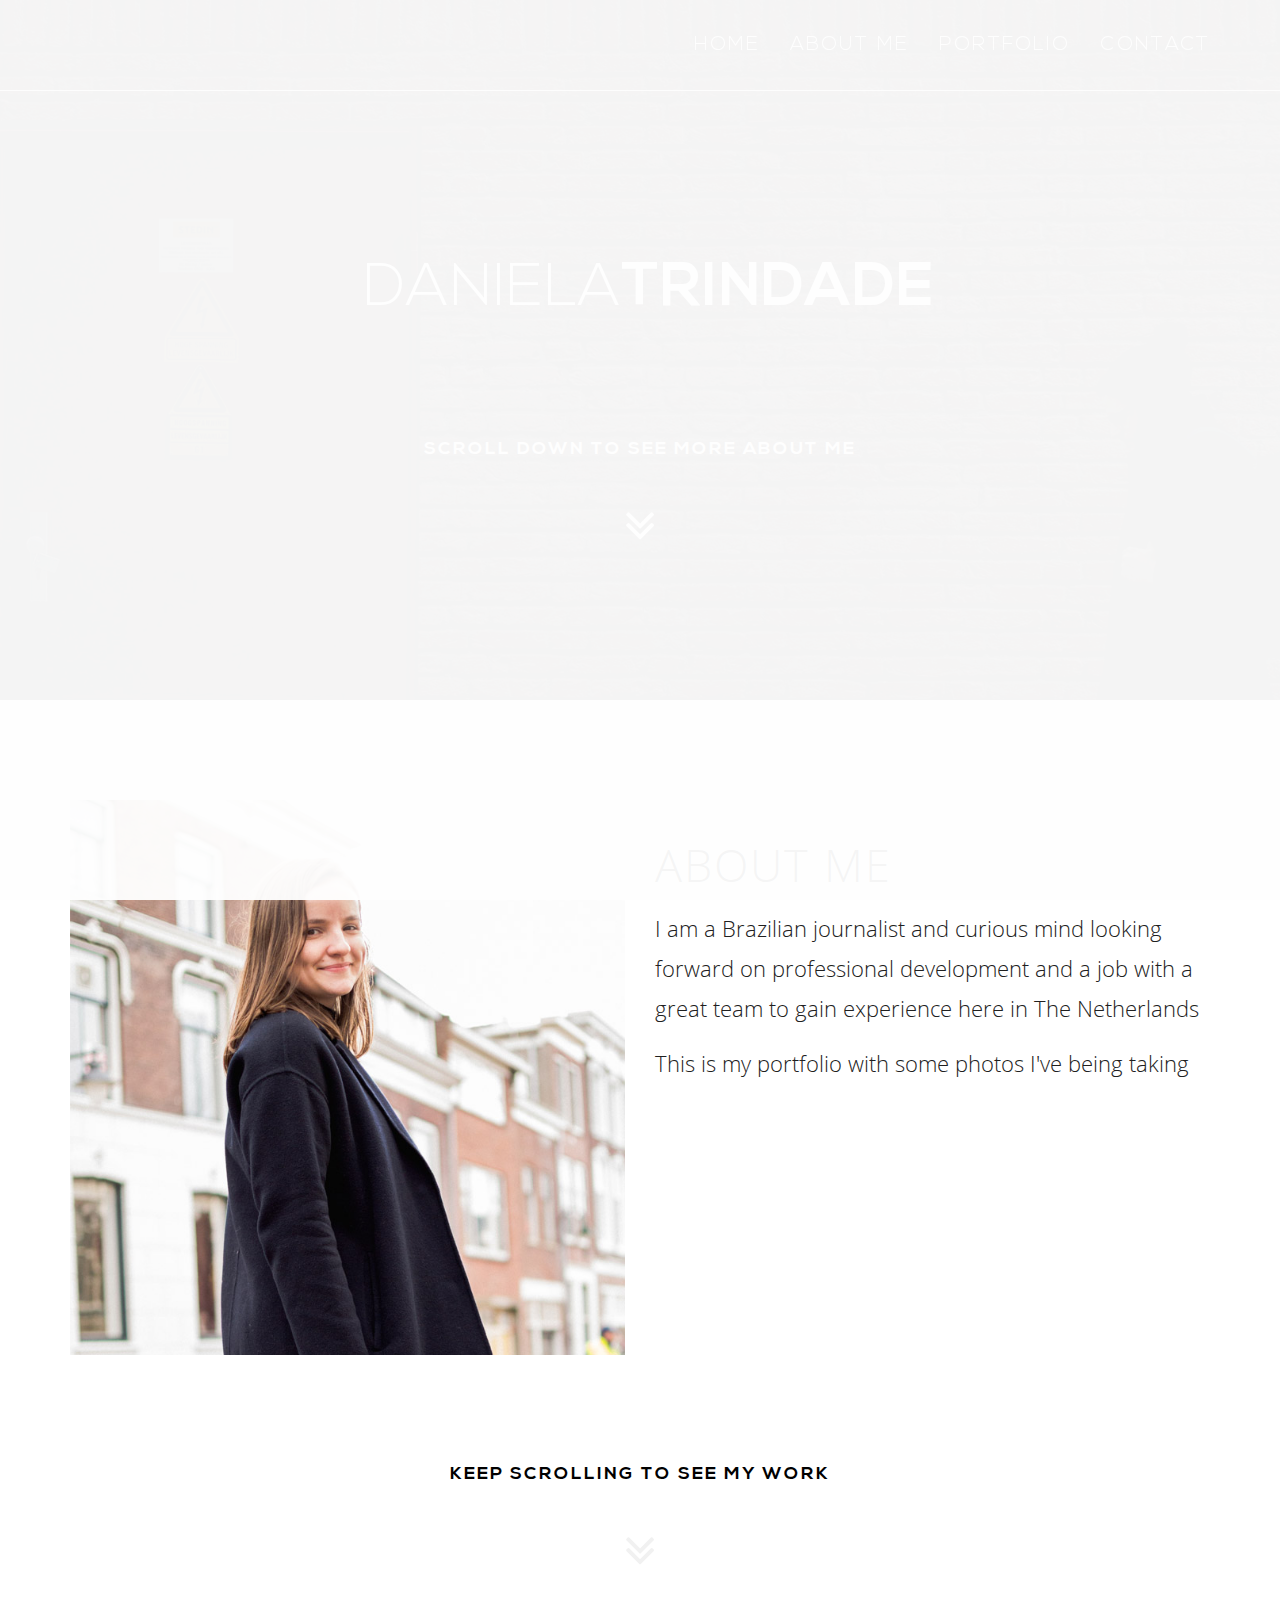
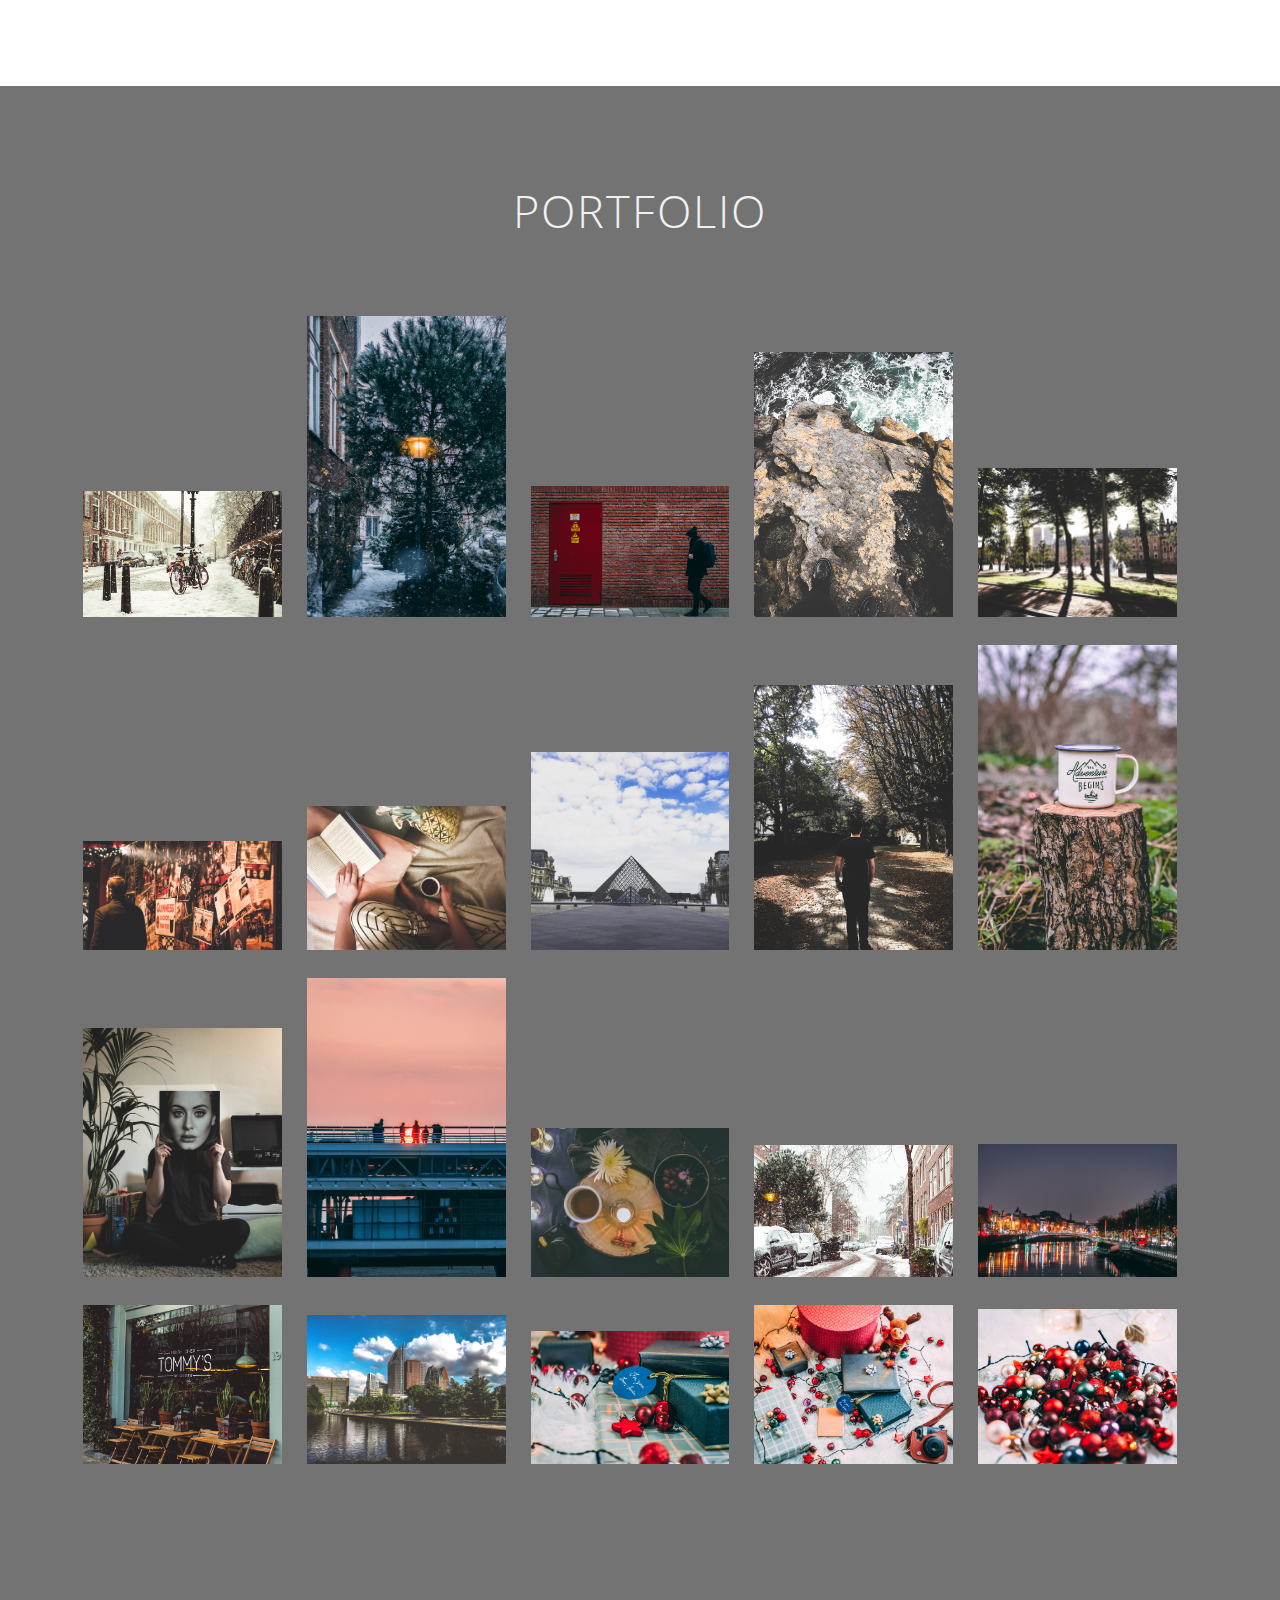
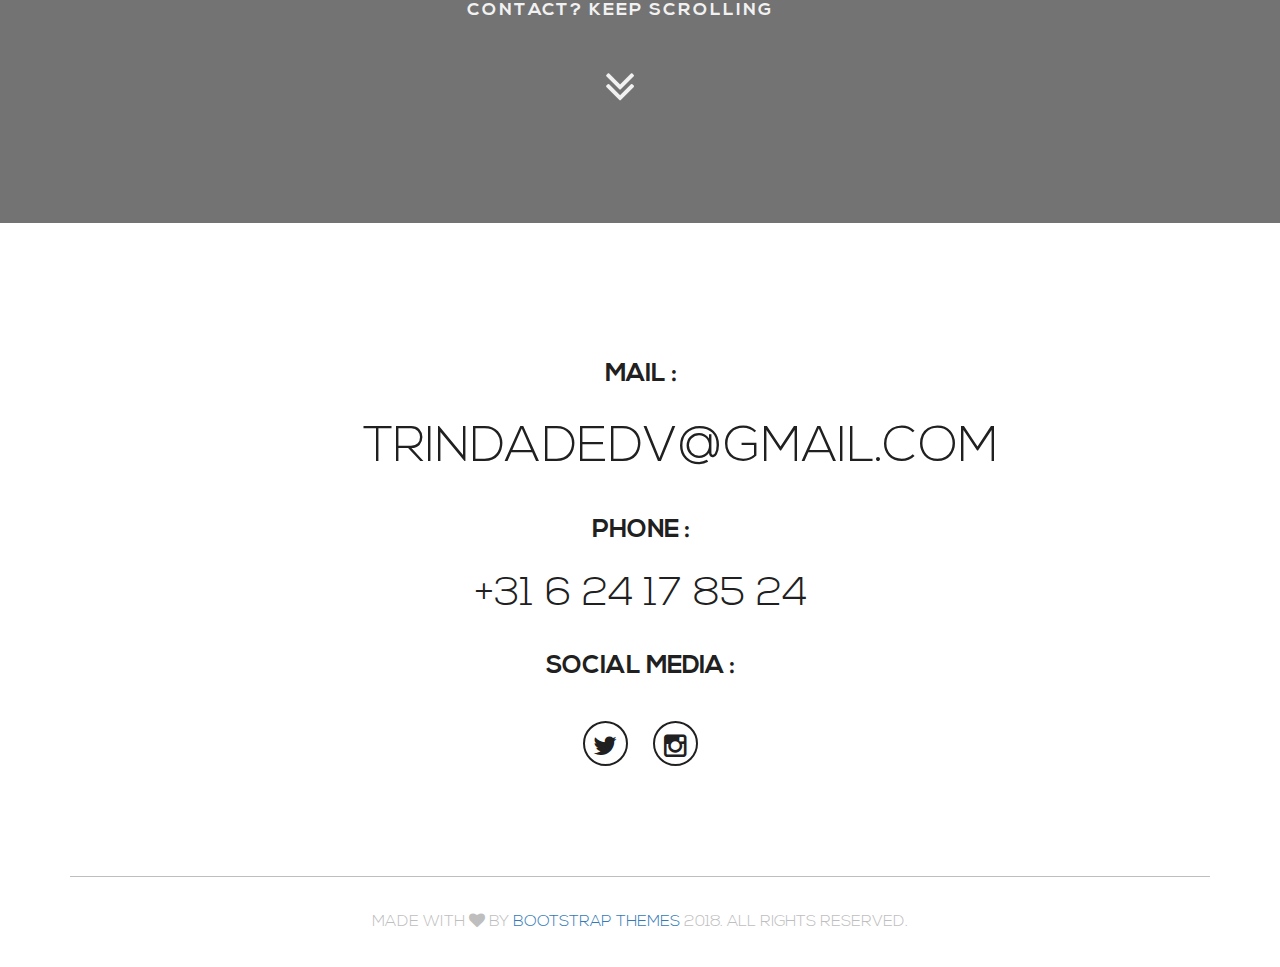
==== commit 36cf7a66: "Takes some placeholders out." ====
--- a/index.html
+++ b/index.html
@@ -73,16 +73,16 @@
 
 								<div class="home-details text-center">
 
-									<div class="logo">
+									<!-- <div class="logo">
 										<img src="assets/images/logo.png" alt="Logo Image" />
+									</div> -->
+
+									<div class="home-title">
+										<h1>DANIELA<span>TRINDADE</span></h1>
 									</div>
 
-									<div class="home-title">
-										<h1><span>DANIELA</span>TRINDADE</h1>
-									</div>
-
 									<div class="scroll-down">
-										<h5>Scroll down to see more</h5>
+										<h5>Scroll down to see more about me</h5>
 										<a href="#about"><i class="fa fa-angle-double-down"></i></a>
 									</div>
 
@@ -112,11 +112,11 @@
 						<div class="col-md-6">
                     		<div class="heading about-content">
 								<h3>About Me</h3>
-								<p>Lorem ipsum dolor sit amet, consectetur adipiscing elit, sed do eiusmod tempor incididunt ut labore et dolore magna aliqua. Ut enim ad minim veniam, quis nostrud exercitation ullamco laboris nisi ut aliquip ex ea commodo consequat.</p>
-								<p>Duis aute irure dolor in reprehenderit in voluptate velit esse cillum dolore eu fugiat nulla pariatur.</p>
-								<div class="signature">
+								<p>I am a Brazilian journalist and curious mind looking forward on professional development and a job with a great team to gain experience here in The Netherlands</p>
+								<p>This is my portfolio with some photos I've being taking</p>
+								<!-- <div class="signature">
 									<img src="assets/images/singnature.png" alt="signature" />
-								</div>
+								</div> -->
 							</div>
                     	</div>
 
@@ -126,7 +126,7 @@
                 </div>
 
 				<div class="scroll-down">
-					<h5>Keep scrolling to see my work</h5>
+					<h5 style="color:#000000;">Keep scrolling to see my work</h5>
 					<a href="#portfolio"><i class="fa fa-angle-double-down"></i></a>
 				</div>
 
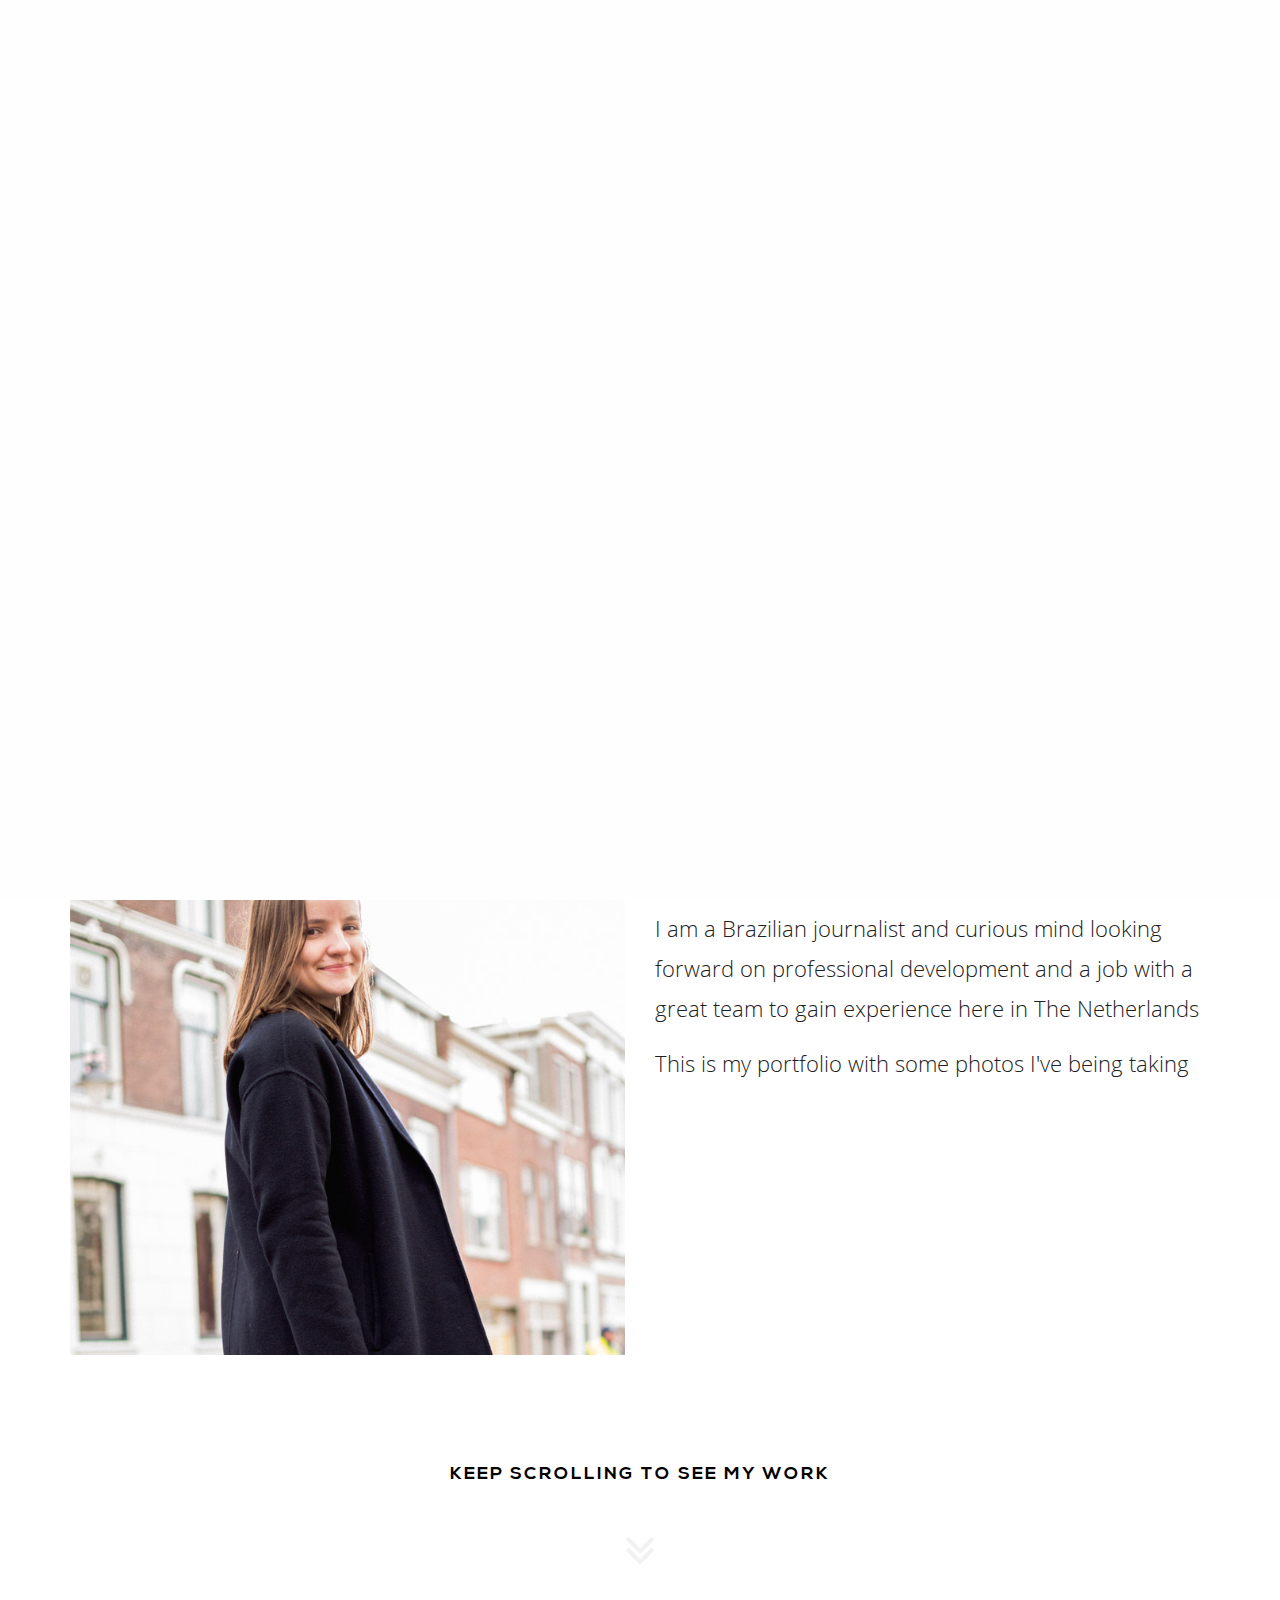
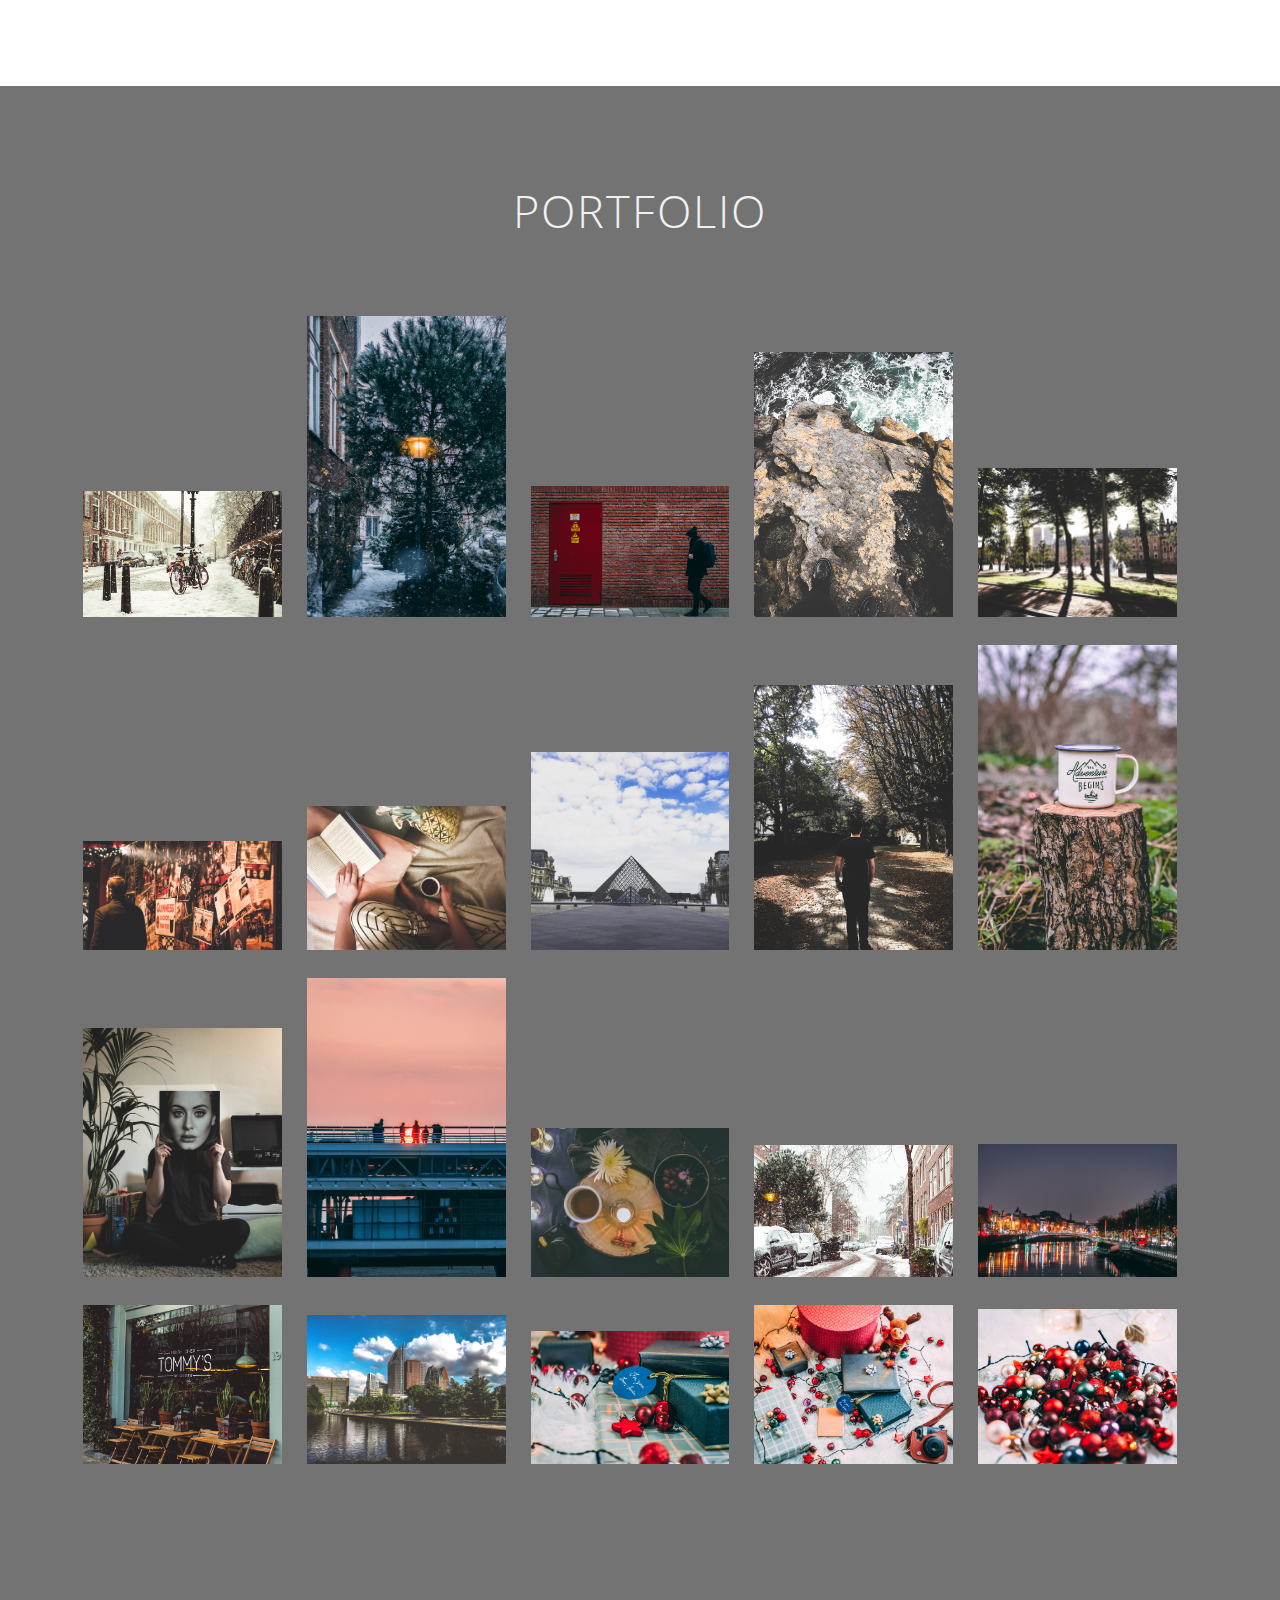
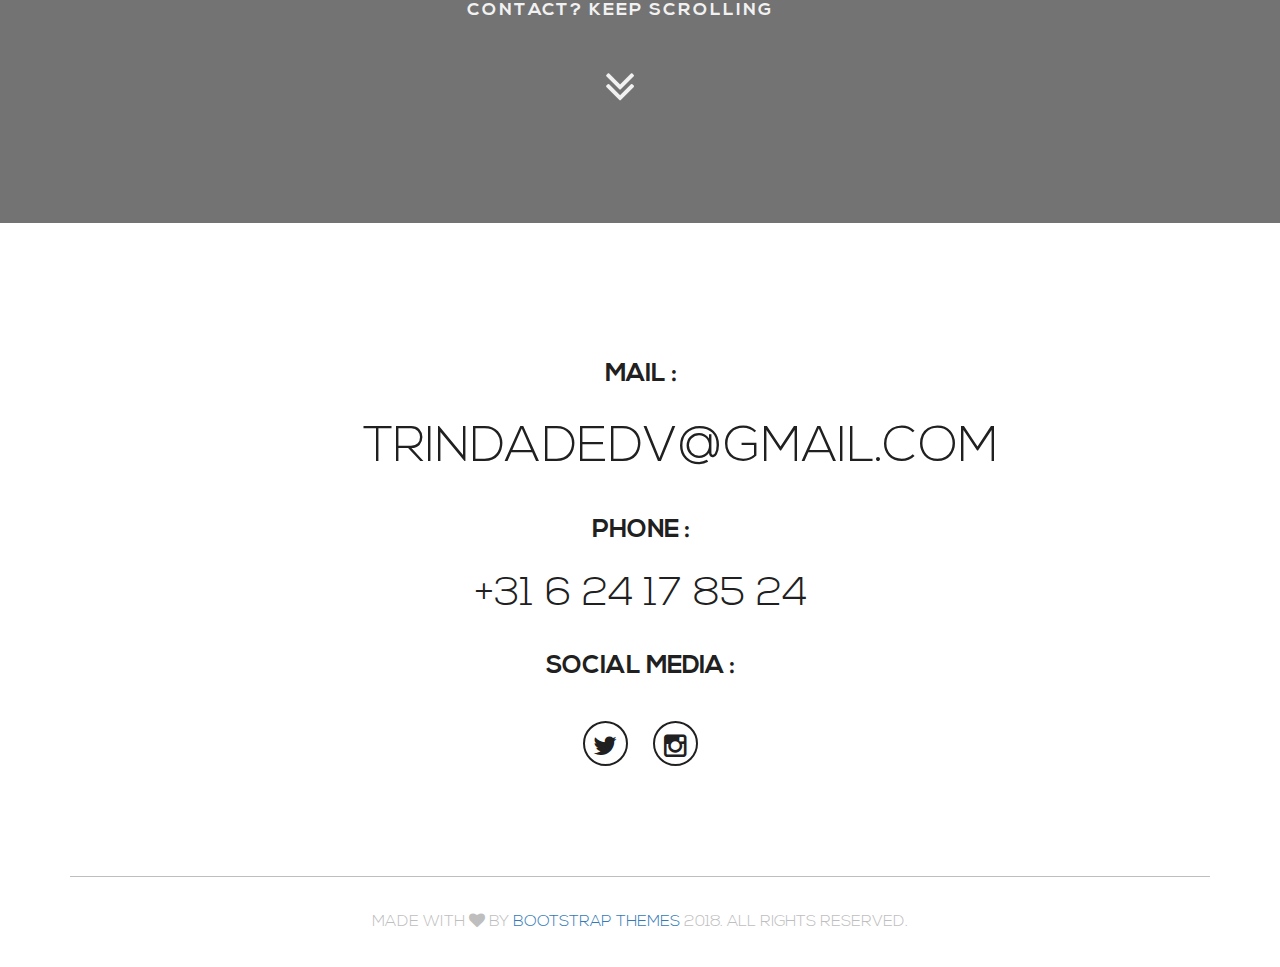
==== commit 4c793c6a: "Fixes a typo" ====
--- a/index.html
+++ b/index.html
@@ -6,7 +6,7 @@
     <head>
         <meta charset="utf-8">
         <meta http-equiv="X-UA-Compatible" content="IE=edge,chrome=1">
-        <title>Daniel Trindade</title>
+        <title>Daniela Trindade</title>
         <meta name="description" content="">
         <meta name="viewport" content="width=device-width, initial-scale=1">
         <link rel="apple-touch-icon" href="apple-touch-icon.png">
--- a/assets/css/style.css
+++ b/assets/css/style.css
@@ -452,12 +452,12 @@
 /* For Menu Section */
 
 .navbar-default {
-    background-color: transparent;
+    background-color: #fff;
     border-color: #e7e7e7;
 	margin:0 auto;
 }
 .navbar-default .navbar-nav>li>a {
-    color: #f1f1f1;
+    color: #1c1c1c;
     text-transform: uppercase;
 	padding-top:45px;
 	padding-bottom:45px;
@@ -467,7 +467,7 @@
 	line-height:0;
 }
 .navbar-default .navbar-nav>.active>a {
-    color: #f1f1f1;
+    color: #5c5c5c;
     background-color: transparent;
 }
 .navbar-default .navbar-nav>.active>a:hover, .navbar-default .navbar-nav>.active>a:focus{
@@ -491,7 +491,7 @@
 }
 
 .menu-bg{
-	background:#474747;
+	background:#fff;
 }
 
 /* For Home Section */
